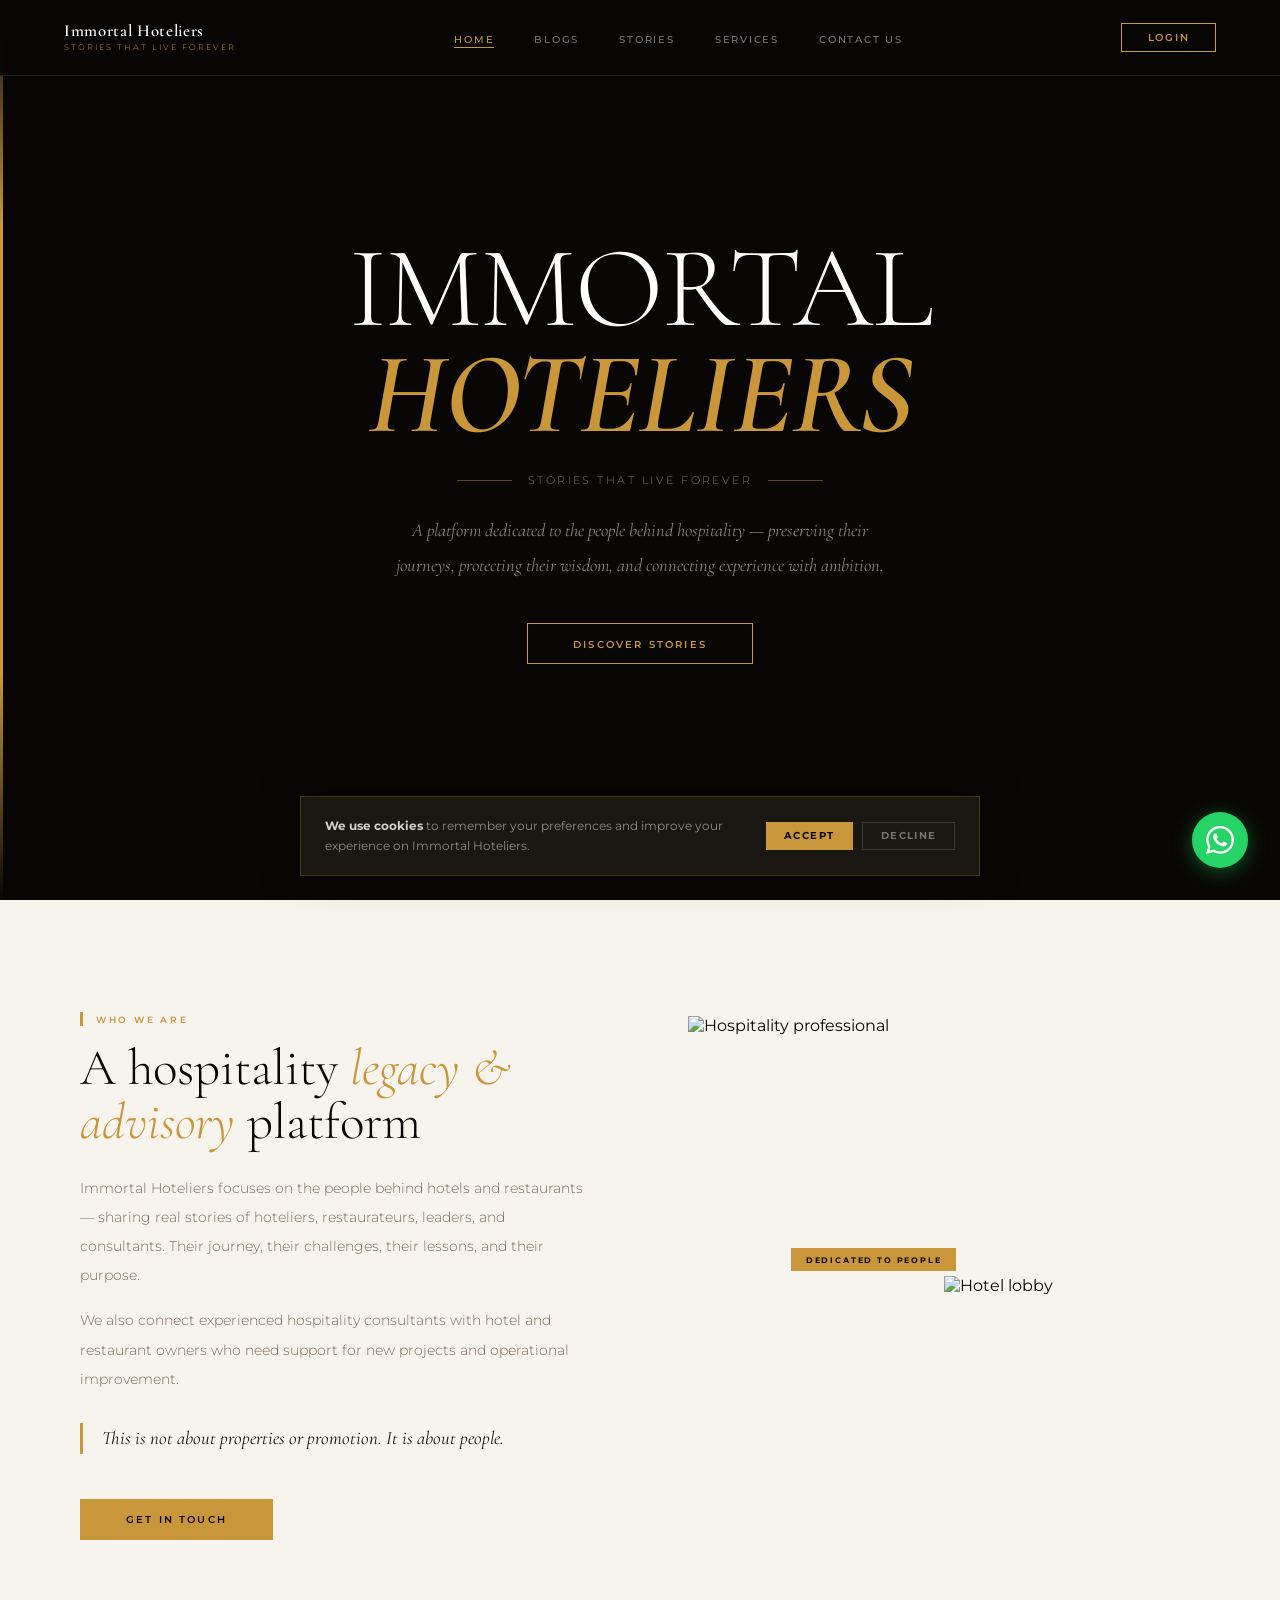
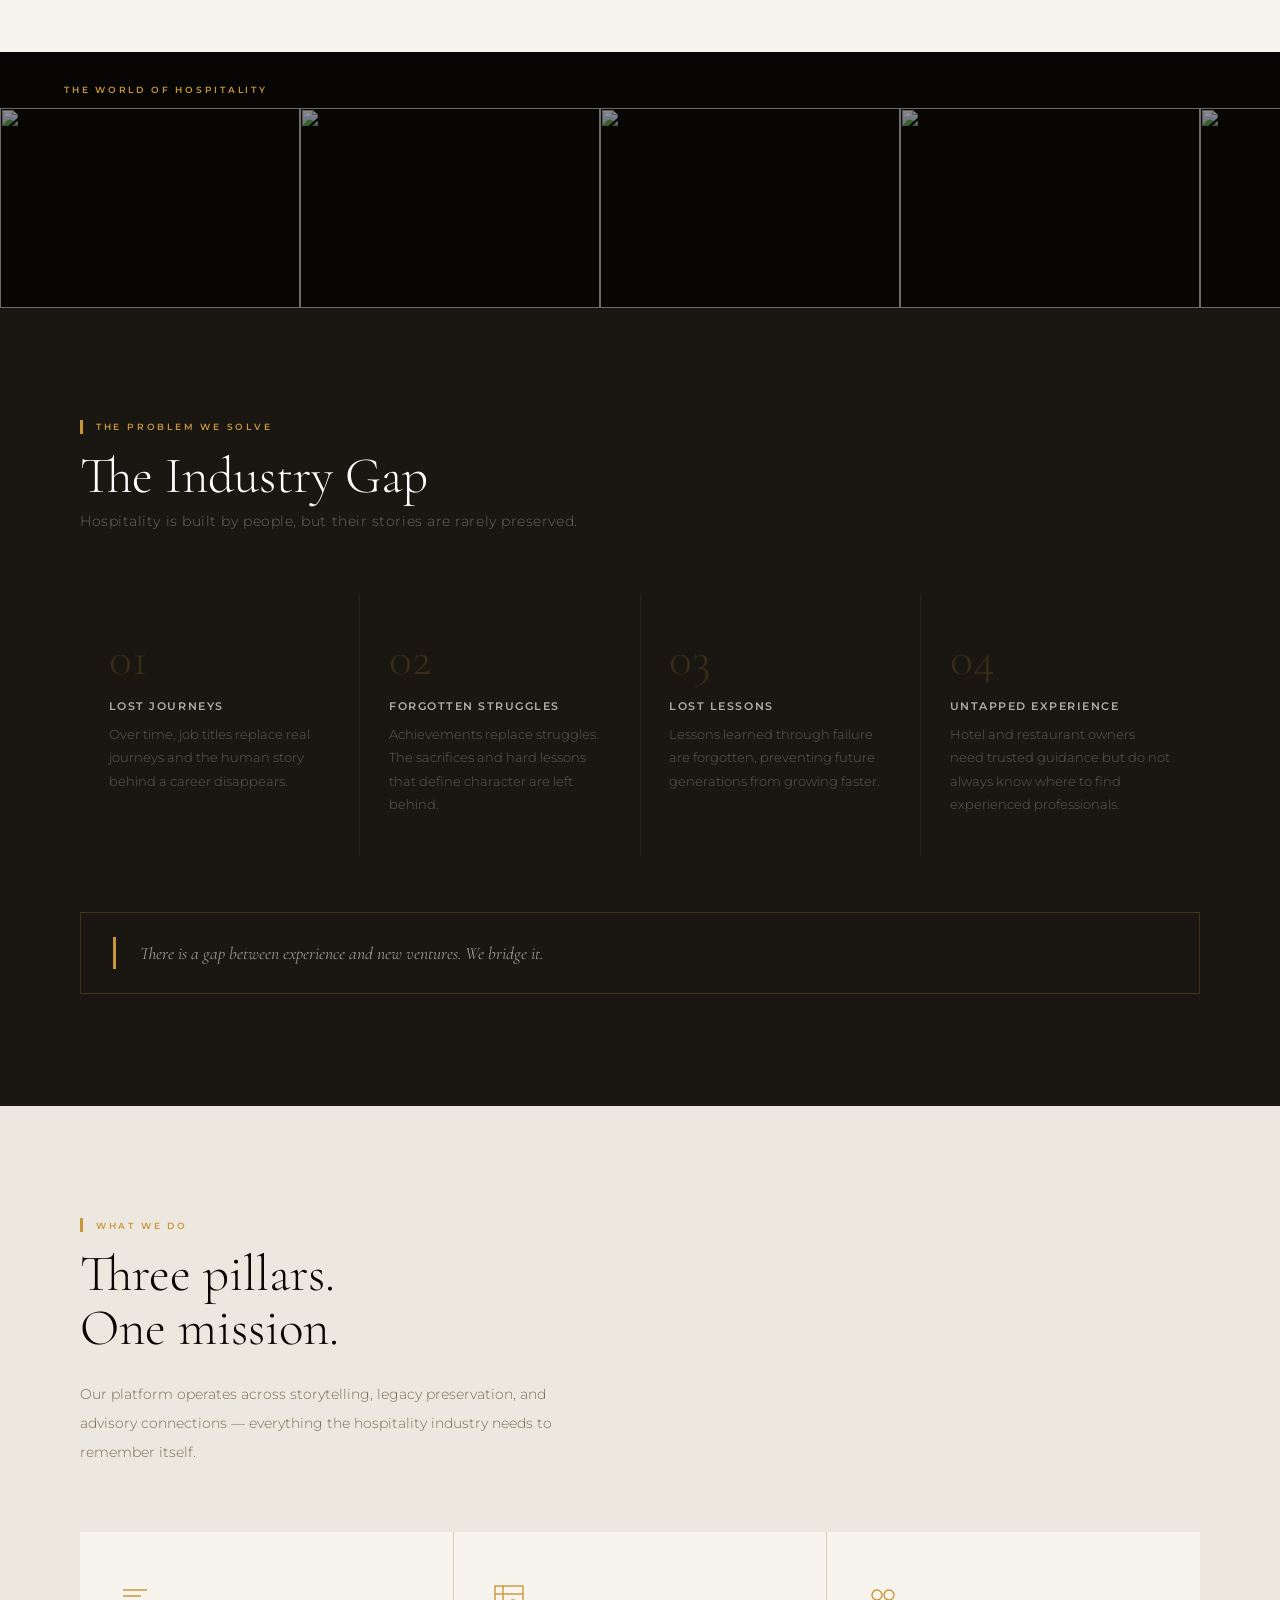
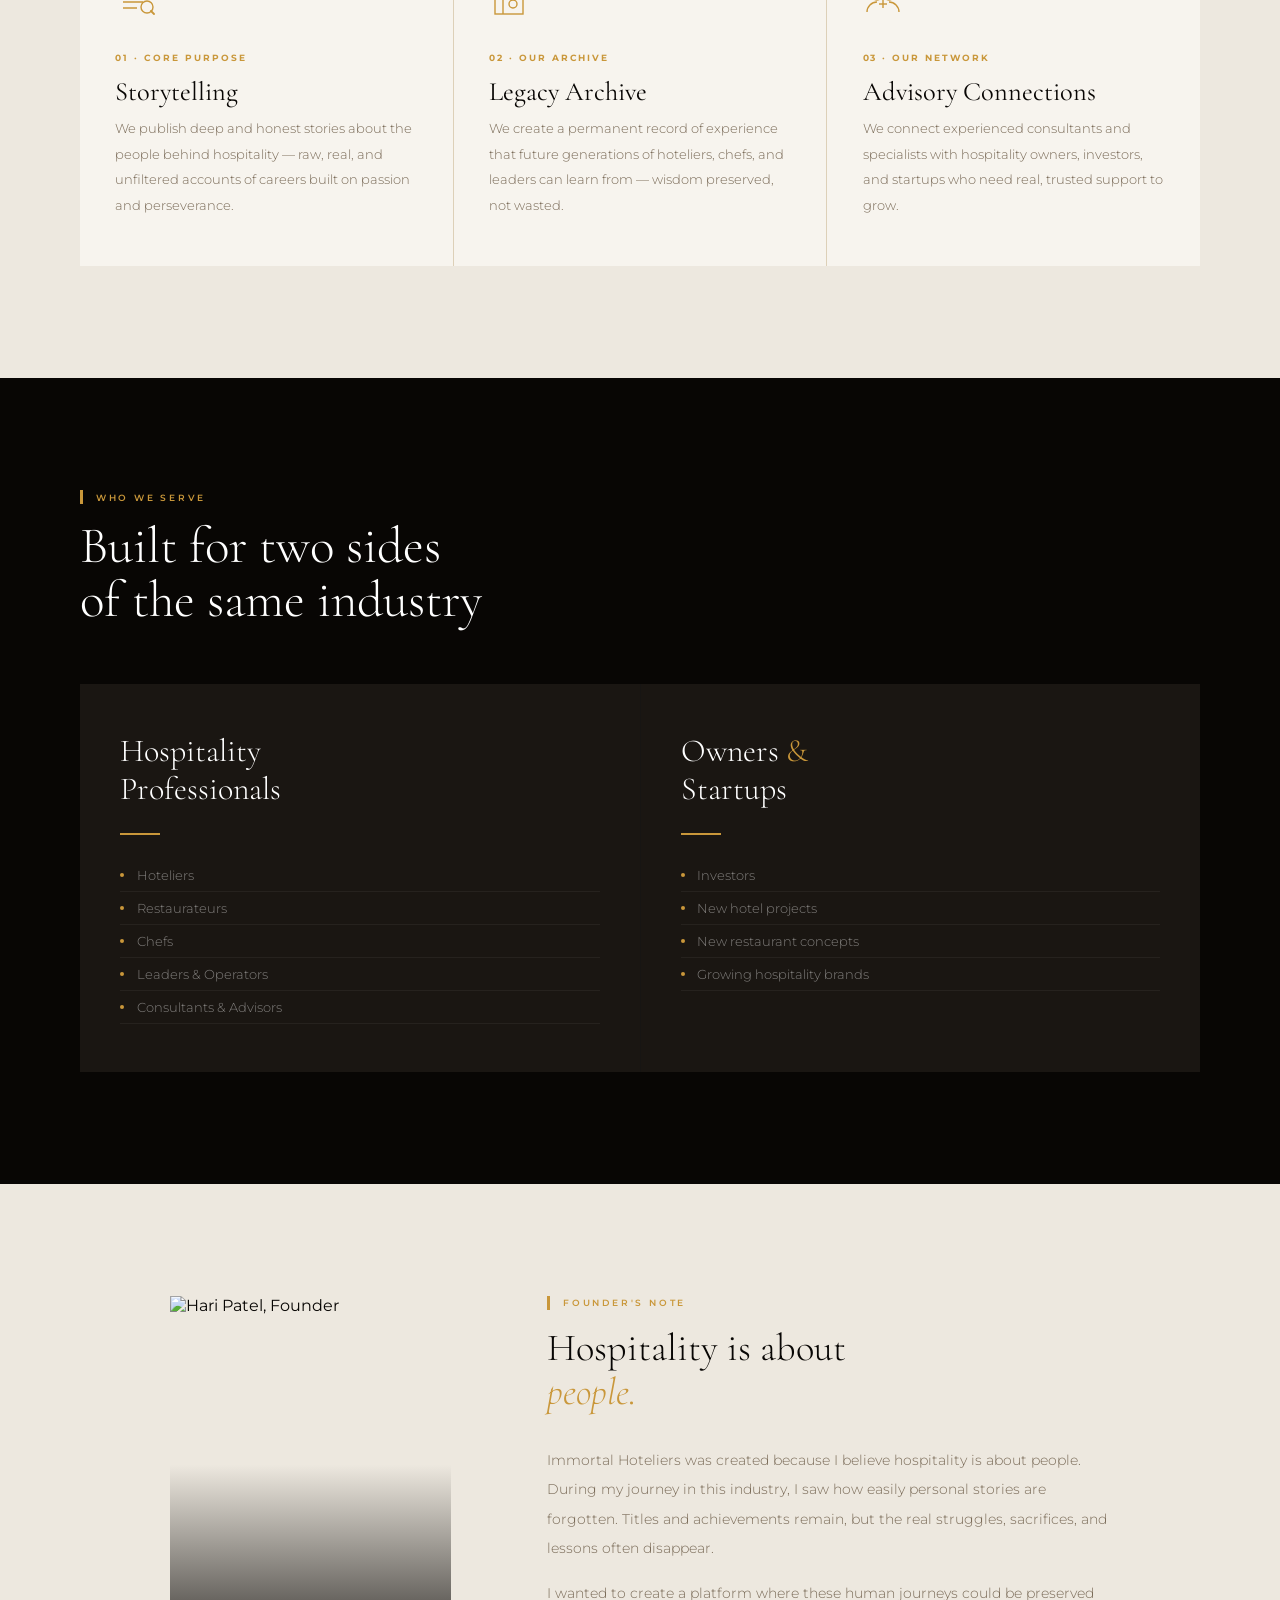
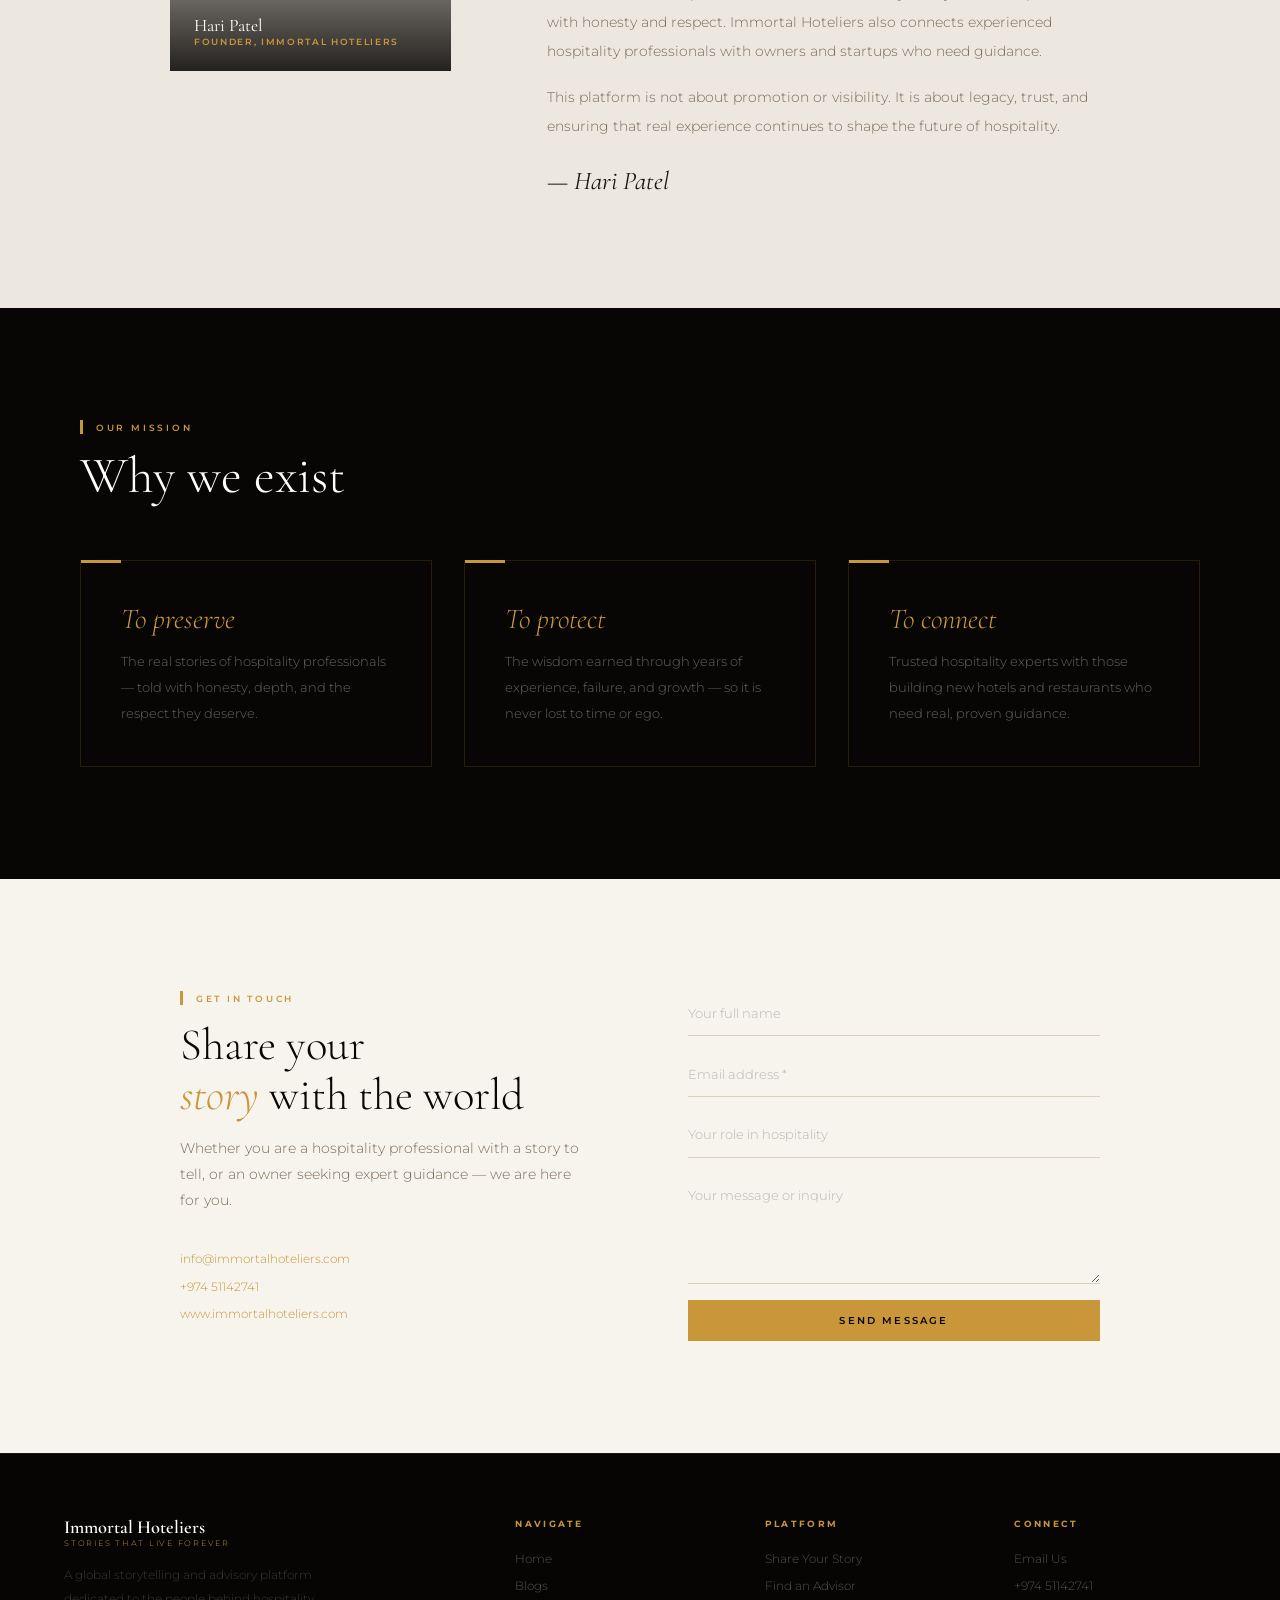
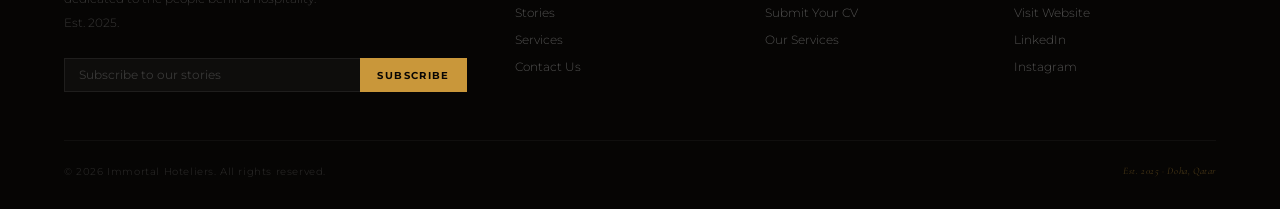
==== index.html @ 7fa104cd "Add files via upload" ====
<!DOCTYPE html>
<html lang="en">
<head>
<meta charset="UTF-8">
<meta name="viewport" content="width=device-width, initial-scale=1.0">
<title>Immortal Hoteliers — Stories That Live Forever</title>
<meta name="description" content="A platform dedicated to the people behind hospitality — preserving their journeys, protecting their wisdom, and connecting experience with ambition.">
<meta name="keywords" content="hospitality, hoteliers, hotel stories, restaurant industry, hospitality careers, Doha, Qatar">
<meta name="author" content="Hari Patel">
<meta name="robots" content="index, follow">

<!-- Open Graph / Social -->
<meta property="og:type" content="website">
<meta property="og:url" content="https://immortalhoteliers.com/">
<meta property="og:title" content="Immortal Hoteliers — Stories That Live Forever">
<meta property="og:description" content="Real stories of hoteliers, restaurateurs, chefs, and leaders — told with honesty and preserved forever.">
<meta property="og:image" content="https://images.unsplash.com/photo-1566073771259-6a8506099945?auto=format&fit=crop&w=1200&h=630&q=80">

<!-- Twitter Card -->
<meta name="twitter:card" content="summary_large_image">
<meta name="twitter:title" content="Immortal Hoteliers — Stories That Live Forever">
<meta name="twitter:description" content="Real stories of hoteliers, restaurateurs, chefs, and leaders — told with honesty and preserved forever.">
<meta name="twitter:image" content="https://images.unsplash.com/photo-1566073771259-6a8506099945?auto=format&fit=crop&w=1200&h=630&q=80">

<!-- Favicon (inline SVG as data URI) -->
<link rel="icon" href="data:image/svg+xml,<svg xmlns='http://www.w3.org/2000/svg' viewBox='0 0 100 100'><rect width='100' height='100' fill='%23080604'/><text y='.9em' font-size='80' x='10' fill='%23C9973A' font-family='Georgia'>IH</text></svg>">
  <!-- Clear any unpinned saved theme colours so CSS defaults always win on fresh load -->
  <script>
    try {
      var t = JSON.parse(localStorage.getItem('ih_theme'));
      if (t && !t.pinned) { delete t.vars; localStorage.setItem('ih_theme', JSON.stringify(t)); }
    } catch(e) {}
  </script>
  <link rel="stylesheet" href="css/styles.css">
  <link href="https://fonts.googleapis.com/css2?family=Cormorant+Garamond:ital,wght@0,300;0,400;0,600;1,300;1,400;1,600&family=Montserrat:wght@300;400;500;600;700&display=swap" rel="stylesheet">
</head>
<body>

<!-- ══ NAV ══ -->
<nav>
  <div class="nav-left">
       <div class="nav-brand">Immortal Hoteliers<small>Stories That Live Forever</small></div>
  </div>
  <ul class="nav-links">
    <li><a onclick="showPage('home')" class="active" id="nav-home">Home</a></li>
    <li><a onclick="showPage('blogs')" id="nav-blogs">Blogs</a></li>
    <li><a onclick="showPage('stories')" id="nav-stories">Stories</a></li>
    <li><a onclick="showPage('services')" id="nav-services">Services</a></li>
    <li><a onclick="showPage('contact')" id="nav-contact">Contact Us</a></li>
  </ul>
  <div id="nav-auth-area"></div>
  <div class="hamburger" onclick="toggleMenu()">
    <span></span><span></span><span></span>
  </div>
</nav>

<div class="mobile-menu" id="mobileMenu">
  <a onclick="showPage('home');toggleMenu()">Home</a>
  <a onclick="showPage('blogs');toggleMenu()">Blogs</a>
  <a onclick="showPage('stories');toggleMenu()">Stories</a>
  <a onclick="showPage('services');toggleMenu()">Services</a>
  <a onclick="showPage('contact');toggleMenu()">Contact Us</a>
  <div class="mobile-auth-divider"></div>
  <div id="mobile-auth-area"></div>
</div>

<!-- ══════════════════════════════════
     HOME PAGE
══════════════════════════════════ -->
<div class="page active" id="page-home">

  <!-- HERO -->
  <section class="hero">
    <video class="hero-video" autoplay muted loop playsinline poster="https://images.pexels.com/videos/8572174/pexels-photo-8572174.jpeg?auto=compress&cs=tinysrgb&fit=crop&h=630&w=1200">
      <source src="https://videos.pexels.com/video-files/8572174/8572174-uhd_4096_2160_25fps.mp4" type="video/mp4">
    </video>
    <div class="hero-overlay"></div>
    <div class="hero-gold-bar"></div>
    <div class="hero-content">
           <h1>IMMORTAL<span>HOTELIERS</span></h1>
      <div class="hero-divider">
        <span class="hero-tagline">Stories That Live Forever</span>
      </div>
      <p class="hero-sub">A platform dedicated to the people behind hospitality — preserving their journeys, protecting their wisdom, and connecting experience with ambition.</p>
      <a class="btn" onclick="showPage('stories')">Discover Stories</a>
    </div>
    <div class="scroll-cue">
      <span>Explore</span>
      <div class="scroll-line"></div>
    </div>
  </section>

  <!-- WHO WE ARE -->
  <section class="who" id="about">
    <div class="container">
      <div class="who-grid">
        <div class="who-text">
          <div class="eyebrow">Who We Are</div>
          <h2 class="section-title">A hospitality <em>legacy &amp; advisory</em> platform</h2>
          <p>Immortal Hoteliers focuses on the people behind hotels and restaurants — sharing real stories of hoteliers, restaurateurs, leaders, and consultants. Their journey, their challenges, their lessons, and their purpose.</p>
          <p>We also connect experienced hospitality consultants with hotel and restaurant owners who need support for new projects and operational improvement.</p>
          <blockquote class="big-quote">This is not about properties or promotion. It is about people.</blockquote>
          <a class="btn btn-solid" onclick="showPage('contact')" style="margin-top:1rem;display:inline-block">Get In Touch</a>
        </div>
        <div class="who-imgs">
          <img class="who-img-a" src="https://images.unsplash.com/photo-1584132967334-10e028bd69f7?auto=format&fit=crop&w=700&q=80" alt="Hospitality professional">
          <img class="who-img-b" src="https://images.unsplash.com/photo-1551882547-ff40c63fe5fa?auto=format&fit=crop&w=450&q=80" alt="Hotel lobby">
          <div class="who-label">Dedicated to People</div>
        </div>
      </div>
    </div>
  </section>

  <!-- MARQUEE -->
  <div class="marquee-section">
    <div class="marquee-label">The World of Hospitality</div>
    <div class="marquee">
      <img src="https://images.unsplash.com/photo-1566073771259-6a8506099945?auto=format&fit=crop&w=600&h=400&q=70" alt="">
      <img src="https://images.unsplash.com/photo-1578683010236-d716f9a3f461?auto=format&fit=crop&w=600&h=400&q=70" alt="">
      <img src="https://images.unsplash.com/photo-1584132967334-10e028bd69f7?auto=format&fit=crop&w=600&h=400&q=70" alt="">
      <img src="https://images.unsplash.com/photo-1571896349842-33c89424de2d?auto=format&fit=crop&w=600&h=400&q=70" alt="">
      <img src="https://images.unsplash.com/photo-1551882547-ff40c63fe5fa?auto=format&fit=crop&w=600&h=400&q=70" alt="">
      <img src="https://images.unsplash.com/photo-1555854877-bab0e564b8d5?auto=format&fit=crop&w=600&h=400&q=70" alt="">
      <img src="https://images.unsplash.com/photo-1566073771259-6a8506099945?auto=format&fit=crop&w=600&h=400&q=70" alt="">
      <img src="https://images.unsplash.com/photo-1578683010236-d716f9a3f461?auto=format&fit=crop&w=600&h=400&q=70" alt="">
      <img src="https://images.unsplash.com/photo-1584132967334-10e028bd69f7?auto=format&fit=crop&w=600&h=400&q=70" alt="">
      <img src="https://images.unsplash.com/photo-1571896349842-33c89424de2d?auto=format&fit=crop&w=600&h=400&q=70" alt="">
      <img src="https://images.unsplash.com/photo-1551882547-ff40c63fe5fa?auto=format&fit=crop&w=600&h=400&q=70" alt="">
      <img src="https://images.unsplash.com/photo-1555854877-bab0e564b8d5?auto=format&fit=crop&w=600&h=400&q=70" alt="">
    </div>
  </div>

  <!-- THE GAP -->
  <section class="gap-section">
    <div class="container">
      <div class="eyebrow" style="color:var(--gold)">The Problem We Solve</div>
      <h2 class="section-title section-title--light">The Industry Gap</h2>
      <p class="gap-sub">Hospitality is built by people, but their stories are rarely preserved.</p>
      <div class="gaps-grid">
        <div class="gap-card"><div class="gap-num">01</div><h4>Lost Journeys</h4><p>Over time, job titles replace real journeys and the human story behind a career disappears.</p></div>
        <div class="gap-card"><div class="gap-num">02</div><h4>Forgotten Struggles</h4><p>Achievements replace struggles. The sacrifices and hard lessons that define character are left behind.</p></div>
        <div class="gap-card"><div class="gap-num">03</div><h4>Lost Lessons</h4><p>Lessons learned through failure are forgotten, preventing future generations from growing faster.</p></div>
        <div class="gap-card"><div class="gap-num">04</div><h4>Untapped Experience</h4><p>Hotel and restaurant owners need trusted guidance but do not always know where to find experienced professionals.</p></div>
      </div>
      <div class="gap-footer">There is a gap between experience and new ventures. We bridge it.</div>
    </div>
  </section>

  <!-- WHAT WE DO -->
  <section class="what">
    <div class="container">
      <div class="eyebrow">What We Do</div>
      <h2 class="section-title">Three pillars.<br>One mission.</h2>
      <p class="what-intro">Our platform operates across storytelling, legacy preservation, and advisory connections — everything the hospitality industry needs to remember itself.</p>
      <div class="pillars">
        <div class="pillar">
          <div class="pillar-icon"><svg viewBox="0 0 40 40" fill="none" stroke="currentColor" stroke-width="1.4"><path d="M8 10h24M8 16h18M8 22h20M8 28h14"/><circle cx="32" cy="27" r="6" stroke-width="1.4"/><path d="M36 31l3 3" stroke-width="1.8" stroke-linecap="round"/></svg></div>
          <span class="pillar-tag">01 · Core Purpose</span>
          <h3>Storytelling</h3>
          <p>We publish deep and honest stories about the people behind hospitality — raw, real, and unfiltered accounts of careers built on passion and perseverance.</p>
        </div>
        <div class="pillar">
          <div class="pillar-icon"><svg viewBox="0 0 40 40" fill="none" stroke="currentColor" stroke-width="1.4"><rect x="6" y="6" width="28" height="28" rx="0"/><line x1="6" y1="14" x2="34" y2="14"/><line x1="14" y1="6" x2="14" y2="34"/><circle cx="24" cy="24" r="4"/></svg></div>
          <span class="pillar-tag">02 · Our Archive</span>
          <h3>Legacy Archive</h3>
          <p>We create a permanent record of experience that future generations of hoteliers, chefs, and leaders can learn from — wisdom preserved, not wasted.</p>
        </div>
        <div class="pillar">
          <div class="pillar-icon"><svg viewBox="0 0 40 40" fill="none" stroke="currentColor" stroke-width="1.4"><circle cx="14" cy="15" r="5"/><circle cx="26" cy="15" r="5"/><path d="M4 32c0-5.52 4.48-10 10-10"/><path d="M26 22c5.52 0 10 4.48 10 10"/><line x1="20" y1="20" x2="20" y2="28"/><line x1="16" y1="24" x2="24" y2="24"/></svg></div>
          <span class="pillar-tag">03 · Our Network</span>
          <h3>Advisory Connections</h3>
          <p>We connect experienced consultants and specialists with hospitality owners, investors, and startups who need real, trusted support to grow.</p>
        </div>
      </div>
    </div>
  </section>

  <!-- WHO WE SERVE -->
  <section class="serve">
    <div class="container">
      <div class="eyebrow" style="color:var(--gold)">Who We Serve</div>
      <h2 class="section-title section-title--light">Built for two sides<br>of the same industry</h2>
      <div class="serve-grid">
        <div class="serve-col">
          <h3>Hospitality<br>Professionals</h3>
          <div class="serve-divider"></div>
          <ul class="serve-list">
            <li>Hoteliers</li><li>Restaurateurs</li><li>Chefs</li>
            <li>Leaders &amp; Operators</li><li>Consultants &amp; Advisors</li>
          </ul>
        </div>
        <div class="serve-col">
          <h3>Owners <span class="amp">&amp;</span><br>Startups</h3>
          <div class="serve-divider"></div>
          <ul class="serve-list">
            <li>Investors</li><li>New hotel projects</li>
            <li>New restaurant concepts</li><li>Growing hospitality brands</li>
          </ul>
        </div>
      </div>
    </div>
  </section>

  <!-- FOUNDER -->
  <section class="founder">
    <div class="founder-inner">
      <div class="founder-avatar">
        <img src="https://images.unsplash.com/photo-1560250097-0b93528c311a?auto=format&fit=crop&w=500&q=80" alt="Hari Patel, Founder">
               <div class="founder-avatar-overlay"></div>
        <div class="founder-avatar-name">
          Hari Patel
          <div class="founder-avatar-title">Founder, Immortal Hoteliers</div>
        </div>
      </div>
      <div class="founder-text">
        <div class="eyebrow">Founder's Note</div>
        <h2 class="section-title" style="font-size:clamp(1.8rem,3vw,2.8rem)">Hospitality is about<br><em>people.</em></h2>
        <p>Immortal Hoteliers was created because I believe hospitality is about people. During my journey in this industry, I saw how easily personal stories are forgotten. Titles and achievements remain, but the real struggles, sacrifices, and lessons often disappear.</p>
        <p>I wanted to create a platform where these human journeys could be preserved with honesty and respect. Immortal Hoteliers also connects experienced hospitality professionals with owners and startups who need guidance.</p>
        <p>This platform is not about promotion or visibility. It is about legacy, trust, and ensuring that real experience continues to shape the future of hospitality.</p>
        <div class="founder-sig">— Hari Patel</div>
      </div>
    </div>
  </section>

  <!-- MISSION -->
  <section class="mission">
    <div class="container">
      <div class="eyebrow" style="color:var(--gold)">Our Mission</div>
      <h2 class="section-title section-title--light">Why we exist</h2>
      <div class="mission-grid">
        <div class="mission-card"><span class="mission-verb">To preserve</span><p>The real stories of hospitality professionals — told with honesty, depth, and the respect they deserve.</p></div>
        <div class="mission-card"><span class="mission-verb">To protect</span><p>The wisdom earned through years of experience, failure, and growth — so it is never lost to time or ego.</p></div>
        <div class="mission-card"><span class="mission-verb">To connect</span><p>Trusted hospitality experts with those building new hotels and restaurants who need real, proven guidance.</p></div>
      </div>
    </div>
  </section>

  <!-- CONTACT HOME -->
  <section class="contact-home">
    <div class="container">
      <div class="contact-home-inner">
        <div>
          <div class="eyebrow">Get In Touch</div>
          <h2>Share your<br><em>story</em> with the world</h2>
          <p style="font-size:0.85rem;color:var(--warm);line-height:1.9;font-weight:300;margin-top:1rem">Whether you are a hospitality professional with a story to tell, or an owner seeking expert guidance — we are here for you.</p>
          <div class="contact-detail">
            <a href="mailto:info@immortalhoteliers.com">info@immortalhoteliers.com</a><br>
            <a href="tel:+97451142741">+974 51142741</a><br>
            <a href="https://immortalhoteliers.com" target="_blank">www.immortalhoteliers.com</a>
          </div>
        </div>
        <div class="form" id="home-contact-form">
          <input type="text" id="hc-name" placeholder="Your full name" required>
          <input type="email" id="hc-email" placeholder="Email address *" required>
          <input type="text" id="hc-role" placeholder="Your role in hospitality">
          <textarea id="hc-message" placeholder="Your message or inquiry" style="min-height:110px"></textarea>
          <div id="hc-error" class="form-error" style="display:none"></div>
          <div id="hc-success" class="form-success" style="display:none">✓ Message sent! Hari will be in touch soon.</div>
          <button class="btn btn-solid" style="font-family:var(--sans);cursor:pointer" onclick="submitContactForm(event,'home')">Send Message</button>
        </div>
      </div>
    </div>
  </section>

</div><!-- /page-home -->


<!-- ══════════════════════════════════
     BLOGS PAGE
══════════════════════════════════ -->
<div class="page" id="page-blogs">
  <div class="page-hero" style="padding-top:76px">
    <div class="page-hero-inner">
      <div class="eyebrow" style="color:var(--gold)">Our Blog</div>
      <h1>Insights &amp; <em>Trends</em></h1>
      <p>Stay updated with the latest news, analysis, and thought leadership from the world of hospitality.</p>
    </div>
  </div>

  <section style="background:var(--cream);padding:5rem 2rem">
    <div class="container">
      <div class="blogs-grid" id="public-blogs-list">
        <!-- seed cards shown until admin adds real posts -->
        <div class="blog-card seed-blog">
          <div class="blog-img-wrap"><img class="blog-img" src="https://images.unsplash.com/photo-1566073771259-6a8506099945?auto=format&fit=crop&w=600&h=400&q=80" alt=""></div>
          <div class="blog-body">
            <span class="blog-tag">Industry Trends</span>
            <h3>The Future of Luxury Hospitality in the Middle East</h3>
            <p>Exploring how regional culture and global luxury standards are merging to create unprecedented guest experiences.</p>
            <div class="blog-meta"><span class="blog-date">March 2025</span><a class="blog-read" onclick="openSeedBlog(0)">Read More</a></div>
          </div>
        </div>
        <div class="blog-card seed-blog">
          <div class="blog-img-wrap"><img class="blog-img" src="https://images.unsplash.com/photo-1551882547-ff40c63fe5fa?auto=format&fit=crop&w=600&h=400&q=80" alt=""></div>
          <div class="blog-body">
            <span class="blog-tag">Leadership</span>
            <h3>What Makes a Great Hotel General Manager in 2025</h3>
            <p>The skills, mindset, and human qualities that define exceptional hotel leadership today.</p>
            <div class="blog-meta"><span class="blog-date">February 2025</span><a class="blog-read" onclick="openSeedBlog(1)">Read More</a></div>
          </div>
        </div>
        <div class="blog-card seed-blog">
          <div class="blog-img-wrap"><img class="blog-img" src="https://images.unsplash.com/photo-1584132967334-10e028bd69f7?auto=format&fit=crop&w=600&h=400&q=80" alt=""></div>
          <div class="blog-body">
            <span class="blog-tag">Career Growth</span>
            <h3>How to Transition from Operations to Consulting in Hospitality</h3>
            <p>A practical guide for experienced hoteliers looking to leverage their expertise as independent advisors.</p>
            <div class="blog-meta"><span class="blog-date">January 2025</span><a class="blog-read" onclick="openSeedBlog(2)">Read More</a></div>
          </div>
        </div>
        <div class="blog-card seed-blog">
          <div class="blog-img-wrap"><img class="blog-img" src="https://images.unsplash.com/photo-1571896349842-33c89424de2d?auto=format&fit=crop&w=600&h=400&q=80" alt=""></div>
          <div class="blog-body">
            <span class="blog-tag">Technology</span>
            <h3>AI and the Hospitality Industry: Friend or Foe?</h3>
            <p>How artificial intelligence is reshaping guest experiences and what it means for hospitality professionals.</p>
            <div class="blog-meta"><span class="blog-date">December 2024</span><a class="blog-read" onclick="openSeedBlog(3)">Read More</a></div>
          </div>
        </div>
        <div class="blog-card seed-blog">
          <div class="blog-img-wrap"><img class="blog-img" src="https://images.unsplash.com/photo-1555854877-bab0e564b8d5?auto=format&fit=crop&w=600&h=400&q=80" alt=""></div>
          <div class="blog-body">
            <span class="blog-tag">F&amp;B</span>
            <h3>The Art of Restaurant Concept Development</h3>
            <p>From vision to opening night — the critical steps that separate thriving restaurants from those that close within a year.</p>
            <div class="blog-meta"><span class="blog-date">November 2024</span><a class="blog-read" onclick="openSeedBlog(4)">Read More</a></div>
          </div>
        </div>
        <div class="blog-card seed-blog">
          <div class="blog-img-wrap"><img class="blog-img" src="https://images.unsplash.com/photo-1578683010236-d716f9a3f461?auto=format&fit=crop&w=600&h=400&q=80" alt=""></div>
          <div class="blog-body">
            <span class="blog-tag">People</span>
            <h3>Why Hospitality Professionals Burn Out — and How to Prevent It</h3>
            <p>An honest conversation about wellbeing, sustainability, and the human cost of a high-service industry.</p>
            <div class="blog-meta"><span class="blog-date">October 2024</span><a class="blog-read" onclick="openSeedBlog(5)">Read More</a></div>
          </div>
        </div>
      </div>
    </div>
  </section>
</div><!-- /page-blogs -->


<!-- ══════════════════════════════════
     STORIES PAGE
══════════════════════════════════ -->
<div class="page" id="page-stories">
  <div class="page-hero">
    <div class="page-hero-inner">
      <div class="eyebrow" style="color:var(--gold)">Human Journeys</div>
      <h1>Real <em>Stories</em></h1>
      <p>The unfiltered journeys of hoteliers, restaurateurs, chefs, and leaders — told with honesty and preserved forever.</p>
    </div>
  </div>

  <div class="stories-intro">
    <div class="stories-intro-inner">
      <div class="eyebrow" style="justify-content:center">Our Approach</div>
      <h2 class="section-title" style="text-align:center">Every career has a <em>story</em> worth telling</h2>
      <p>We sit with hospitality professionals and listen — really listen — to their journey. Not the polished version for LinkedIn, but the real one. The early mornings, the broken teams, the moments of doubt, and the quiet triumphs that no award ceremony ever captures.</p>
    </div>
  </div>

  <!-- SEARCH BAR -->
  <div class="stories-search-wrap">
    <div class="stories-search-inner">
      <div class="search-box">
        <svg class="search-icon" viewBox="0 0 24 24" fill="none" stroke="currentColor" stroke-width="1.5">
          <circle cx="11" cy="11" r="8"/><path d="M21 21l-4.35-4.35" stroke-linecap="round"/>
        </svg>
        <input type="text" id="stories-search-input" placeholder="Search by name, role, or keyword…" oninput="searchStories(this.value)" autocomplete="off">
        <button class="search-clear" id="search-clear-btn" onclick="clearSearch()" style="display:none" aria-label="Clear search">✕</button>
      </div>
      <div class="search-filters">
        <button class="filter-chip active" onclick="setStoryFilter('all', this)">All Stories</button>
        <button class="filter-chip" onclick="setStoryFilter('GM', this)">General Managers</button>
        <button class="filter-chip" onclick="setStoryFilter('Chef', this)">Chefs</button>
        <button class="filter-chip" onclick="setStoryFilter('F&B', this)">F&amp;B</button>
        <button class="filter-chip" onclick="setStoryFilter('Consultant', this)">Consultants</button>
      </div>
      <div id="search-results-count" class="search-count" style="display:none"></div>
    </div>
  </div>

  <section style="background:var(--cream);padding:0">
    <div class="stories-grid" id="public-stories-list">
      <!-- Populated by JS -->
    </div>
  </section>

  <!-- CV Submit -->
  <div class="cv-section">
    <div class="eyebrow" style="color:var(--gold);justify-content:center">Join the Community</div>
    <h2 class="section-title section-title--light">Share your <em>journey</em></h2>
    <p>Submit your story or CV to be featured in our platform. Your experience could inspire the next generation of hospitality leaders.</p>
    <div style="display:flex;gap:1rem;justify-content:center;flex-wrap:wrap">
      <button class="btn" onclick="showPage('contact')">Share My Story</button>
      <button class="btn btn-solid" onclick="showPage('contact')">Submit My CV</button>
    </div>
  </div>
</div><!-- /page-stories -->


<!-- ══════════════════════════════════
     SERVICES PAGE
══════════════════════════════════ -->
<div class="page" id="page-services">
  <div class="page-hero">
    <div class="page-hero-inner">
      <div class="eyebrow" style="color:var(--gold)">What We Offer</div>
      <h1>Our <em>Services</em></h1>
      <p>From storytelling and advisory connections to CV publishing and consulting support — here is how we serve the hospitality community.</p>
    </div>
  </div>

  <section style="background:var(--cream);padding:6rem 2rem">
    <div class="container">
      <div class="eyebrow">Core Services</div>
      <h2 class="section-title">How we can<br><em>help you</em></h2>
      <div class="services-grid">
        <div class="service-card">
          <div class="service-num">01</div>
          <h3>Story Publishing</h3>
          <p>We interview hospitality professionals and publish their full career story on our platform — preserving their legacy and amplifying their voice to a global audience.</p>
          <a class="service-cta-link" onclick="openServiceContact('Share my story')" href="#">
            Share My Story <span class="service-cta-arrow">→</span>
          </a>
        </div>
        <div class="service-card">
          <div class="service-num">02</div>
          <h3>CV Publishing</h3>
          <p>We feature your CV in our articles, increasing your visibility to recruiters, hotel owners, and investors actively searching for experienced hospitality talent.</p>
          <a class="service-cta-link" onclick="openServiceContact('Submit my CV')" href="#">
            Publish My CV <span class="service-cta-arrow">→</span>
          </a>
        </div>
        <div class="service-card">
          <div class="service-num">03</div>
          <h3>Advisory Matching</h3>
          <p>We connect hospitality owners and investors with trusted consultants, advisors, and specialists who have real operational experience in hotels and restaurants.</p>
          <a class="service-cta-link" onclick="openServiceContact('Find an advisor')" href="#">
            Find an Advisor <span class="service-cta-arrow">→</span>
          </a>
        </div>
        <div class="service-card">
          <div class="service-num">04</div>
          <h3>Pre-Opening Support</h3>
          <p>For new hotel and restaurant projects, we identify and connect you with the right experts to guide concept development, team building, and operational setup.</p>
          <a class="service-cta-link" onclick="openServiceContact('Pre-opening support')" href="#">
            Start a Conversation <span class="service-cta-arrow">→</span>
          </a>
        </div>
        <div class="service-card">
          <div class="service-num">05</div>
          <h3>Operational Consulting</h3>
          <p>We match established properties with experienced operators and consultants to improve service standards, efficiency, revenue performance, and guest satisfaction.</p>
          <a class="service-cta-link" onclick="openServiceContact('Operational consulting')" href="#">
            Get Expert Help <span class="service-cta-arrow">→</span>
          </a>
        </div>
        <div class="service-card">
          <div class="service-num">06</div>
          <h3>Industry Education</h3>
          <p>Our blog and story archive serve as a living educational resource — helping aspiring hoteliers learn from the real experiences of those who came before them.</p>
          <a class="service-cta-link" onclick="openServiceContact('General inquiry')" href="#">
            Explore the Archive <span class="service-cta-arrow">→</span>
          </a>
        </div>
      </div>
    </div>
  </section>

  <div class="services-cta">
    <div class="eyebrow" style="color:var(--gold);justify-content:center">Work With Us</div>
    <h2 class="section-title section-title--light">Ready to get <em>started?</em></h2>
    <p>Whether you are a professional with a story to tell, a property needing guidance, or an investor building something new — reach out and let's talk.</p>
    <button class="btn btn-solid" onclick="showPage('contact')">Contact Us Today</button>
  </div>
</div><!-- /page-services -->


<!-- ══════════════════════════════════
     CONTACT PAGE
══════════════════════════════════ -->
<div class="page" id="page-contact">
  <div class="page-hero" style="min-height:280px">
    <div class="page-hero-inner">
      <div class="eyebrow" style="color:var(--gold)">Get In Touch</div>
      <h1>Let's <em>Talk</em></h1>
    </div>
  </div>

  <div class="contact-page">
    <div class="contact-page-inner">
      <div class="contact-info">
        <h2>We would love to<br>hear your <em>story</em></h2>
        <p>Whether you are a hospitality professional with a journey to share, an owner seeking expert guidance, or a recruiter looking for top talent — we are here for you.</p>

        <div class="contact-detail-item">
          <div class="contact-icon"><svg viewBox="0 0 24 24" fill="none" stroke="currentColor" stroke-width="1.5"><path d="M3 8l9 6 9-6M5 6h14a2 2 0 012 2v8a2 2 0 01-2 2H5a2 2 0 01-2-2V8a2 2 0 012-2z"/></svg></div>
          <div><h4>Email</h4><p><a href="mailto:info@immortalhoteliers.com">info@immortalhoteliers.com</a></p></div>
        </div>
        <div class="contact-detail-item">
          <div class="contact-icon"><svg viewBox="0 0 24 24" fill="none" stroke="currentColor" stroke-width="1.5"><path d="M3 5a2 2 0 012-2h3.28a1 1 0 01.948.684l1.498 4.493a1 1 0 01-.502 1.21l-2.257 1.13a11.042 11.042 0 005.516 5.516l1.13-2.257a1 1 0 011.21-.502l4.493 1.498a1 1 0 01.684.949V19a2 2 0 01-2 2h-1C9.716 21 3 14.284 3 6V5z"/></svg></div>
          <div><h4>Phone</h4><p><a href="tel:+97451142741">+974 51142741</a></p></div>
        </div>
        <div class="contact-detail-item">
          <div class="contact-icon"><svg viewBox="0 0 24 24" fill="none" stroke="currentColor" stroke-width="1.5"><circle cx="12" cy="12" r="10"/><path d="M2 12h20M12 2a15.3 15.3 0 014 10 15.3 15.3 0 01-4 10 15.3 15.3 0 01-4-10 15.3 15.3 0 014-10z"/></svg></div>
          <div><h4>Website</h4><p><a href="https://immortalhoteliers.com" target="_blank">www.immortalhoteliers.com</a></p></div>
        </div>
        <div class="contact-detail-item">
          <div class="contact-icon"><svg viewBox="0 0 24 24" fill="none" stroke="currentColor" stroke-width="1.5"><path d="M17.657 16.657L13.414 20.9a1.998 1.998 0 01-2.827 0l-4.244-4.243a8 8 0 1111.314 0z"/><circle cx="12" cy="11" r="3"/></svg></div>
          <div><h4>Based In</h4><p>Doha, Qatar · Serving Globally</p></div>
        </div>
      </div>

      <div class="contact-form-wrap">
        <h3 class="contact-form-title">Send us a message</h3>
        <div class="form-full">
          <div class="form-row">
            <input type="text" id="cp-fname" placeholder="First name" required>
            <input type="text" id="cp-lname" placeholder="Last name" required>
          </div>
          <input type="email" id="cp-email" placeholder="Email address *" required>
          <input type="tel" id="cp-phone" placeholder="Phone number">
          <input type="text" id="cp-role" placeholder="Your role in hospitality">
          <select id="cp-reason">
            <option value="" disabled selected>Reason for contact</option>
            <option>Share my story</option>
            <option>Submit my CV</option>
            <option>Find an advisor</option>
            <option>Pre-opening support</option>
            <option>Partnership inquiry</option>
            <option>General inquiry</option>
          </select>
          <textarea id="cp-message" placeholder="Your message *" style="min-height:130px"></textarea>
          <div id="cp-error" class="form-error" style="display:none"></div>
          <div id="cp-success" class="form-success" style="display:none">✓ Message sent! Hari will be in touch soon.</div>
          <button class="btn btn-solid" style="font-family:var(--sans);cursor:pointer;align-self:flex-start" onclick="submitContactForm(event,'contact')">Send Message</button>
        </div>
      </div>
    </div>
  </div>
</div><!-- /page-contact -->


<!-- ══════════════════════════════════
     LOGIN PAGE
══════════════════════════════════ -->
<div class="page" id="page-login">
  <div class="auth-wrap">
    <div class="auth-card">
      <div class="auth-brand">Immortal Hoteliers</div>
      <div class="auth-sub">Sign in to your account</div>
      <form onsubmit="login(event)" class="form-full" style="margin-top:2rem">
        <input type="text" id="login-username" placeholder="Username" required autocomplete="username">
        <input type="password" id="login-password" placeholder="Password" required autocomplete="current-password">
        <div id="login-error" class="form-error" style="display:none"></div>
        <button type="submit" class="btn btn-solid" style="font-family:var(--sans);margin-top:0.5rem">Sign In</button>
      </form>
      <p class="auth-note">Don't have access? <a onclick="showPage('contact')" style="color:var(--gold);cursor:pointer">Contact Hari</a> to be invited.</p>
    </div>
  </div>
</div>

<!-- ══════════════════════════════════
     SUBMIT STORY PAGE
══════════════════════════════════ -->
<div class="page" id="page-submit">
  <div class="page-hero" style="min-height:260px">
    <div class="page-hero-inner">
      <div class="eyebrow" style="color:var(--gold)">Your Journey</div>
      <h1>Share Your <em>Story</em></h1>
      <p>Tell it honestly. Tell it fully. This is your legacy.</p>
    </div>
  </div>
  <section style="background:var(--cream);padding:5rem 2rem">
    <div class="container" style="max-width:720px">
      <div id="submit-form-wrap"><!-- Populated by JS --></div>
    </div>
  </section>
</div>

<!-- ══════════════════════════════════
     ADMIN PANEL PAGE
══════════════════════════════════ -->
<div class="page" id="page-admin">
  <div class="admin-header">
    <div class="admin-header-inner">
      <div>
        <div class="eyebrow" style="color:var(--gold)">Control Centre</div>
        <h1 class="admin-title">Admin Dashboard</h1>
      </div>
      <button class="admin-btn admin-btn--ghost" onclick="logout()">Sign Out</button>
    </div>
  </div>

  <!-- Stats Row -->
  <div class="admin-stats-bar">
    <div class="admin-stat">
      <div class="admin-stat-num" id="stat-total-stories">0</div>
      <div class="admin-stat-label">Total Stories</div>
    </div>
    <div class="admin-stat">
      <div class="admin-stat-num pending-col" id="stat-pending">0</div>
      <div class="admin-stat-label">Pending Review</div>
    </div>
    <div class="admin-stat">
      <div class="admin-stat-num approved-col" id="stat-published">0</div>
      <div class="admin-stat-label">Published</div>
    </div>
    <div class="admin-stat">
      <div class="admin-stat-num" id="stat-users">0</div>
      <div class="admin-stat-label">Invited Users</div>
    </div>
    <div class="admin-stat">
      <div class="admin-stat-num" id="stat-subscribers">0</div>
      <div class="admin-stat-label">Subscribers</div>
    </div>
  </div>

  <!-- Tabs -->
  <div class="admin-tabs">
    <button id="tab-dashboard" class="admin-tab active" onclick="setAdminTab('dashboard')">Overview</button>
    <button id="tab-pending" class="admin-tab" onclick="setAdminTab('pending')">Pending</button>
    <button id="tab-published" class="admin-tab" onclick="setAdminTab('published')">Published</button>
    <button id="tab-declined" class="admin-tab" onclick="setAdminTab('declined')">Declined</button>
    <button id="tab-blogs" class="admin-tab" onclick="setAdminTab('blogs')">Blogs</button>
    <button id="tab-users" class="admin-tab" onclick="setAdminTab('users')">Users</button>
    <button id="tab-theme" class="admin-tab" onclick="setAdminTab('theme')">🎨 Theme Studio</button>
  </div>

  <div class="admin-content">
    <div id="admin-tab-content"><!-- Populated by JS --></div>
  </div>
</div>

<!-- ══════════════════════════════════
     MODALS
══════════════════════════════════ -->

<!-- Blog Read Modal -->
<div class="modal-backdrop" id="blog-modal">
  <div class="modal-box modal-story">
    <button class="modal-close" onclick="closeBlogModal()">✕</button>
    <img id="bm-img" src="" alt="" style="width:100%;height:280px;object-fit:cover;display:none">
    <div class="modal-body">
      <span class="blog-tag" id="bm-tag"></span>
      <h2 id="bm-title" style="font-family:var(--serif);font-size:2rem;font-weight:400;margin:0.5rem 0 0.3rem"></h2>
      <div style="font-size:0.75rem;color:var(--warm);margin-bottom:1.8rem">By <strong id="bm-author"></strong> · <span id="bm-date"></span></div>
      <div id="bm-content" style="font-size:0.88rem;line-height:2.1;color:var(--warm);font-weight:300"></div>
    </div>
  </div>
</div>

<!-- Blog Edit Modal -->
<div class="modal-backdrop" id="blog-edit-modal">
  <div class="modal-box modal-edit" style="max-width:760px">
    <button class="modal-close" onclick="closeBlogEditModal()">✕</button>
    <div class="modal-body">
      <h3 style="font-family:var(--serif);font-weight:400;margin-bottom:1.5rem">Blog Post</h3>
      <form class="form-full">
        <input type="hidden" id="be-id">
        <input type="text" id="be-title" placeholder="Post title *" required>
        <input type="text" id="be-tag" placeholder="Category tag (e.g. Leadership, F&B, Technology)" required>
        <input type="text" id="be-img" placeholder="Cover image URL (optional)">
        <input type="text" id="be-excerpt" placeholder="Short excerpt shown on blog listing (optional)">
        <textarea id="be-content" placeholder="Full blog post content *" style="min-height:300px" required></textarea>
        <div style="display:flex;gap:1rem;flex-wrap:wrap;margin-top:0.5rem">
          <button type="button" class="admin-btn admin-btn--approve" onclick="saveBlog(event,true)" style="font-family:var(--sans)">Save & Publish</button>
          <button type="button" class="admin-btn admin-btn--edit" onclick="saveBlog(event,false)" style="font-family:var(--sans)">Save as Draft</button>
          <button type="button" class="admin-btn admin-btn--ghost" onclick="closeBlogEditModal()">Cancel</button>
        </div>
      </form>
    </div>
  </div>
</div>

<!-- Story Read Modal -->
<div class="modal-backdrop" id="story-modal">
  <div class="modal-box modal-story">
    <button class="modal-close" onclick="closeStoryModal()">✕</button>
    <img id="modal-photo" src="" alt="" style="width:100%;height:280px;object-fit:cover;display:none">
    <div class="modal-body">
      <span class="story-role" id="modal-role"></span>
      <h2 id="modal-title" style="font-family:var(--serif);font-size:2rem;font-weight:400;margin:0.5rem 0 0.3rem"></h2>
      <div style="font-size:0.75rem;color:var(--warm);margin-bottom:1.8rem">By <strong id="modal-author"></strong></div>
      <div id="modal-content" style="font-size:0.88rem;line-height:2.1;color:var(--warm);font-weight:300"></div>
    </div>
  </div>
</div>

<!-- Decline Modal -->
<div class="modal-backdrop" id="decline-modal">
  <div class="modal-box">
    <button class="modal-close" onclick="closeDeclineModal()">✕</button>
    <div class="modal-body">
      <h3 style="font-family:var(--serif);font-weight:400;margin-bottom:0.3rem">Decline Story</h3>
      <p id="decline-story-title" style="color:var(--gold);font-size:0.85rem;margin-bottom:1.5rem"></p>
      <div class="form-full">
        <textarea id="decline-note-input" placeholder="Optional note to the author explaining why..." style="min-height:100px"></textarea>
        <div style="display:flex;gap:1rem;margin-top:0.5rem">
          <button id="decline-confirm-btn" class="admin-btn admin-btn--decline" style="font-family:var(--sans)">Confirm Decline</button>
          <button class="admin-btn admin-btn--ghost" onclick="closeDeclineModal()">Cancel</button>
        </div>
      </div>
    </div>
  </div>
</div>

<!-- Edit Story Modal -->
<div class="modal-backdrop" id="edit-modal">
  <div class="modal-box modal-edit">
    <button class="modal-close" onclick="closeEditModal()">✕</button>
    <div class="modal-body">
      <h3 style="font-family:var(--serif);font-weight:400;margin-bottom:1.5rem">Edit Story</h3>
      <form onsubmit="saveEditedStory(event)" class="form-full">
        <input type="hidden" id="edit-story-id">
        <input type="text" id="edit-title" placeholder="Title *" required>
        <input type="text" id="edit-role" placeholder="Role / title *" required>
        <textarea id="edit-content" placeholder="Story content *" style="min-height:260px" required></textarea>
        <div style="display:flex;gap:1rem;margin-top:0.5rem">
          <button type="submit" class="admin-btn admin-btn--approve" style="font-family:var(--sans)">Save Changes</button>
          <button type="button" class="admin-btn admin-btn--ghost" onclick="closeEditModal()">Cancel</button>
        </div>
      </form>
    </div>
  </div>
</div>

<!-- Service Connect Modal -->
<div class="modal-backdrop" id="service-contact-modal">
  <div class="modal-box" style="max-width:560px">
    <button class="modal-close" onclick="closeServiceContactModal()">✕</button>
    <div class="modal-body">
      <div class="eyebrow" style="color:var(--gold);margin-bottom:0.5rem">Let's Connect</div>
      <h3 style="font-family:var(--serif);font-size:1.8rem;font-weight:400;color:var(--ink);margin-bottom:0.3rem">
        Tell us what you need
      </h3>
      <p style="font-size:0.82rem;color:var(--warm);margin-bottom:2rem;line-height:1.8">
        Fill in the form below and Hari will personally get back to you within 24 hours.
      </p>
      <div class="form-full">
        <div class="form-row">
          <input type="text"  id="sc-fname"   placeholder="First name *"      required>
          <input type="text"  id="sc-lname"   placeholder="Last name *"       required>
        </div>
        <input type="email"   id="sc-email"   placeholder="Email address *"   required>
        <input type="tel"     id="sc-phone"   placeholder="Phone / WhatsApp">
        <input type="text"    id="sc-role"    placeholder="Your role in hospitality">
        <select               id="sc-reason">
          <option value="" disabled>Reason for contact</option>
          <option>Share my story</option>
          <option>Submit my CV</option>
          <option>Find an advisor</option>
          <option>Pre-opening support</option>
          <option>Operational consulting</option>
          <option>General inquiry</option>
        </select>
        <textarea             id="sc-message" placeholder="Tell us a little about what you need…" style="min-height:110px"></textarea>
        <div id="sc-error"   class="form-error"  style="display:none"></div>
        <div id="sc-success" class="form-success" style="display:none">✓ Message sent! Hari will be in touch within 24 hours.</div>
        <button class="btn btn-solid" onclick="submitServiceContact(event)" style="font-family:var(--sans);align-self:flex-start">
          Send Message
        </button>
      </div>
    </div>
  </div>
</div>

<!-- ══ FOOTER ══ -->
<footer>
  <div class="footer-top">
    <div>
      <div class="footer-brand">
               <div class="footer-name">Immortal Hoteliers<small>Stories That Live Forever</small></div>
      </div>
      <p class="footer-tagline">A global storytelling and advisory platform dedicated to the people behind hospitality. Est. 2025.</p>
      <div class="footer-sub" style="margin-top:1.5rem">
        <input type="email" id="newsletter-email" placeholder="Subscribe to our stories">
        <button onclick="subscribeNewsletter(event)">Subscribe</button>
      </div>
      <div id="newsletter-msg" style="font-size:0.7rem;margin-top:0.6rem;display:none;color:var(--gold)"></div>
    </div>
    <div>
      <h4>Navigate</h4>
      <ul>
        <li><a onclick="showPage('home')">Home</a></li>
        <li><a onclick="showPage('blogs')">Blogs</a></li>
        <li><a onclick="showPage('stories')">Stories</a></li>
        <li><a onclick="showPage('services')">Services</a></li>
        <li><a onclick="showPage('contact')">Contact Us</a></li>
      </ul>
    </div>
    <div>
      <h4>Platform</h4>
      <ul>
        <li><a onclick="showPage('contact')">Share Your Story</a></li>
        <li><a onclick="showPage('contact')">Find an Advisor</a></li>
        <li><a onclick="showPage('contact')">Submit Your CV</a></li>
        <li><a onclick="showPage('services')">Our Services</a></li>
      </ul>
    </div>
    <div>
      <h4>Connect</h4>
      <ul>
        <li><a href="mailto:info@immortalhoteliers.com">Email Us</a></li>
        <li><a href="tel:+97451142741">+974 51142741</a></li>
        <li><a href="https://immortalhoteliers.com" target="_blank">Visit Website</a></li>
        <li><a href="#" id="footer-linkedin" data-social="linkedin" onclick="openSocial('linkedin')">LinkedIn</a></li>
        <li><a href="#" id="footer-instagram" data-social="instagram" onclick="openSocial('instagram')">Instagram</a></li>
      </ul>
    </div>
  </div>
  <div class="footer-bottom">
    <p>© <span id="footer-year"></span> Immortal Hoteliers. All rights reserved.</p>
    <p class="est">Est. 2025 · Doha, Qatar</p>
  </div>
</footer>

  <!-- WhatsApp FAB -->
  <a class="whatsapp-fab" href="https://wa.me/97451142741?text=Hello%2C%20I%20found%20Immortal%20Hoteliers%20and%20would%20love%20to%20connect." target="_blank" rel="noopener" aria-label="Chat on WhatsApp">
    <svg viewBox="0 0 24 24" fill="currentColor" xmlns="http://www.w3.org/2000/svg"><path d="M17.472 14.382c-.297-.149-1.758-.867-2.03-.967-.273-.099-.471-.148-.67.15-.197.297-.767.966-.94 1.164-.173.199-.347.223-.644.075-.297-.15-1.255-.463-2.39-1.475-.883-.788-1.48-1.761-1.653-2.059-.173-.297-.018-.458.13-.606.134-.133.298-.347.446-.52.149-.174.198-.298.298-.497.099-.198.05-.371-.025-.52-.075-.149-.669-1.612-.916-2.207-.242-.579-.487-.5-.669-.51-.173-.008-.371-.01-.57-.01-.198 0-.52.074-.792.372-.272.297-1.04 1.016-1.04 2.479 0 1.462 1.065 2.875 1.213 3.074.149.198 2.096 3.2 5.077 4.487.709.306 1.262.489 1.694.625.712.227 1.36.195 1.871.118.571-.085 1.758-.719 2.006-1.413.248-.694.248-1.289.173-1.413-.074-.124-.272-.198-.57-.347m-5.421 7.403h-.004a9.87 9.87 0 01-5.031-1.378l-.361-.214-3.741.982.998-3.648-.235-.374a9.86 9.86 0 01-1.51-5.26c.001-5.45 4.436-9.884 9.888-9.884 2.64 0 5.122 1.03 6.988 2.898a9.825 9.825 0 012.893 6.994c-.003 5.45-4.437 9.884-9.885 9.884m8.413-18.297A11.815 11.815 0 0012.05 0C5.495 0 .16 5.335.157 11.892c0 2.096.547 4.142 1.588 5.945L.057 24l6.305-1.654a11.882 11.882 0 005.683 1.448h.005c6.554 0 11.89-5.335 11.893-11.893a11.821 11.821 0 00-3.48-8.413z"/></svg>
  </a>

  <!-- Cookie Consent -->
  <div class="cookie-banner" id="cookie-banner">
    <div class="cookie-text">
      <strong>We use cookies</strong> to remember your preferences and improve your experience on Immortal Hoteliers.
    </div>
    <div class="cookie-actions">
      <button class="cookie-btn cookie-accept" onclick="acceptCookies()">Accept</button>
      <button class="cookie-btn cookie-decline" onclick="declineCookies()">Decline</button>
    </div>
  </div>

  <script src="js/main.js"></script>
</body>
</html>
---- css/styles.css ----
*,*::before,*::after{box-sizing:border-box;margin:0;padding:0}
:root{
  --gold:#C9973A;
  --gold-light:#E8B84B;
  --gold-pale:#F5EDD6;
  --ink:#080604;
  --ink-soft:#1A1612;
  --cream:#F7F4EE;
  --warm:#7A6B58;
  --rule:#DDD0B8;
  --serif:'Cormorant Garamond',Georgia,serif;
  --sans:'Montserrat',sans-serif;
}
html{scroll-behavior:smooth}
body{font-family:var(--sans);background:var(--cream);color:var(--ink);overflow-x:hidden}

/* ── NAV ── */
nav{
  position:fixed;top:0;left:0;right:0;z-index:300;
  display:flex;align-items:center;justify-content:space-between;
  padding:0 4rem;height:76px;
  background:rgba(8,6,4,0.96);
  backdrop-filter:blur(16px);
  border-bottom:1px solid rgba(201,151,58,0.18);
  transition:all 0.3s;
}
.nav-left{display:flex;align-items:center;gap:1rem}
.nav-logo{width:52px;height:52px;object-fit:contain}
.nav-brand{
  font-family:var(--serif);font-size:1.05rem;font-weight:600;
  color:#fff;letter-spacing:0.04em;line-height:1;
}
.nav-brand small{
  display:block;font-size:0.52rem;font-family:var(--sans);
  font-weight:300;letter-spacing:0.24em;text-transform:uppercase;
  color:var(--gold);margin-top:3px;
}
.nav-links{display:flex;gap:2.5rem;list-style:none}
.nav-links a{
  font-size:0.62rem;letter-spacing:0.18em;text-transform:uppercase;
  color:rgba(255,255,255,0.45);text-decoration:none;
  transition:color 0.2s;font-weight:500;cursor:pointer;
  padding-bottom:2px;border-bottom:1px solid transparent;
}
.nav-links a:hover,.nav-links a.active{color:var(--gold);border-bottom-color:var(--gold)}
.nav-cta{
  padding:0.5rem 1.6rem;border:1px solid var(--gold);
  color:var(--gold);font-size:0.6rem;letter-spacing:0.18em;
  text-transform:uppercase;font-family:var(--sans);font-weight:600;
  background:transparent;cursor:pointer;transition:all 0.25s;
}
.nav-cta:hover{background:var(--gold);color:var(--ink)}
.hamburger{display:none;flex-direction:column;gap:5px;cursor:pointer;padding:4px}
.hamburger span{width:24px;height:1.5px;background:var(--gold);transition:all 0.3s;display:block}
.mobile-menu{
  display:none;position:fixed;top:76px;left:0;right:0;z-index:299;
  background:rgba(8,6,4,0.98);padding:2rem;flex-direction:column;gap:1.5rem;
  border-bottom:1px solid rgba(201,151,58,0.2);
}
.mobile-menu a{
  font-size:0.75rem;letter-spacing:0.2em;text-transform:uppercase;
  color:rgba(255,255,255,0.6);text-decoration:none;cursor:pointer;
  padding:0.5rem 0;border-bottom:1px solid rgba(255,255,255,0.05);
}
.mobile-menu a:hover{color:var(--gold)}
.mobile-menu.open{display:flex}

/* ── PAGES ── */
.page{display:none;min-height:100vh}
.page.active{display:block}

/* ── SHARED ── */
.btn{
  display:inline-block;padding:0.85rem 2.8rem;
  border:1px solid var(--gold);color:var(--gold);
  font-family:var(--sans);font-size:0.62rem;letter-spacing:0.22em;
  text-transform:uppercase;text-decoration:none;font-weight:600;
  transition:all 0.25s;cursor:pointer;background:transparent;
}
.btn:hover{background:var(--gold);color:var(--ink)}
.btn-solid{background:var(--gold);color:var(--ink)}
.btn-solid:hover{background:var(--gold-light);border-color:var(--gold-light)}
section{padding:7rem 2rem}
.container{max-width:1120px;margin:0 auto}
.eyebrow{
  display:flex;align-items:center;gap:0.8rem;
  font-size:0.58rem;letter-spacing:0.3em;text-transform:uppercase;
  color:var(--gold);margin-bottom:1rem;font-weight:600;
}
.eyebrow::before{content:'';width:3px;height:14px;background:var(--gold);display:block;flex-shrink:0}
.section-title{
  font-family:var(--serif);font-size:clamp(2.2rem,4vw,3.8rem);
  font-weight:300;line-height:1.05;color:var(--ink);margin-bottom:1.5rem;
}
.section-title em{font-style:italic;color:var(--gold)}
.section-title--light{color:#fff}

/* ══════════════════════════════════════
   HOME PAGE
══════════════════════════════════════ */

/* HERO */
.hero{
  position:relative;min-height:100vh;
  display:flex;flex-direction:column;align-items:center;justify-content:center;
  overflow:hidden;background:var(--ink);
}
.hero-video{
  position:absolute;inset:0;width:100%;height:100%;object-fit:cover;opacity:0.35;
  z-index:0;
}
.hero-overlay{
  position:absolute;inset:0;z-index:1;
  background:linear-gradient(to bottom,rgba(8,6,4,0.5) 0%,rgba(8,6,4,0.2) 50%,rgba(8,6,4,0.9) 100%);
}
.hero-gold-bar{
  position:absolute;left:0;top:0;bottom:0;width:3px;z-index:2;
  background:linear-gradient(to bottom,transparent,var(--gold) 25%,var(--gold) 75%,transparent);
}
.hero-content{
  position:relative;z-index:3;text-align:center;padding:2rem;
  animation:heroIn 1.6s cubic-bezier(0.16,1,0.3,1) both;
}
@keyframes heroIn{from{opacity:0;transform:translateY(32px)}to{opacity:1;transform:translateY(0)}}
.hero-logo{width:120px;height:120px;object-fit:contain;margin:0 auto 1.5rem;display:block}
.hero-eyebrow{
  font-size:0.58rem;letter-spacing:0.34em;text-transform:uppercase;
  color:var(--gold);margin-bottom:1.2rem;font-weight:600;
}
.hero h1{
  font-family:var(--serif);font-size:clamp(3.5rem,9vw,8rem);
  font-weight:300;line-height:0.92;color:#fff;letter-spacing:-0.01em;
  margin-bottom:0.3rem;
}
.hero h1 span{display:block;font-weight:600;font-style:italic;color:var(--gold)}
.hero-divider{
  display:flex;align-items:center;gap:1rem;margin:1.6rem auto;
  justify-content:center;
}
.hero-divider::before,.hero-divider::after{
  content:'';display:block;width:55px;height:1px;background:var(--gold);opacity:0.45;
}
.hero-tagline{font-size:0.7rem;letter-spacing:0.22em;text-transform:uppercase;color:rgba(255,255,255,0.45);font-weight:300}
.hero-sub{
  font-family:var(--serif);font-style:italic;font-size:1.15rem;
  color:rgba(255,255,255,0.5);max-width:500px;margin:1.4rem auto 2.5rem;line-height:1.9;
}
.scroll-cue{
  position:absolute;bottom:2.5rem;left:50%;transform:translateX(-50%);
  z-index:3;display:flex;flex-direction:column;align-items:center;gap:0.5rem;
  animation:fadeUp 2s 2s both;
}
@keyframes fadeUp{from{opacity:0}to{opacity:0.6}}
.scroll-cue span{font-size:0.52rem;letter-spacing:0.28em;text-transform:uppercase;color:rgba(255,255,255,0.35)}
.scroll-line{width:1px;height:44px;background:linear-gradient(to bottom,var(--gold),transparent);animation:pulse 2s infinite}
@keyframes pulse{0%,100%{opacity:0.25}50%{opacity:1}}

/* WHO WE ARE */
.who{background:var(--cream)}
.who-grid{display:grid;grid-template-columns:1fr 1fr;gap:6rem;align-items:center}
.who-text p{font-size:0.87rem;line-height:2.1;color:var(--warm);font-weight:300;margin-bottom:1rem}
.big-quote{
  font-family:var(--serif);font-size:1.18rem;font-style:italic;
  color:var(--ink-soft);border-left:3px solid var(--gold);
  padding-left:1.2rem;margin:1.8rem 0;line-height:1.65;
}
.who-imgs{position:relative;height:520px}
.who-img-a{position:absolute;top:0;left:0;width:74%;height:80%;object-fit:cover}
.who-img-b{
  position:absolute;bottom:0;right:0;width:50%;height:50%;object-fit:cover;
  outline:5px solid var(--cream);
}
.who-label{
  position:absolute;bottom:calc(50% + 5px);right:calc(50% - 12px);
  background:var(--gold);color:var(--ink);
  font-size:0.52rem;letter-spacing:0.22em;text-transform:uppercase;
  font-weight:700;padding:0.4rem 0.9rem;white-space:nowrap;
}

/* MARQUEE */
.marquee-section{background:var(--ink);padding:0;overflow:hidden}
.marquee-label{padding:2rem 4rem 0.8rem;font-size:0.58rem;letter-spacing:0.3em;text-transform:uppercase;color:var(--gold);font-weight:600}
.marquee{display:flex;gap:0;animation:marqueeScroll 36s linear infinite;width:max-content}
@keyframes marqueeScroll{from{transform:translateX(0)}to{transform:translateX(-50%)}}
.marquee img{width:300px;height:200px;object-fit:cover;opacity:0.55;transition:opacity 0.3s;flex-shrink:0}
.marquee img:hover{opacity:1}

/* THE GAP */
.gap-section{background:var(--ink-soft)}
.gap-section .section-title{color:#fff;margin-bottom:0.6rem}
.gap-sub{font-size:0.85rem;color:rgba(255,255,255,0.35);margin-bottom:4rem;font-weight:300;letter-spacing:0.04em}
.gaps-grid{display:grid;grid-template-columns:repeat(4,1fr);gap:1px;background:rgba(255,255,255,0.06)}
.gap-card{
  background:var(--ink-soft);padding:2.5rem 1.8rem;
  border-top:2px solid transparent;transition:border-color 0.3s,background 0.3s;
}
.gap-card:hover{border-color:var(--gold);background:#171210}
.gap-num{font-family:var(--serif);font-size:3rem;font-weight:300;color:rgba(201,151,58,0.18);line-height:1;margin-bottom:1rem}
.gap-card h4{font-size:0.68rem;letter-spacing:0.14em;text-transform:uppercase;color:rgba(255,255,255,0.65);margin-bottom:0.6rem;font-weight:600}
.gap-card p{font-size:0.79rem;color:rgba(255,255,255,0.3);line-height:1.85;font-weight:300}
.gap-footer{
  margin-top:3.5rem;padding:1.5rem 2rem;
  border:1px solid rgba(201,151,58,0.22);
  font-family:var(--serif);font-style:italic;font-size:1.1rem;
  color:rgba(255,255,255,0.55);display:flex;align-items:center;gap:1.5rem;
}
.gap-footer::before{content:'';width:3px;height:2rem;background:var(--gold);flex-shrink:0}

/* WHAT WE DO */
.what{background:#EDE8DF}
.what-intro{font-size:0.87rem;color:var(--warm);max-width:520px;line-height:2.1;margin-bottom:4rem;font-weight:300}
.pillars{display:grid;grid-template-columns:repeat(3,1fr);gap:1px;background:var(--rule)}
.pillar{
  background:var(--cream);padding:3rem 2.2rem;
  transition:transform 0.3s;position:relative;overflow:hidden;
}
.pillar::after{
  content:'';position:absolute;bottom:0;left:0;right:0;height:3px;
  background:var(--gold);transform:scaleX(0);transform-origin:left;
  transition:transform 0.35s cubic-bezier(0.16,1,0.3,1);
}
.pillar:hover::after{transform:scaleX(1)}
.pillar:hover{transform:translateY(-4px)}
.pillar-icon{margin-bottom:1.8rem}
.pillar-icon svg{width:40px;height:40px;color:var(--gold)}
.pillar h3{font-family:var(--serif);font-size:1.65rem;font-weight:400;color:var(--ink);margin-bottom:0.5rem}
.pillar-tag{font-size:0.56rem;letter-spacing:0.22em;text-transform:uppercase;color:var(--gold);font-weight:700;margin-bottom:0.8rem;display:block}
.pillar p{font-size:0.82rem;color:var(--warm);line-height:1.95;font-weight:300}

/* WHO WE SERVE */
.serve{background:var(--ink)}
.serve .section-title{color:#fff;margin-bottom:3.5rem}
.serve-grid{display:grid;grid-template-columns:1fr 1fr;gap:1px;background:rgba(255,255,255,0.06)}
.serve-col{background:var(--ink-soft);padding:3rem 2.5rem}
.serve-col h3{font-family:var(--serif);font-size:2rem;font-weight:300;color:#fff;margin-bottom:0.5rem;line-height:1.2}
.serve-col .amp{color:var(--gold)}
.serve-divider{width:40px;height:2px;background:var(--gold);margin:1.5rem 0}
.serve-list{list-style:none}
.serve-list li{
  font-size:0.82rem;color:rgba(255,255,255,0.45);
  padding:0.5rem 0;border-bottom:1px solid rgba(255,255,255,0.05);
  font-weight:300;display:flex;align-items:center;gap:0.8rem;
}
.serve-list li::before{content:'';width:4px;height:4px;border-radius:50%;background:var(--gold);flex-shrink:0}

/* FOUNDER */
.founder{background:#EDE8DF}
.founder-inner{max-width:940px;margin:0 auto;display:grid;grid-template-columns:1fr 2fr;gap:6rem;align-items:start}
.founder-avatar{width:100%;aspect-ratio:3/4;position:relative;overflow:hidden}
.founder-avatar img{width:100%;height:100%;object-fit:cover;object-position:top center}
.founder-avatar-overlay{position:absolute;inset:0;background:linear-gradient(to top,rgba(8,6,4,0.88) 0%,transparent 55%)}
.founder-avatar-name{
  position:absolute;bottom:1.5rem;left:1.5rem;
  font-family:var(--serif);font-size:1.1rem;color:#fff;font-weight:400;
}
.founder-avatar-title{font-size:0.58rem;letter-spacing:0.18em;text-transform:uppercase;color:var(--gold);font-family:var(--sans);font-weight:600}
.founder-text h2{font-family:var(--serif);font-size:clamp(1.8rem,3vw,2.8rem);font-weight:300;color:var(--ink);margin-bottom:2rem;line-height:1.15}
.founder-text p{font-size:0.87rem;color:var(--warm);line-height:2.1;font-weight:300;margin-bottom:1rem}
.founder-sig{font-family:var(--serif);font-size:1.6rem;font-style:italic;color:var(--ink-soft);margin-top:1.5rem}

/* MISSION */
.mission{background:var(--ink)}
.mission .section-title{color:#fff;margin-bottom:3.5rem}
.mission-grid{display:grid;grid-template-columns:repeat(3,1fr);gap:2rem}
.mission-card{padding:2.5rem;border:1px solid rgba(201,151,58,0.15);position:relative}
.mission-card::before{content:'';position:absolute;top:-1px;left:0;width:40px;height:3px;background:var(--gold)}
.mission-verb{font-family:var(--serif);font-size:1.8rem;font-style:italic;font-weight:300;color:var(--gold);margin-bottom:0.8rem;display:block}
.mission-card p{font-size:0.83rem;color:rgba(255,255,255,0.38);line-height:1.95;font-weight:300}

/* CONTACT SECTION (home) */
.contact-home{background:var(--cream)}
.contact-home-inner{max-width:920px;margin:0 auto;display:grid;grid-template-columns:1fr 1fr;gap:6rem;align-items:start}
.contact-home h2{font-family:var(--serif);font-size:clamp(2rem,3.5vw,3rem);font-weight:300;color:var(--ink);line-height:1.1;margin-bottom:1rem}
.contact-home h2 em{font-style:italic;color:var(--gold)}
.contact-detail{font-size:0.78rem;color:var(--warm);margin-top:2rem;line-height:2.2;font-weight:300}
.contact-detail a{color:var(--gold);text-decoration:none}
.form{display:flex;flex-direction:column;gap:1rem}
.form input,.form textarea{
  background:transparent;
  border:none;border-bottom:1px solid var(--rule);
  padding:0.9rem 0;
  font-family:var(--sans);font-size:0.8rem;color:var(--ink);
  outline:none;transition:border-color 0.2s;resize:vertical;
}
.form input:focus,.form textarea:focus{border-bottom-color:var(--gold)}
.form input::placeholder,.form textarea::placeholder{color:rgba(0,0,0,0.25);font-weight:300}
.form textarea{min-height:110px}

/* ══════════════════════════════════════
   BLOGS PAGE
══════════════════════════════════════ */
.page-hero{
  padding-top:76px;background:var(--ink);min-height:360px;
  display:flex;align-items:flex-end;
}
.page-hero-inner{padding:4rem;max-width:800px}
.page-hero h1{font-family:var(--serif);font-size:clamp(2.8rem,6vw,5.5rem);font-weight:300;color:#fff;line-height:0.95}
.page-hero h1 em{font-style:italic;color:var(--gold)}
.page-hero p{font-size:0.88rem;color:rgba(255,255,255,0.4);margin-top:1rem;line-height:1.9;font-weight:300;max-width:480px}

.blogs-grid{display:grid;grid-template-columns:repeat(3,1fr);gap:2px;background:var(--rule)}
.blog-card{
  background:var(--cream);overflow:hidden;
  transition:transform 0.3s;cursor:pointer;
}
.blog-card:hover{transform:translateY(-6px)}
.blog-card:hover .blog-img{transform:scale(1.04)}
.blog-img-wrap{overflow:hidden;height:220px}
.blog-img{width:100%;height:100%;object-fit:cover;transition:transform 0.5s}
.blog-body{padding:1.8rem}
.blog-tag{font-size:0.55rem;letter-spacing:0.22em;text-transform:uppercase;color:var(--gold);font-weight:700;margin-bottom:0.6rem;display:block}
.blog-card h3{font-family:var(--serif);font-size:1.3rem;font-weight:400;color:var(--ink);margin-bottom:0.6rem;line-height:1.3}
.blog-card p{font-size:0.78rem;color:var(--warm);line-height:1.85;font-weight:300}
.blog-meta{display:flex;align-items:center;justify-content:space-between;margin-top:1.2rem;padding-top:1rem;border-top:1px solid var(--rule)}
.blog-date{font-size:0.62rem;color:rgba(0,0,0,0.3);letter-spacing:0.08em}
.blog-read{font-size:0.6rem;letter-spacing:0.15em;text-transform:uppercase;color:var(--gold);font-weight:600;text-decoration:none}

/* ══════════════════════════════════════
   STORIES PAGE
══════════════════════════════════════ */
.stories-intro{background:#EDE8DF;padding:5rem 2rem}
.stories-intro-inner{max-width:700px;margin:0 auto;text-align:center}
.stories-intro p{font-size:0.9rem;color:var(--warm);line-height:2.1;font-weight:300}
.stories-grid{display:grid;grid-template-columns:repeat(2,1fr);gap:2px;background:var(--rule)}
.story-card{
  background:var(--cream);display:grid;grid-template-columns:1fr 1fr;
  overflow:hidden;transition:transform 0.3s;cursor:pointer;
}
.story-card:hover{transform:scale(1.01)}
.story-card:nth-child(even){direction:rtl}
.story-card:nth-child(even)>*{direction:ltr}
.story-img{width:100%;height:100%;object-fit:cover;min-height:300px}
.story-body{padding:2.5rem;display:flex;flex-direction:column;justify-content:center}
.story-num{font-family:var(--serif);font-size:3.5rem;font-weight:300;color:rgba(201,151,58,0.15);line-height:1;margin-bottom:0.5rem}
.story-body h3{font-family:var(--serif);font-size:1.5rem;font-weight:400;color:var(--ink);margin-bottom:0.4rem}
.story-role{font-size:0.62rem;letter-spacing:0.18em;text-transform:uppercase;color:var(--gold);font-weight:600;margin-bottom:1rem;display:block}
.story-body p{font-size:0.8rem;color:var(--warm);line-height:1.9;font-weight:300}
.story-cta{display:inline-block;margin-top:1.2rem;font-size:0.62rem;letter-spacing:0.18em;text-transform:uppercase;color:var(--gold);font-weight:600;text-decoration:none}
.story-cta::after{content:' →'}

/* CV SUBMIT */
.cv-section{background:var(--ink);padding:6rem 2rem;text-align:center}
.cv-section .section-title{color:#fff;margin-bottom:1rem}
.cv-section p{font-size:0.87rem;color:rgba(255,255,255,0.35);margin-bottom:2.5rem;max-width:480px;margin-left:auto;margin-right:auto;line-height:1.9}

/* ══════════════════════════════════════
   SERVICES PAGE
══════════════════════════════════════ */
.services-grid{display:grid;grid-template-columns:repeat(3,1fr);gap:2rem;margin-top:4rem}
.service-card{
  border:1px solid var(--rule);padding:2.8rem 2.2rem;
  position:relative;transition:border-color 0.3s,transform 0.3s;
}
.service-card:hover{border-color:var(--gold);transform:translateY(-4px)}
.service-card::before{content:'';position:absolute;top:-1px;left:0;width:0;height:3px;background:var(--gold);transition:width 0.4s}
.service-card:hover::before{width:100%}
.service-num{font-family:var(--serif);font-size:2.8rem;font-weight:300;color:rgba(201,151,58,0.2);line-height:1;margin-bottom:1rem}
.service-card h3{font-family:var(--serif);font-size:1.4rem;font-weight:400;color:var(--ink);margin-bottom:0.5rem}
.service-card p{font-size:0.82rem;color:var(--warm);line-height:1.95;font-weight:300}
.services-cta{background:var(--ink);padding:5rem 2rem;text-align:center}
.services-cta .section-title{color:#fff;margin-bottom:1rem}
.services-cta p{font-size:0.87rem;color:rgba(255,255,255,0.35);margin-bottom:2.5rem;max-width:500px;margin-left:auto;margin-right:auto;line-height:1.9}

/* ══════════════════════════════════════
   CONTACT PAGE
══════════════════════════════════════ */
.contact-page{background:var(--cream)}
.contact-page-inner{max-width:980px;margin:0 auto;display:grid;grid-template-columns:1fr 1.4fr;gap:7rem;align-items:start;padding:5rem 2rem}
.contact-info h2{font-family:var(--serif);font-size:clamp(2rem,3.5vw,3.2rem);font-weight:300;color:var(--ink);line-height:1.1;margin-bottom:2rem}
.contact-info h2 em{font-style:italic;color:var(--gold)}
.contact-info p{font-size:0.86rem;color:var(--warm);line-height:2;font-weight:300;margin-bottom:2rem}
.contact-detail-item{display:flex;align-items:flex-start;gap:1rem;margin-bottom:1.5rem}
.contact-icon{
  width:40px;height:40px;border:1px solid rgba(201,151,58,0.3);
  display:flex;align-items:center;justify-content:center;flex-shrink:0;
}
.contact-icon svg{width:18px;height:18px;color:var(--gold)}
.contact-detail-item h4{font-size:0.6rem;letter-spacing:0.18em;text-transform:uppercase;color:var(--gold);font-weight:700;margin-bottom:0.2rem}
.contact-detail-item p{font-size:0.82rem;color:var(--warm);font-weight:300;margin:0}
.contact-detail-item a{color:var(--warm);text-decoration:none}
.contact-form-wrap{}
.contact-form-title{font-family:var(--serif);font-size:1.6rem;font-weight:300;color:var(--ink);margin-bottom:2rem}
.form-full{display:flex;flex-direction:column;gap:1.2rem}
.form-full input,.form-full textarea,.form-full select{
  background:transparent;border:none;border-bottom:1px solid var(--rule);
  padding:0.9rem 0;font-family:var(--sans);font-size:0.8rem;color:var(--ink);
  outline:none;transition:border-color 0.2s;resize:vertical;width:100%;
}
.form-full input:focus,.form-full textarea:focus,.form-full select:focus{border-bottom-color:var(--gold)}
.form-full input::placeholder,.form-full textarea::placeholder{color:rgba(0,0,0,0.22);font-weight:300}
.form-full textarea{min-height:130px}
.form-full select{-webkit-appearance:none;appearance:none;background-image:url("data:image/svg+xml,%3Csvg xmlns='http://www.w3.org/2000/svg' width='12' height='8' viewBox='0 0 12 8'%3E%3Cpath d='M1 1l5 5 5-5' stroke='%23C9973A' stroke-width='1.5' fill='none'/%3E%3C/svg%3E");background-repeat:no-repeat;background-position:right 0 center;cursor:pointer}
.form-row{display:grid;grid-template-columns:1fr 1fr;gap:1.2rem}

/* ══════════════════════════════════════
   FOOTER
══════════════════════════════════════ */
footer{
  background:#060504;padding:4rem 4rem 2rem;
  border-top:1px solid rgba(201,151,58,0.12);
}
.footer-top{display:grid;grid-template-columns:2fr 1fr 1fr 1fr;gap:3rem;margin-bottom:3rem}
.footer-brand{display:flex;align-items:center;gap:0.8rem;margin-bottom:1rem}
.footer-logo{width:48px;height:48px;object-fit:contain}
.footer-name{font-family:var(--serif);font-size:1.15rem;font-weight:600;color:#fff;line-height:1}
.footer-name small{display:block;font-size:0.5rem;font-family:var(--sans);font-weight:300;letter-spacing:0.22em;text-transform:uppercase;color:var(--gold);margin-top:3px}
.footer-tagline{font-size:0.76rem;color:rgba(255,255,255,0.2);line-height:1.95;max-width:260px;font-weight:300}
footer h4{font-size:0.56rem;letter-spacing:0.26em;text-transform:uppercase;color:var(--gold);margin-bottom:1.2rem;font-weight:700}
footer ul{list-style:none}
footer ul li{margin-bottom:0.5rem}
footer ul a{font-size:0.76rem;color:rgba(255,255,255,0.3);text-decoration:none;transition:color 0.2s;font-weight:300;cursor:pointer}
footer ul a:hover{color:var(--gold)}
.footer-sub{display:flex;gap:0;margin-top:1rem}
.footer-sub input{
  flex:1;background:rgba(255,255,255,0.03);border:1px solid rgba(255,255,255,0.07);
  border-right:none;padding:0.55rem 0.9rem;
  font-family:var(--sans);font-size:0.72rem;color:#fff;outline:none;
}
.footer-sub input::placeholder{color:rgba(255,255,255,0.18)}
.footer-sub button{
  padding:0.55rem 1.1rem;background:var(--gold);border:none;
  font-family:var(--sans);font-size:0.6rem;letter-spacing:0.14em;
  text-transform:uppercase;color:var(--ink);font-weight:700;cursor:pointer;
  transition:background 0.2s;
}
.footer-sub button:hover{background:var(--gold-light)}
.footer-bottom{
  padding-top:1.5rem;border-top:1px solid rgba(255,255,255,0.04);
  display:flex;justify-content:space-between;align-items:center;
}
.footer-bottom p{font-size:0.62rem;color:rgba(255,255,255,0.12);letter-spacing:0.06em}
.footer-bottom .est{color:rgba(201,151,58,0.35);font-family:var(--serif);font-style:italic}

/* ── RESPONSIVE ── */
@media(max-width:900px){
  nav{padding:0 1.5rem}
  .nav-links,.nav-cta{display:none}
  .hamburger{display:flex}
  .who-grid,.contact-home-inner,.founder-inner,.contact-page-inner,.form-row{grid-template-columns:1fr;gap:3rem}
  .who-imgs{height:300px}
  .gaps-grid,.pillars,.mission-grid,.services-grid{grid-template-columns:1fr}
  .blogs-grid{grid-template-columns:1fr}
  .stories-grid{grid-template-columns:1fr}
  .story-card{grid-template-columns:1fr;direction:ltr}
  .story-card:nth-child(even){direction:ltr}
  .serve-grid{grid-template-columns:1fr}
  .footer-top{grid-template-columns:1fr 1fr}
  footer{padding:3rem 1.5rem 1.5rem}
  nav{padding:0 1.5rem;height:68px}
}
@media(max-width:600px){
  .footer-top{grid-template-columns:1fr}
  .page-hero-inner{padding:2.5rem 1.5rem}
  .contact-page-inner{padding:3rem 1.5rem}
}
/* ══════════════════════════════════════
   NAV AUTH AREA
══════════════════════════════════════ */
#nav-auth-area{display:flex;align-items:center;gap:0.75rem}
.nav-user-badge{
  font-size:0.6rem;letter-spacing:0.14em;text-transform:uppercase;
  color:rgba(255,255,255,0.5);font-weight:500;white-space:nowrap;
}
.admin-badge{color:var(--gold)}
.nav-cta--ghost{
  background:transparent;border-color:rgba(255,255,255,0.15);color:rgba(255,255,255,0.45);
}
.nav-cta--ghost:hover{background:rgba(255,255,255,0.06);color:#fff;border-color:rgba(255,255,255,0.3)}

/* ══════════════════════════════════════
   AUTH / LOGIN PAGE
══════════════════════════════════════ */
.auth-wrap{
  min-height:100vh;display:flex;align-items:center;justify-content:center;
  background:var(--ink);padding:2rem;padding-top:76px;
  background-image:radial-gradient(ellipse at 60% 40%, rgba(201,151,58,0.07) 0%, transparent 65%);
}
.auth-card{
  width:100%;max-width:420px;
  background:rgba(255,255,255,0.03);
  border:1px solid rgba(201,151,58,0.18);
  padding:3rem 2.5rem;
}
.auth-brand{
  font-family:var(--serif);font-size:1.5rem;font-weight:600;color:#fff;
  letter-spacing:0.04em;margin-bottom:0.3rem;
}
.auth-sub{font-size:0.72rem;color:rgba(255,255,255,0.3);letter-spacing:0.12em;margin-bottom:0.5rem}
.auth-card .form-full input{
  background:rgba(255,255,255,0.04);
  border:1px solid rgba(201,151,58,0.15);
  border-bottom:1px solid rgba(201,151,58,0.25);
  padding:0.85rem 1rem;color:#fff;border-radius:0;
}
.auth-card .form-full input:focus{
  border-color:var(--gold);
  background:rgba(201,151,58,0.05);
}
.auth-card .form-full input::placeholder{color:rgba(255,255,255,0.2)}
.auth-card .btn-solid{width:100%;text-align:center;padding:0.9rem}
.auth-note{font-size:0.72rem;color:rgba(255,255,255,0.25);margin-top:1.5rem;text-align:center;line-height:1.7}
.form-error{font-size:0.75rem;color:#e05555;padding:0.5rem 0;letter-spacing:0.03em}
.form-success{font-size:0.78rem;color:#5cba82;padding:0.6rem 1rem;border:1px solid rgba(92,186,130,0.25);background:rgba(92,186,130,0.06);margin-bottom:0.5rem}

/* ══════════════════════════════════════
   SUBMIT PAGE
══════════════════════════════════════ */
.my-stories{margin-top:3rem;padding-top:2.5rem;border-top:1px solid var(--rule)}
.my-stories-title{font-family:var(--serif);font-size:1.4rem;font-weight:400;color:var(--ink);margin-bottom:1.5rem}
.my-story-item{
  display:flex;align-items:center;justify-content:space-between;flex-wrap:wrap;gap:0.8rem;
  padding:1rem 0;border-bottom:1px solid var(--rule);
}
.my-story-info strong{display:block;font-size:0.88rem;color:var(--ink);font-weight:500}
.my-story-role{font-size:0.72rem;color:var(--warm);font-weight:300}
.status-badge{
  font-size:0.58rem;letter-spacing:0.16em;text-transform:uppercase;font-weight:700;
  padding:0.3rem 0.7rem;border-radius:0;
}
.status-pending{background:rgba(201,151,58,0.12);color:var(--gold)}
.status-approved{background:rgba(92,186,130,0.12);color:#5cba82}
.status-declined{background:rgba(224,85,85,0.12);color:#e05555}
.decline-note{font-size:0.72rem;color:rgba(0,0,0,0.4);font-style:italic;width:100%}

/* ══════════════════════════════════════
   STORY IMG PLACEHOLDER (no photo)
══════════════════════════════════════ */
.story-img-placeholder{
  display:flex;align-items:center;justify-content:center;
  background:linear-gradient(135deg,var(--ink-soft),#2a221a);
  min-height:300px;
}
.story-img-placeholder span{
  font-family:var(--serif);font-size:5rem;font-weight:300;
  color:rgba(201,151,58,0.35);
}
.no-stories{
  padding:5rem 2rem;text-align:center;
  font-family:var(--serif);font-style:italic;font-size:1.2rem;
  color:var(--warm);grid-column:1/-1;
}

/* ══════════════════════════════════════
   ADMIN PANEL
══════════════════════════════════════ */
.admin-header{
  background:var(--ink);padding-top:76px;
  border-bottom:1px solid rgba(201,151,58,0.15);
}
.admin-header-inner{
  max-width:1200px;margin:0 auto;padding:2rem 3rem;
  display:flex;align-items:flex-end;justify-content:space-between;
}
.admin-title{
  font-family:var(--serif);font-size:2.2rem;font-weight:300;color:#fff;margin:0;
}

.admin-stats-bar{
  background:#0d0b09;
  display:grid;grid-template-columns:repeat(4,1fr);
  border-bottom:1px solid rgba(201,151,58,0.1);
}
.admin-stat{
  padding:1.8rem 2.5rem;
  border-right:1px solid rgba(255,255,255,0.05);
}
.admin-stat:last-child{border-right:none}
.admin-stat-num{font-family:var(--serif);font-size:2.8rem;font-weight:300;color:#fff;line-height:1}
.admin-stat-label{font-size:0.6rem;letter-spacing:0.2em;text-transform:uppercase;color:rgba(255,255,255,0.25);margin-top:0.3rem}
.pending-col{color:var(--gold)}
.approved-col{color:#5cba82}

.admin-tabs{
  background:#0d0b09;padding:0 3rem;
  display:flex;gap:0;border-bottom:1px solid rgba(255,255,255,0.05);
  overflow-x:auto;
}
.admin-tab{
  padding:1rem 1.5rem;font-size:0.62rem;letter-spacing:0.18em;text-transform:uppercase;
  font-family:var(--sans);font-weight:600;color:rgba(255,255,255,0.3);
  background:transparent;border:none;cursor:pointer;
  border-bottom:2px solid transparent;transition:all 0.2s;white-space:nowrap;
}
.admin-tab:hover{color:rgba(255,255,255,0.6)}
.admin-tab.active{color:var(--gold);border-bottom-color:var(--gold)}

.admin-content{background:var(--cream);min-height:60vh;padding:2.5rem 3rem}
.admin-section-title{
  font-size:0.6rem;letter-spacing:0.24em;text-transform:uppercase;
  color:var(--warm);font-weight:700;margin-bottom:1.5rem;padding-bottom:0.8rem;
  border-bottom:1px solid var(--rule);
}
.empty-state{
  font-family:var(--serif);font-style:italic;color:var(--warm);font-size:1rem;
  padding:3rem 0;text-align:center;
}

/* Story rows */
.story-row{
  display:flex;gap:1.5rem;align-items:flex-start;justify-content:space-between;
  padding:1.4rem 0;border-bottom:1px solid var(--rule);
  transition:background 0.2s;
}
.story-row-main{flex:1;min-width:0}
.story-row-title{font-weight:600;font-size:0.9rem;color:var(--ink);margin-bottom:0.2rem}
.story-row-meta{font-size:0.72rem;color:var(--gold);letter-spacing:0.08em;margin-bottom:0.4rem}
.story-row-preview{font-size:0.78rem;color:var(--warm);font-weight:300;line-height:1.7}
.story-row-actions{display:flex;gap:0.5rem;flex-shrink:0;flex-wrap:wrap;align-items:flex-start;padding-top:0.2rem}

/* Admin buttons */
.admin-btn{
  padding:0.4rem 0.9rem;font-size:0.6rem;letter-spacing:0.14em;
  text-transform:uppercase;font-weight:700;border:1px solid;cursor:pointer;
  transition:all 0.2s;white-space:nowrap;font-family:var(--sans);
}
.admin-btn--approve{background:rgba(92,186,130,0.1);border-color:rgba(92,186,130,0.35);color:#3a9e6a}
.admin-btn--approve:hover{background:rgba(92,186,130,0.22)}
.admin-btn--decline{background:rgba(224,85,85,0.08);border-color:rgba(224,85,85,0.3);color:#c04040}
.admin-btn--decline:hover{background:rgba(224,85,85,0.18)}
.admin-btn--edit{background:rgba(201,151,58,0.08);border-color:rgba(201,151,58,0.3);color:var(--gold)}
.admin-btn--edit:hover{background:rgba(201,151,58,0.18)}
.admin-btn--delete{background:transparent;border-color:rgba(0,0,0,0.15);color:rgba(0,0,0,0.35)}
.admin-btn--delete:hover{border-color:#c04040;color:#c04040}
.admin-btn--ghost{background:transparent;border-color:rgba(255,255,255,0.15);color:rgba(255,255,255,0.45)}
.admin-btn--ghost:hover{border-color:rgba(255,255,255,0.3);color:#fff}

/* Add user form */
.add-user-form{
  display:flex;flex-wrap:wrap;gap:0.8rem;align-items:flex-end;
  padding:1.2rem;background:rgba(201,151,58,0.04);
  border:1px solid rgba(201,151,58,0.15);margin-bottom:1.5rem;
}
.add-user-form input{
  flex:1;min-width:140px;background:transparent;
  border:none;border-bottom:1px solid var(--rule);
  padding:0.6rem 0;font-family:var(--sans);font-size:0.8rem;
  color:var(--ink);outline:none;
}
.add-user-form input:focus{border-bottom-color:var(--gold)}
.add-user-form input::placeholder{color:rgba(0,0,0,0.25);font-weight:300}

.users-list{margin-top:0.5rem}
.user-row{
  display:flex;align-items:center;justify-content:space-between;flex-wrap:wrap;
  gap:1rem;padding:1.1rem 0;border-bottom:1px solid var(--rule);
}
.user-row-info strong{display:block;font-size:0.88rem;color:var(--ink)}
.user-row-meta{font-size:0.72rem;color:var(--warm);font-weight:300}
.user-row-actions{display:flex;gap:0.5rem;align-items:center;flex-wrap:wrap}

/* ══════════════════════════════════════
   MODALS
══════════════════════════════════════ */
.modal-backdrop{
  display:none;position:fixed;inset:0;z-index:500;
  background:rgba(8,6,4,0.88);backdrop-filter:blur(6px);
  align-items:center;justify-content:center;padding:1.5rem;
  overflow-y:auto;
}
.modal-backdrop.open{display:flex}
.modal-box{
  background:var(--cream);width:100%;max-width:600px;
  position:relative;animation:modalIn 0.3s cubic-bezier(0.16,1,0.3,1);
  margin:auto;
}
.modal-edit{max-width:680px}
.modal-story{max-width:720px;overflow:hidden}
@keyframes modalIn{from{opacity:0;transform:translateY(24px)}to{opacity:1;transform:translateY(0)}}
.modal-close{
  position:absolute;top:1rem;right:1rem;z-index:2;
  background:rgba(0,0,0,0.08);border:none;width:32px;height:32px;
  display:flex;align-items:center;justify-content:center;
  cursor:pointer;font-size:0.75rem;color:var(--warm);
  transition:background 0.2s;
}
.modal-close:hover{background:rgba(0,0,0,0.16)}
.modal-body{padding:2.5rem}
.modal-story .modal-close{background:rgba(0,0,0,0.35);color:#fff}
.modal-story .modal-close:hover{background:rgba(0,0,0,0.55)}

/* Dark modal inputs */
#decline-modal .form-full textarea,
#edit-modal .form-full input,
#edit-modal .form-full textarea{
  background:transparent;border:none;border-bottom:1px solid var(--rule);
  padding:0.75rem 0;font-family:var(--sans);font-size:0.8rem;
  color:var(--ink);outline:none;resize:vertical;width:100%;
  transition:border-color 0.2s;
}
#decline-modal .form-full textarea:focus,
#edit-modal .form-full input:focus,
#edit-modal .form-full textarea:focus{border-bottom-color:var(--gold)}

/* ── ADMIN RESPONSIVE ── */
@media(max-width:900px){
  .admin-header-inner{padding:1.5rem;flex-direction:column;align-items:flex-start;gap:1rem}
  .admin-stats-bar{grid-template-columns:1fr 1fr}
  .admin-content{padding:1.5rem}
  .admin-tabs{padding:0 1rem}
  .story-row{flex-direction:column}
  .story-row-actions{flex-direction:row}
  #nav-auth-area{display:none}
}
@media(max-width:600px){
  .admin-stats-bar{grid-template-columns:1fr 1fr}
  .add-user-form{flex-direction:column}
}

/* ══════════════════════════════════════
   THEME STUDIO
══════════════════════════════════════ */
.theme-studio{max-width:900px}
.theme-section{margin-bottom:3rem;padding-bottom:3rem;border-bottom:1px solid var(--rule)}
.theme-section:last-child{border-bottom:none}
.theme-section-title{
  font-size:0.62rem;letter-spacing:0.24em;text-transform:uppercase;
  color:var(--ink);font-weight:700;margin-bottom:1.5rem;
}
.theme-hint{font-weight:300;color:var(--warm);letter-spacing:0.06em;text-transform:none;font-size:0.75rem;margin-left:0.8rem}
.seasonal-banner{
  background:rgba(201,151,58,0.1);border:1px solid rgba(201,151,58,0.3);
  padding:0.8rem 1.2rem;font-size:0.8rem;color:var(--ink);margin-bottom:2rem;
  border-left:3px solid var(--gold);
}
.seasonal-grid{display:grid;grid-template-columns:repeat(4,1fr);gap:1rem}
.seasonal-card{
  padding:1.5rem;border-radius:0;cursor:pointer;position:relative;
  border:1px solid rgba(255,255,255,0.08);transition:transform 0.2s;
}
.seasonal-card:hover{transform:translateY(-3px)}
.seasonal-name{font-family:var(--serif);font-size:1.2rem;color:#fff;font-weight:400;margin-bottom:0.2rem}
.seasonal-dates{font-size:0.6rem;color:rgba(255,255,255,0.45);letter-spacing:0.1em;margin-bottom:1rem}
.seasonal-actions{display:flex;gap:0.5rem}

.font-grid{display:grid;grid-template-columns:repeat(5,1fr);gap:1rem}
.font-card{
  border:1px solid var(--rule);padding:1.2rem;cursor:pointer;
  transition:border-color 0.2s,transform 0.2s;text-align:center;
}
.font-card:hover{border-color:var(--gold);transform:translateY(-2px)}
.font-card--active{border-color:var(--gold);background:rgba(201,151,58,0.06)}
.font-preview{font-size:1.6rem;color:var(--ink);margin-bottom:0.4rem;line-height:1}
.font-label{font-size:0.6rem;color:var(--warm);letter-spacing:0.08em}

.color-grid{display:flex;gap:2rem;flex-wrap:wrap}
.color-swatch-wrap{display:flex;flex-direction:column;align-items:center;gap:0.5rem}
.color-swatch-wrap label{font-size:0.62rem;letter-spacing:0.12em;text-transform:uppercase;color:var(--warm);font-weight:600}
.color-swatch-wrap input[type="color"]{
  width:64px;height:64px;border:2px solid var(--rule);cursor:pointer;
  padding:2px;background:transparent;border-radius:0;
}

@media(max-width:900px){
  .seasonal-grid{grid-template-columns:1fr 1fr}
  .font-grid{grid-template-columns:1fr 1fr}
}
@media(max-width:600px){
  .seasonal-grid{grid-template-columns:1fr}
  .font-grid{grid-template-columns:1fr}
}

/* ══════════════════════════════════════
   WHATSAPP FAB
══════════════════════════════════════ */
.whatsapp-fab {
  position: fixed; bottom: 2rem; right: 2rem; z-index: 400;
  width: 56px; height: 56px; border-radius: 50%;
  background: #25D366; color: #fff;
  display: flex; align-items: center; justify-content: center;
  box-shadow: 0 4px 20px rgba(37,211,102,0.4);
  transition: transform 0.2s, box-shadow 0.2s;
  text-decoration: none;
}
.whatsapp-fab:hover { transform: scale(1.1); box-shadow: 0 6px 28px rgba(37,211,102,0.55); }
.whatsapp-fab svg { width: 28px; height: 28px; }

/* ══════════════════════════════════════
   COOKIE BANNER
══════════════════════════════════════ */
.cookie-banner {
  position: fixed; bottom: -120px; left: 50%; transform: translateX(-50%);
  z-index: 450; width: calc(100% - 4rem); max-width: 680px;
  background: var(--ink-soft); border: 1px solid rgba(201,151,58,0.25);
  padding: 1.2rem 1.5rem; display: flex; align-items: center;
  justify-content: space-between; gap: 1.5rem; flex-wrap: wrap;
  transition: bottom 0.4s cubic-bezier(0.16,1,0.3,1);
  box-shadow: 0 -4px 40px rgba(0,0,0,0.4);
}
.cookie-banner.visible { bottom: 1.5rem; }
.cookie-text { font-size: 0.78rem; color: rgba(255,255,255,0.5); line-height: 1.6; flex: 1; min-width: 200px; }
.cookie-text strong { color: rgba(255,255,255,0.8); }
.cookie-actions { display: flex; gap: 0.6rem; }
.cookie-btn { padding: 0.45rem 1.1rem; font-size: 0.6rem; letter-spacing: 0.14em; text-transform: uppercase; font-family: var(--sans); font-weight: 700; cursor: pointer; border: 1px solid; transition: all 0.2s; }
.cookie-accept { background: var(--gold); border-color: var(--gold); color: var(--ink); }
.cookie-accept:hover { background: var(--gold-light); }
.cookie-decline { background: transparent; border-color: rgba(255,255,255,0.15); color: rgba(255,255,255,0.4); }
.cookie-decline:hover { border-color: rgba(255,255,255,0.3); color: rgba(255,255,255,0.7); }

/* ══════════════════════════════════════
   MOBILE AUTH IN MENU
══════════════════════════════════════ */
.mobile-auth-divider {
  height: 1px; background: rgba(255,255,255,0.06); margin: 0.5rem 0;
}
#mobile-auth-area { display: flex; flex-direction: column; gap: 0; }
.mobile-auth-link {
  font-size: 0.75rem; letter-spacing: 0.2em; text-transform: uppercase;
  color: var(--gold) !important; text-decoration: none; cursor: pointer;
  padding: 0.5rem 0; border-bottom: 1px solid rgba(255,255,255,0.04);
}
.mobile-auth-name {
  font-size: 0.68rem; color: rgba(255,255,255,0.35);
  letter-spacing: 0.14em; padding: 0.4rem 0; display: block;
}

/* ══════════════════════════════════════
   LOAD MORE
══════════════════════════════════════ */
.load-more-wrap {
  grid-column: 1 / -1; text-align: center;
  padding: 3rem 0 1rem;
}

/* ══════════════════════════════════════
   ADMIN STATS — 5 columns
══════════════════════════════════════ */
.admin-stats-bar { grid-template-columns: repeat(5, 1fr); }
@media(max-width:900px) { .admin-stats-bar { grid-template-columns: repeat(3, 1fr); } }
@media(max-width:600px) { .admin-stats-bar { grid-template-columns: 1fr 1fr; } }

/* ══════════════════════════════════════
   PLACEHOLDER STORY CARDS
══════════════════════════════════════ */
.placeholder-story { opacity: 0.65; pointer-events: none; }
.placeholder-story .story-cta { pointer-events: all; cursor: pointer; }

/* ══════════════════════════════════════
   STORIES SEARCH BAR
══════════════════════════════════════ */
.stories-search-wrap {
  background: #EDE8DF;
  padding: 2.5rem 2rem 2rem;
  border-bottom: 1px solid var(--rule);
}
.stories-search-inner {
  max-width: 780px;
  margin: 0 auto;
}
.search-box {
  display: flex;
  align-items: center;
  gap: 0;
  background: var(--cream);
  border: 1px solid var(--rule);
  transition: border-color 0.2s, box-shadow 0.2s;
  margin-bottom: 1.2rem;
}
.search-box:focus-within {
  border-color: var(--gold);
  box-shadow: 0 0 0 3px rgba(201,151,58,0.1);
}
.search-icon {
  width: 18px; height: 18px;
  color: rgba(0,0,0,0.3);
  margin: 0 1rem;
  flex-shrink: 0;
}
.search-box input {
  flex: 1;
  border: none;
  background: transparent;
  padding: 1rem 0.5rem;
  font-family: var(--sans);
  font-size: 0.85rem;
  color: var(--ink);
  outline: none;
}
.search-box input::placeholder { color: rgba(0,0,0,0.28); font-weight: 300; }
.search-clear {
  background: transparent;
  border: none;
  padding: 0 1rem;
  cursor: pointer;
  font-size: 0.75rem;
  color: rgba(0,0,0,0.3);
  display: flex;
  align-items: center;
  height: 100%;
  transition: color 0.2s;
}
.search-clear:hover { color: var(--ink); }

.search-filters {
  display: flex;
  gap: 0.5rem;
  flex-wrap: wrap;
}
.filter-chip {
  padding: 0.4rem 1rem;
  border: 1px solid rgba(0,0,0,0.12);
  background: transparent;
  font-family: var(--sans);
  font-size: 0.6rem;
  letter-spacing: 0.14em;
  text-transform: uppercase;
  font-weight: 600;
  color: var(--warm);
  cursor: pointer;
  transition: all 0.2s;
}
.filter-chip:hover  { border-color: var(--gold); color: var(--gold); }
.filter-chip.active { background: var(--gold); border-color: var(--gold); color: var(--ink); }

.search-count {
  margin-top: 0.8rem;
  font-size: 0.72rem;
  letter-spacing: 0.1em;
  color: var(--warm);
  font-weight: 500;
}

/* Search highlight */
mark.search-highlight {
  background: rgba(201,151,58,0.25);
  color: inherit;
  padding: 0 1px;
  border-radius: 2px;
}

/* Empty search state */
.search-empty {
  grid-column: 1 / -1;
  text-align: center;
  padding: 5rem 2rem;
}
.search-empty-icon {
  font-size: 3rem;
  color: rgba(0,0,0,0.1);
  margin-bottom: 1rem;
  line-height: 1;
}
.search-empty h3 {
  font-family: var(--serif);
  font-size: 1.6rem;
  font-weight: 400;
  color: var(--ink);
  margin-bottom: 0.5rem;
}
.search-empty p {
  font-size: 0.85rem;
  color: var(--warm);
  font-weight: 300;
}

/* ══════════════════════════════════════
   SERVICE CARD CTAs
══════════════════════════════════════ */
.service-card {
  display: flex;
  flex-direction: column;
}
.service-card p {
  flex: 1; /* pushes CTA to bottom */
}
.service-cta-link {
  display: inline-flex;
  align-items: center;
  gap: 0.4rem;
  margin-top: 1.5rem;
  font-size: 0.62rem;
  letter-spacing: 0.18em;
  text-transform: uppercase;
  font-weight: 700;
  color: var(--gold);
  text-decoration: none;
  transition: gap 0.2s, opacity 0.2s;
  cursor: pointer;
  padding-top: 1rem;
  border-top: 1px solid var(--rule);
}
.service-cta-link:hover { gap: 0.8rem; }
.service-cta-arrow {
  transition: transform 0.2s;
}
.service-cta-link:hover .service-cta-arrow { transform: translateX(3px); }

/* ══════════════════════════════════════
   RESPONSIVE — SEARCH
══════════════════════════════════════ */
@media(max-width:600px) {
  .search-filters { gap: 0.4rem; }
  .filter-chip    { font-size: 0.55rem; padding: 0.35rem 0.7rem; }
}
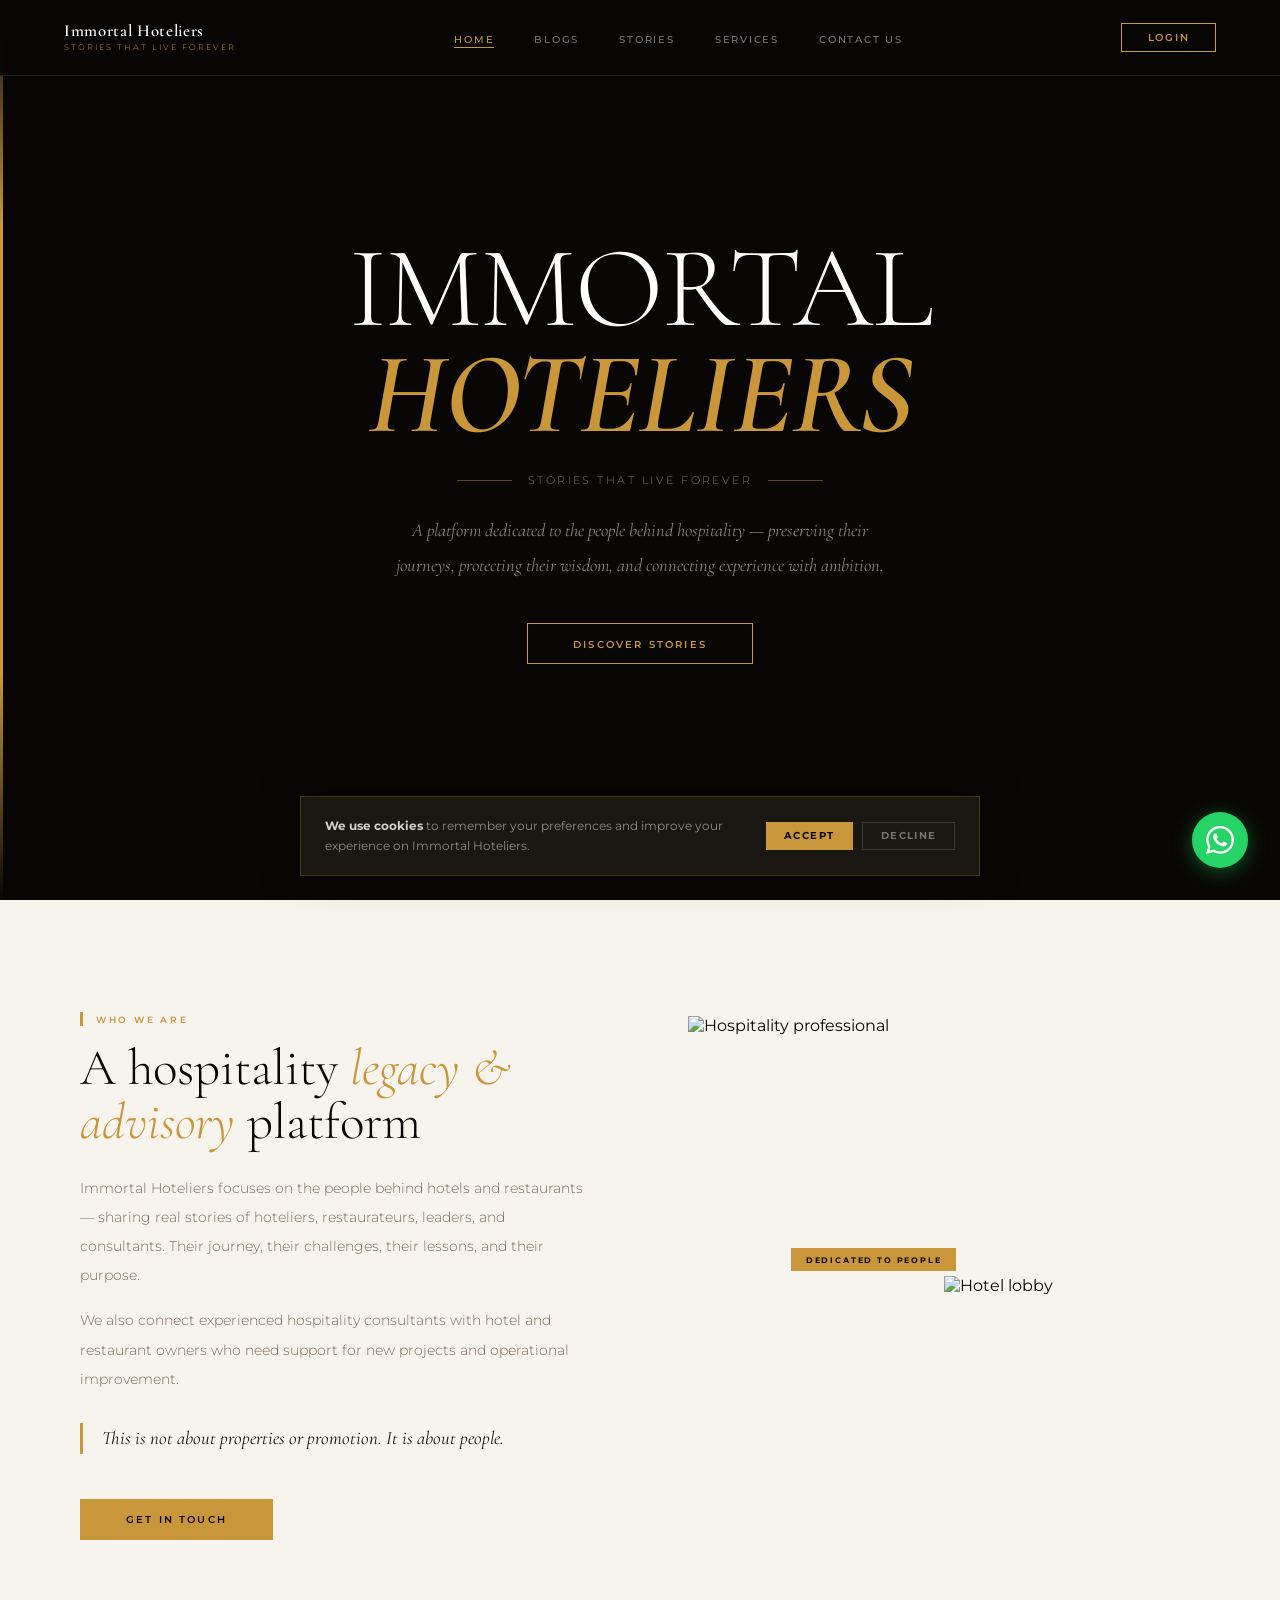
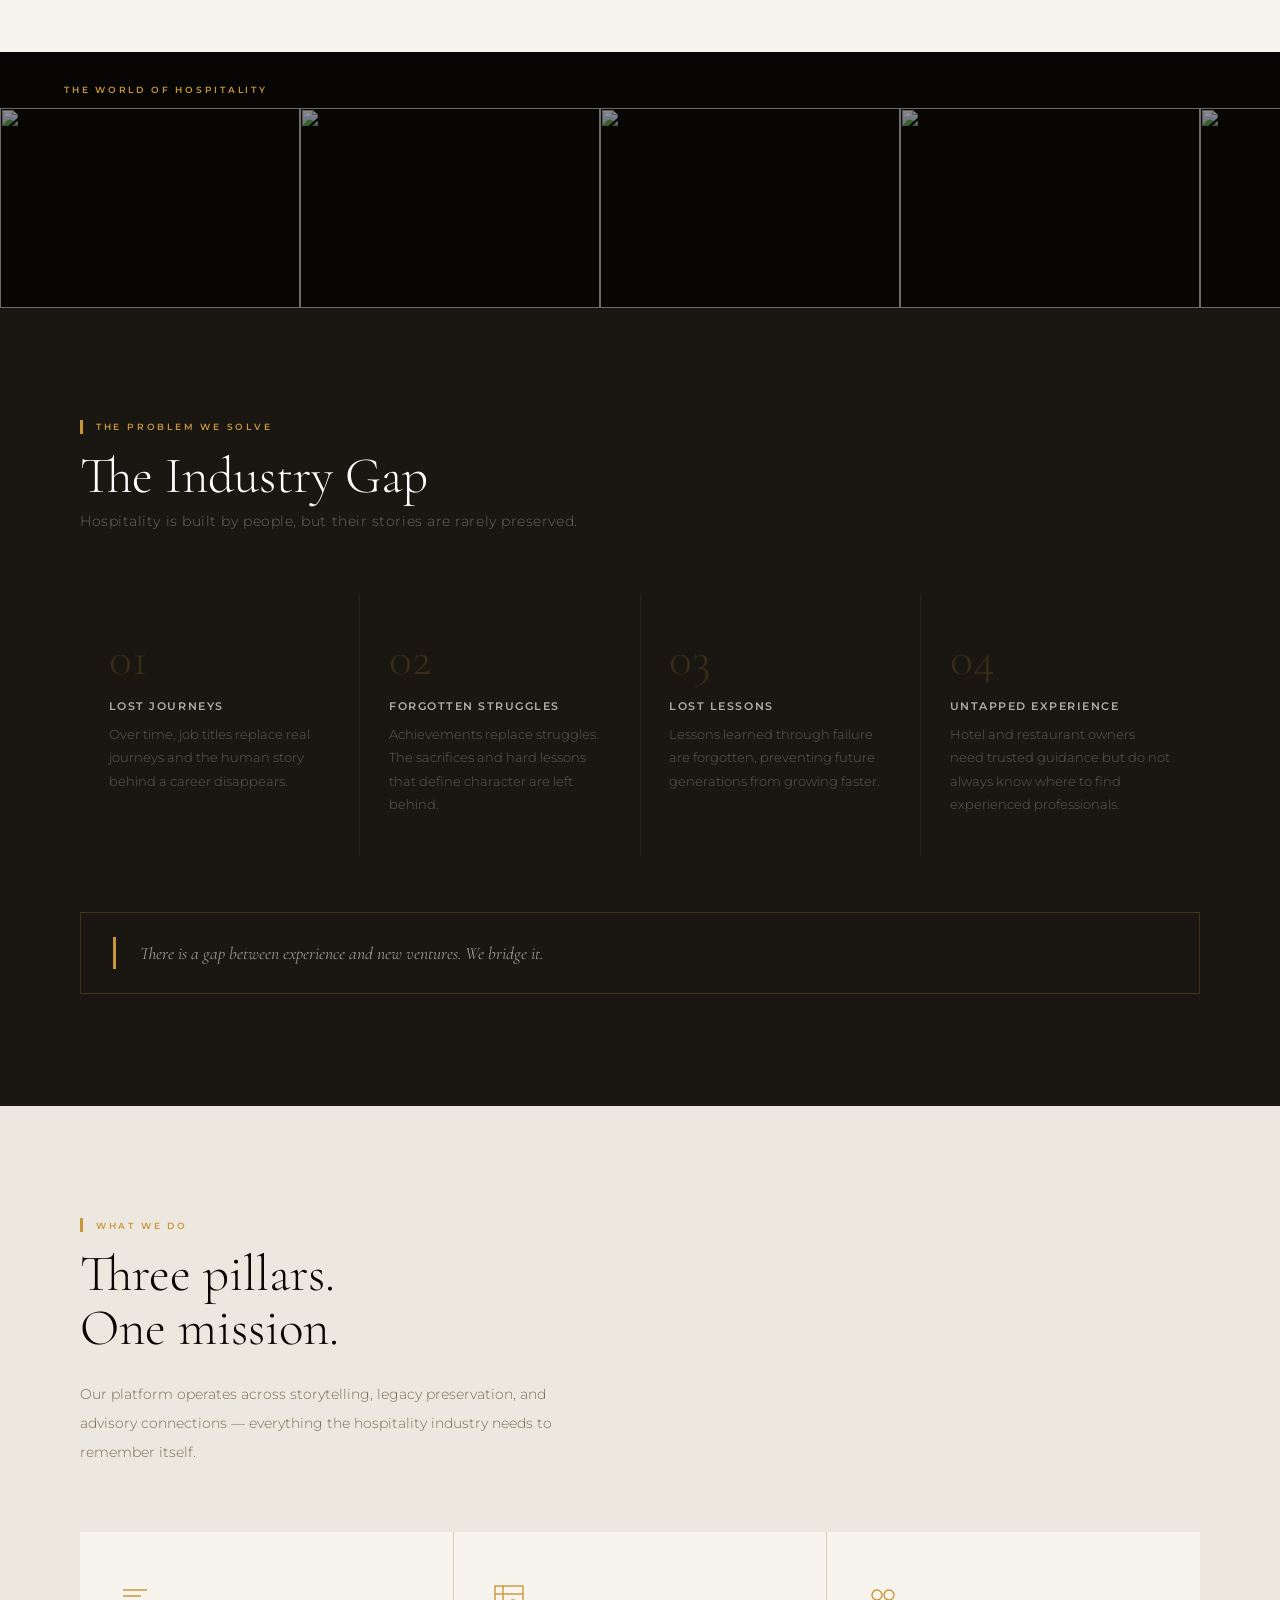
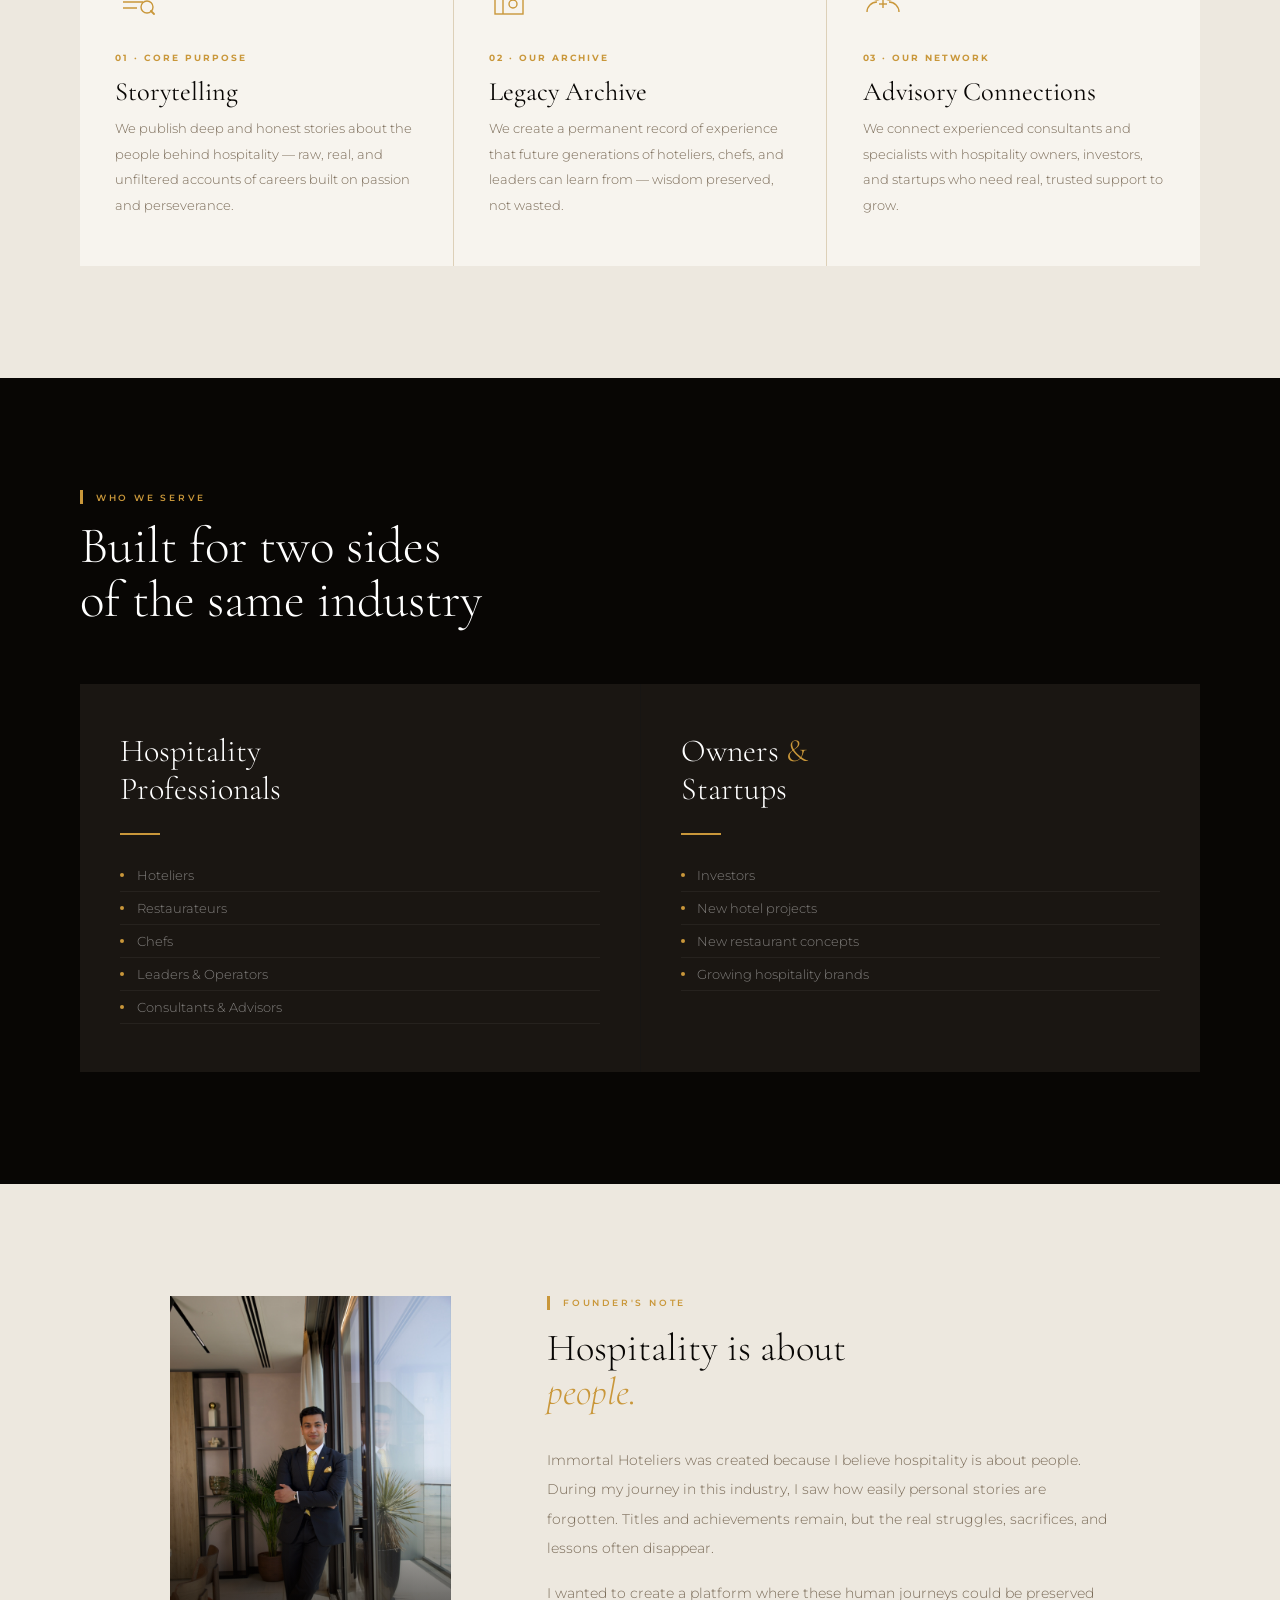
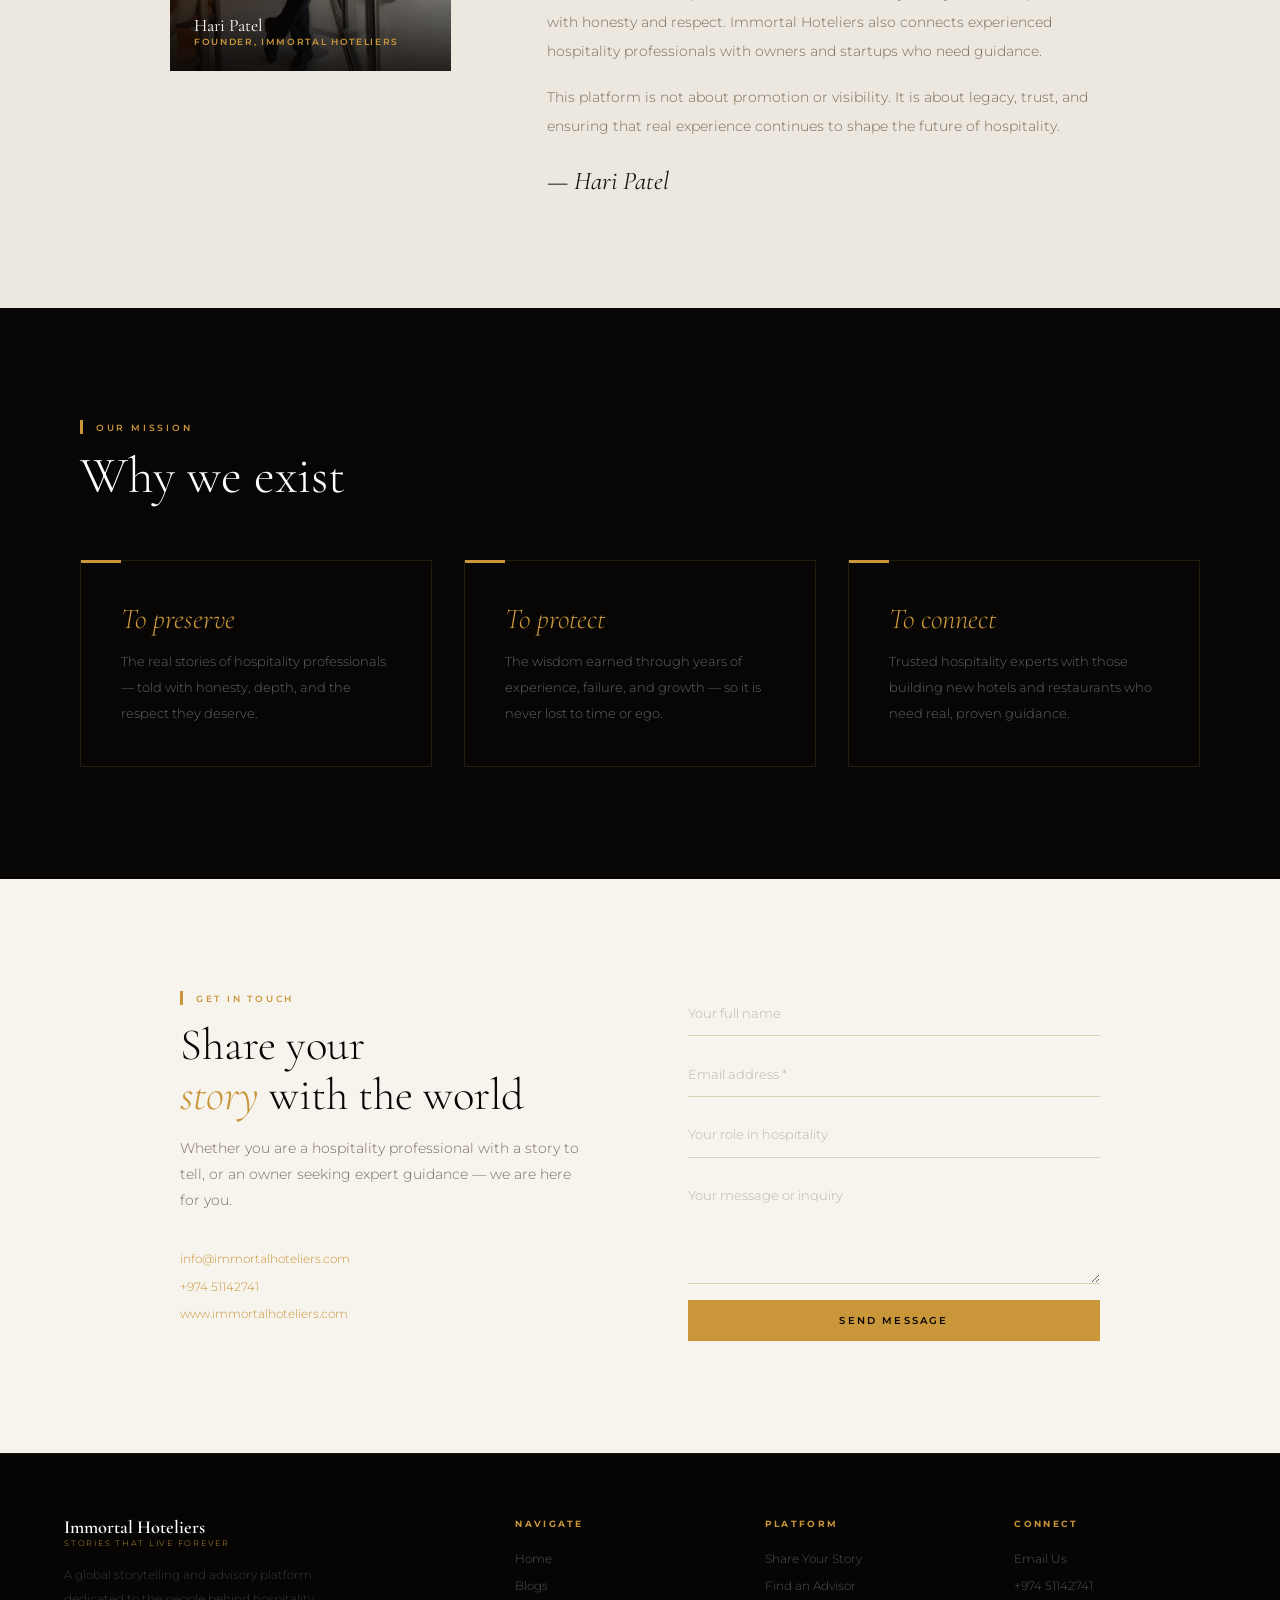
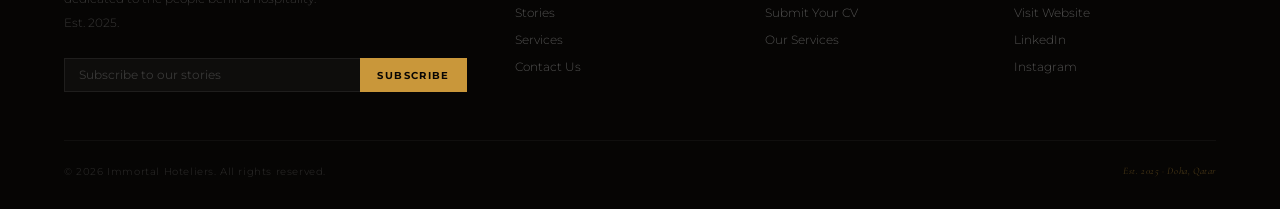
==== commit 133389ae: "Add files via upload" ====
--- a/index.html
+++ b/index.html
@@ -205,7 +205,7 @@
   <section class="founder">
     <div class="founder-inner">
       <div class="founder-avatar">
-        <img src="https://images.unsplash.com/photo-1560250097-0b93528c311a?auto=format&fit=crop&w=500&q=80" alt="Hari Patel, Founder">
+        <img src="media/hari-patel.jpg" alt="Hari Patel, Founder">
                <div class="founder-avatar-overlay"></div>
         <div class="founder-avatar-name">
           Hari Patel
--- a/css/styles.css
+++ b/css/styles.css
@@ -247,7 +247,7 @@
 .founder{background:#EDE8DF}
 .founder-inner{max-width:940px;margin:0 auto;display:grid;grid-template-columns:1fr 2fr;gap:6rem;align-items:start}
 .founder-avatar{width:100%;aspect-ratio:3/4;position:relative;overflow:hidden}
-.founder-avatar img{width:100%;height:100%;object-fit:cover;object-position:top center}
+.founder-avatar img{width:100%;height:100%;object-fit:cover;object-position:center 15%}
 .founder-avatar-overlay{position:absolute;inset:0;background:linear-gradient(to top,rgba(8,6,4,0.88) 0%,transparent 55%)}
 .founder-avatar-name{
   position:absolute;bottom:1.5rem;left:1.5rem;
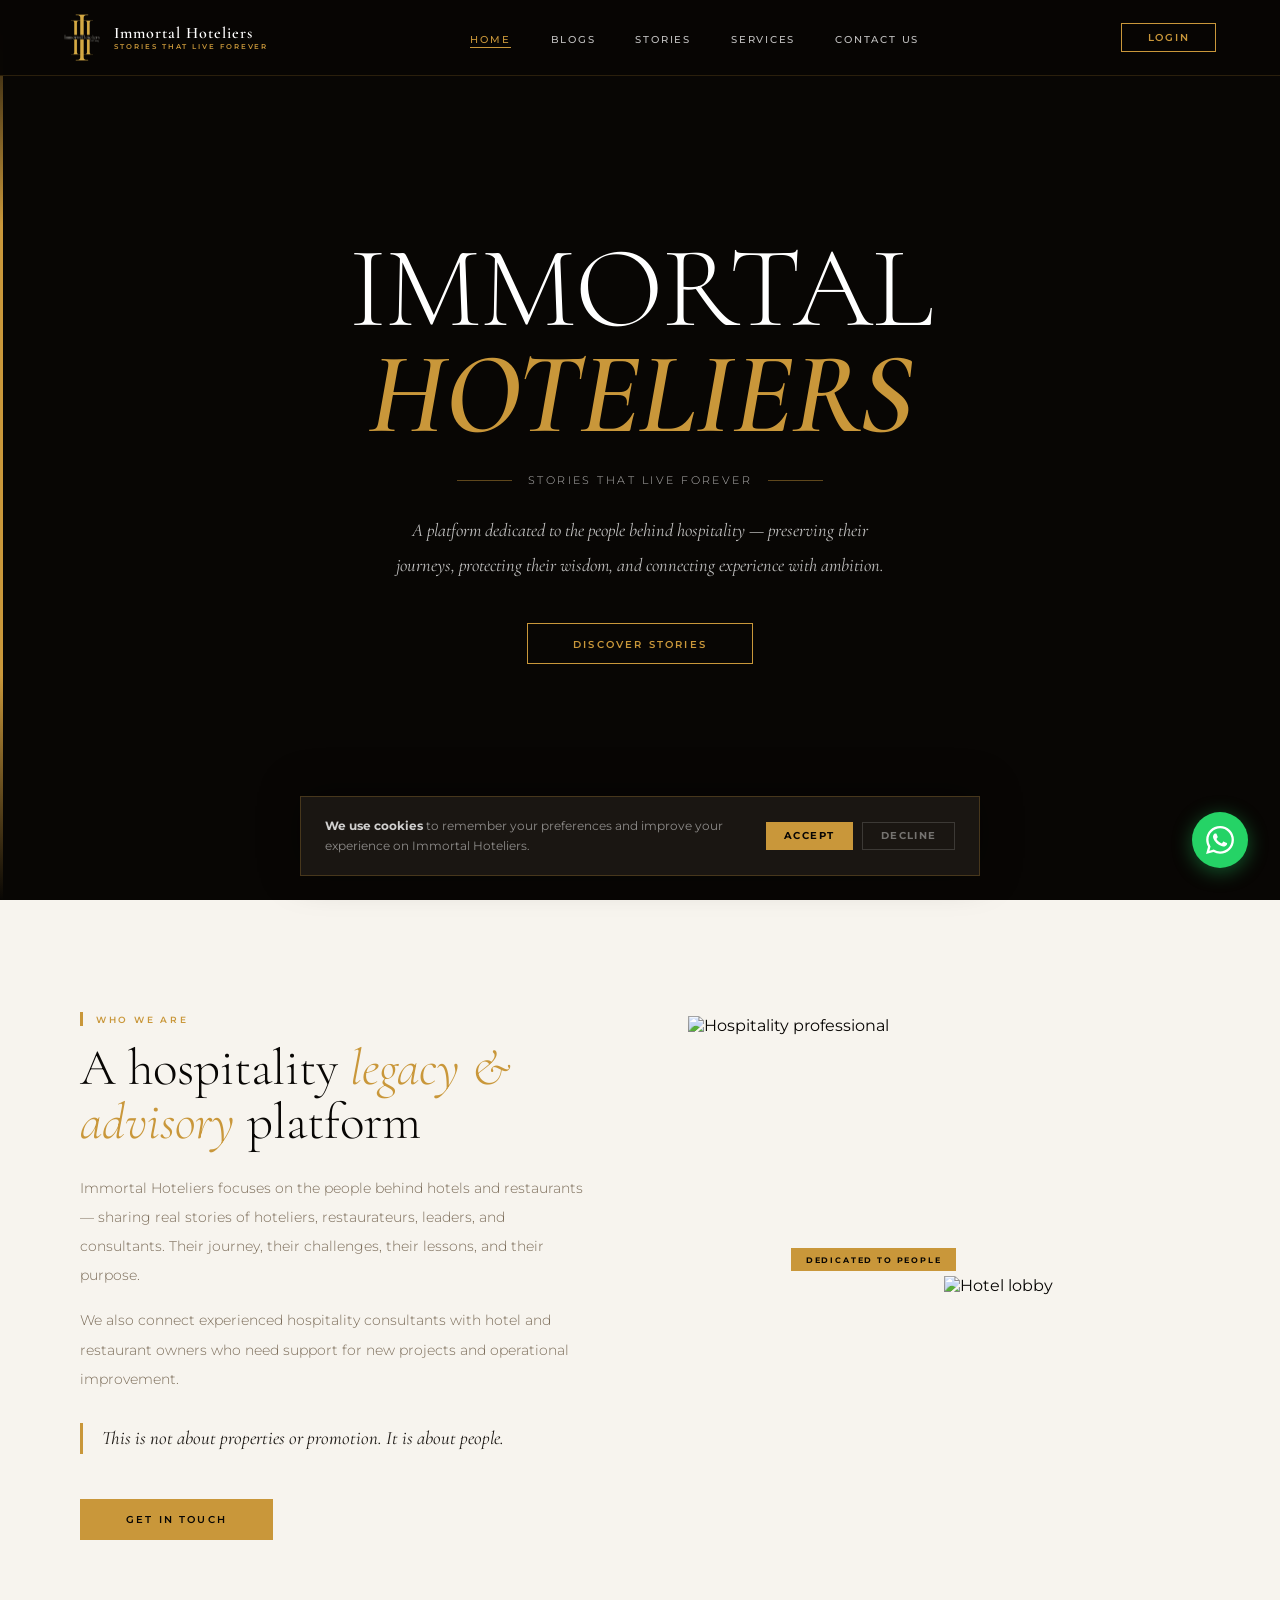
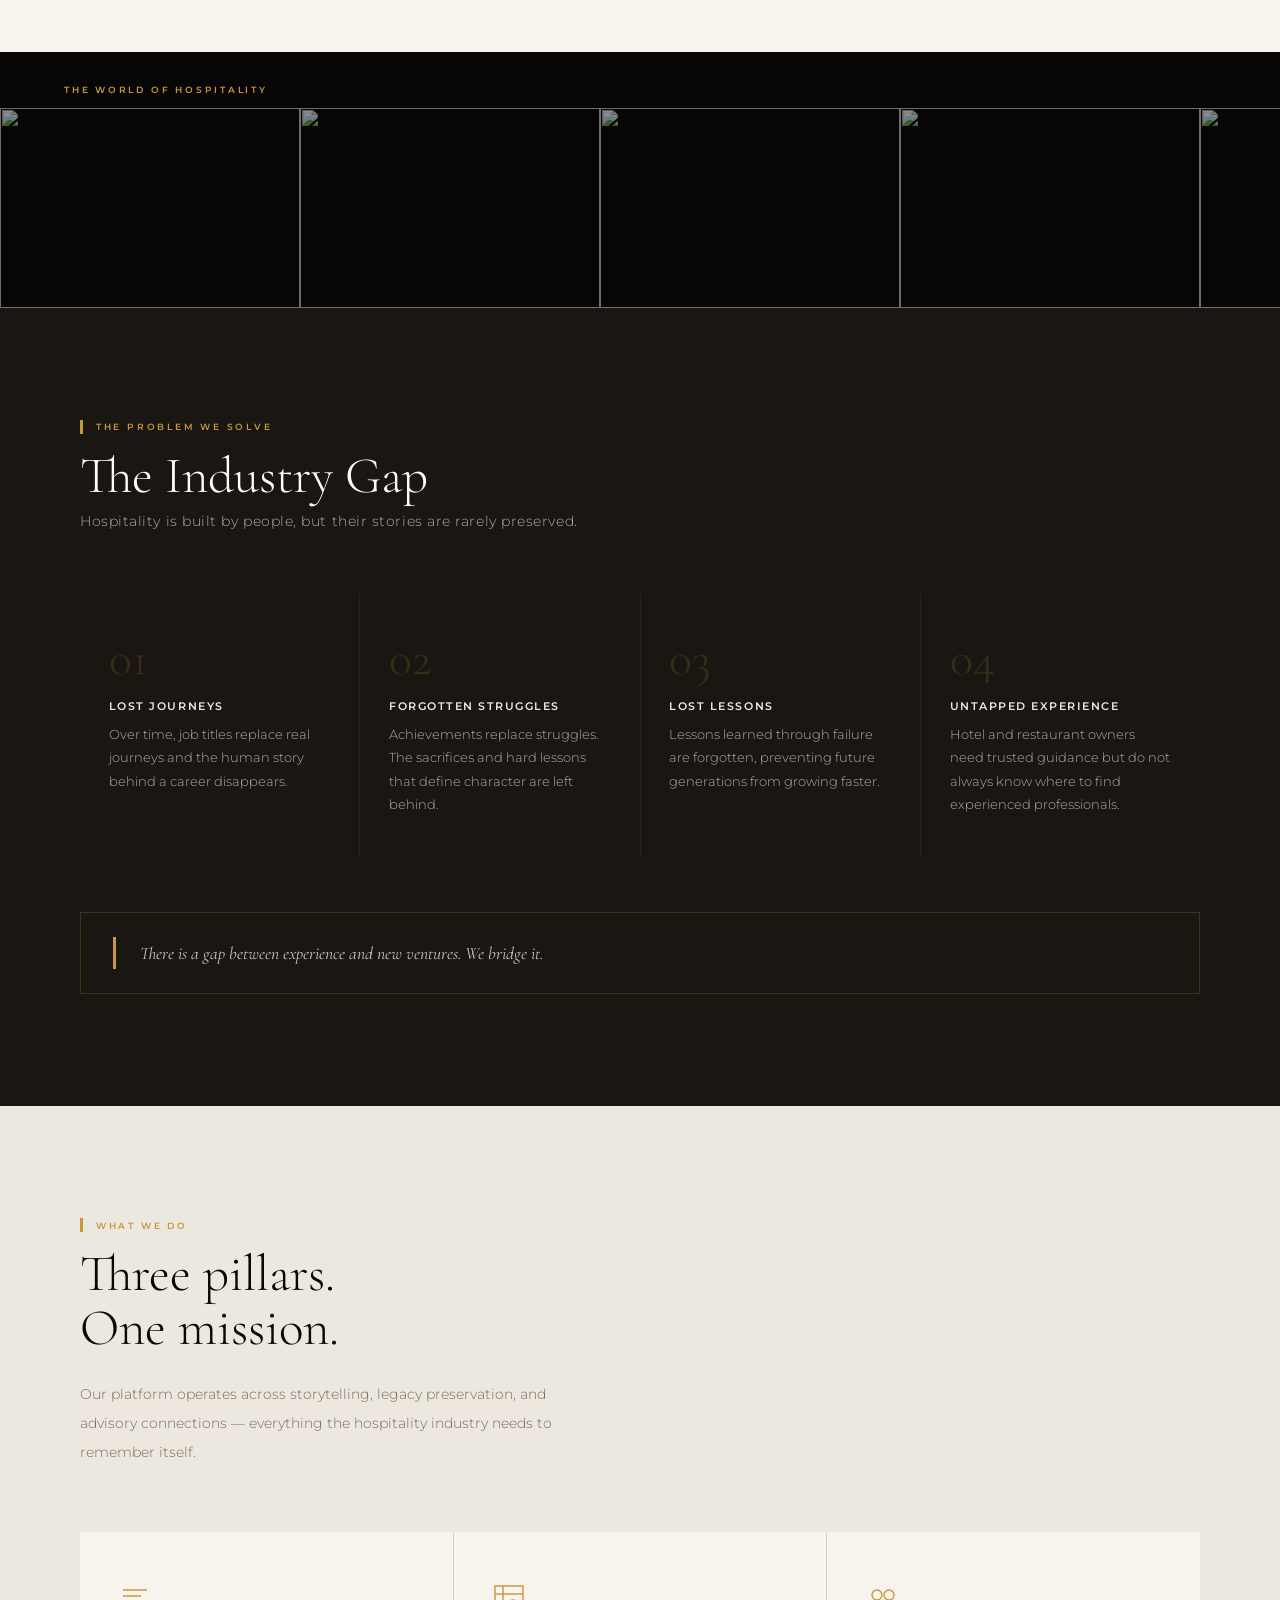
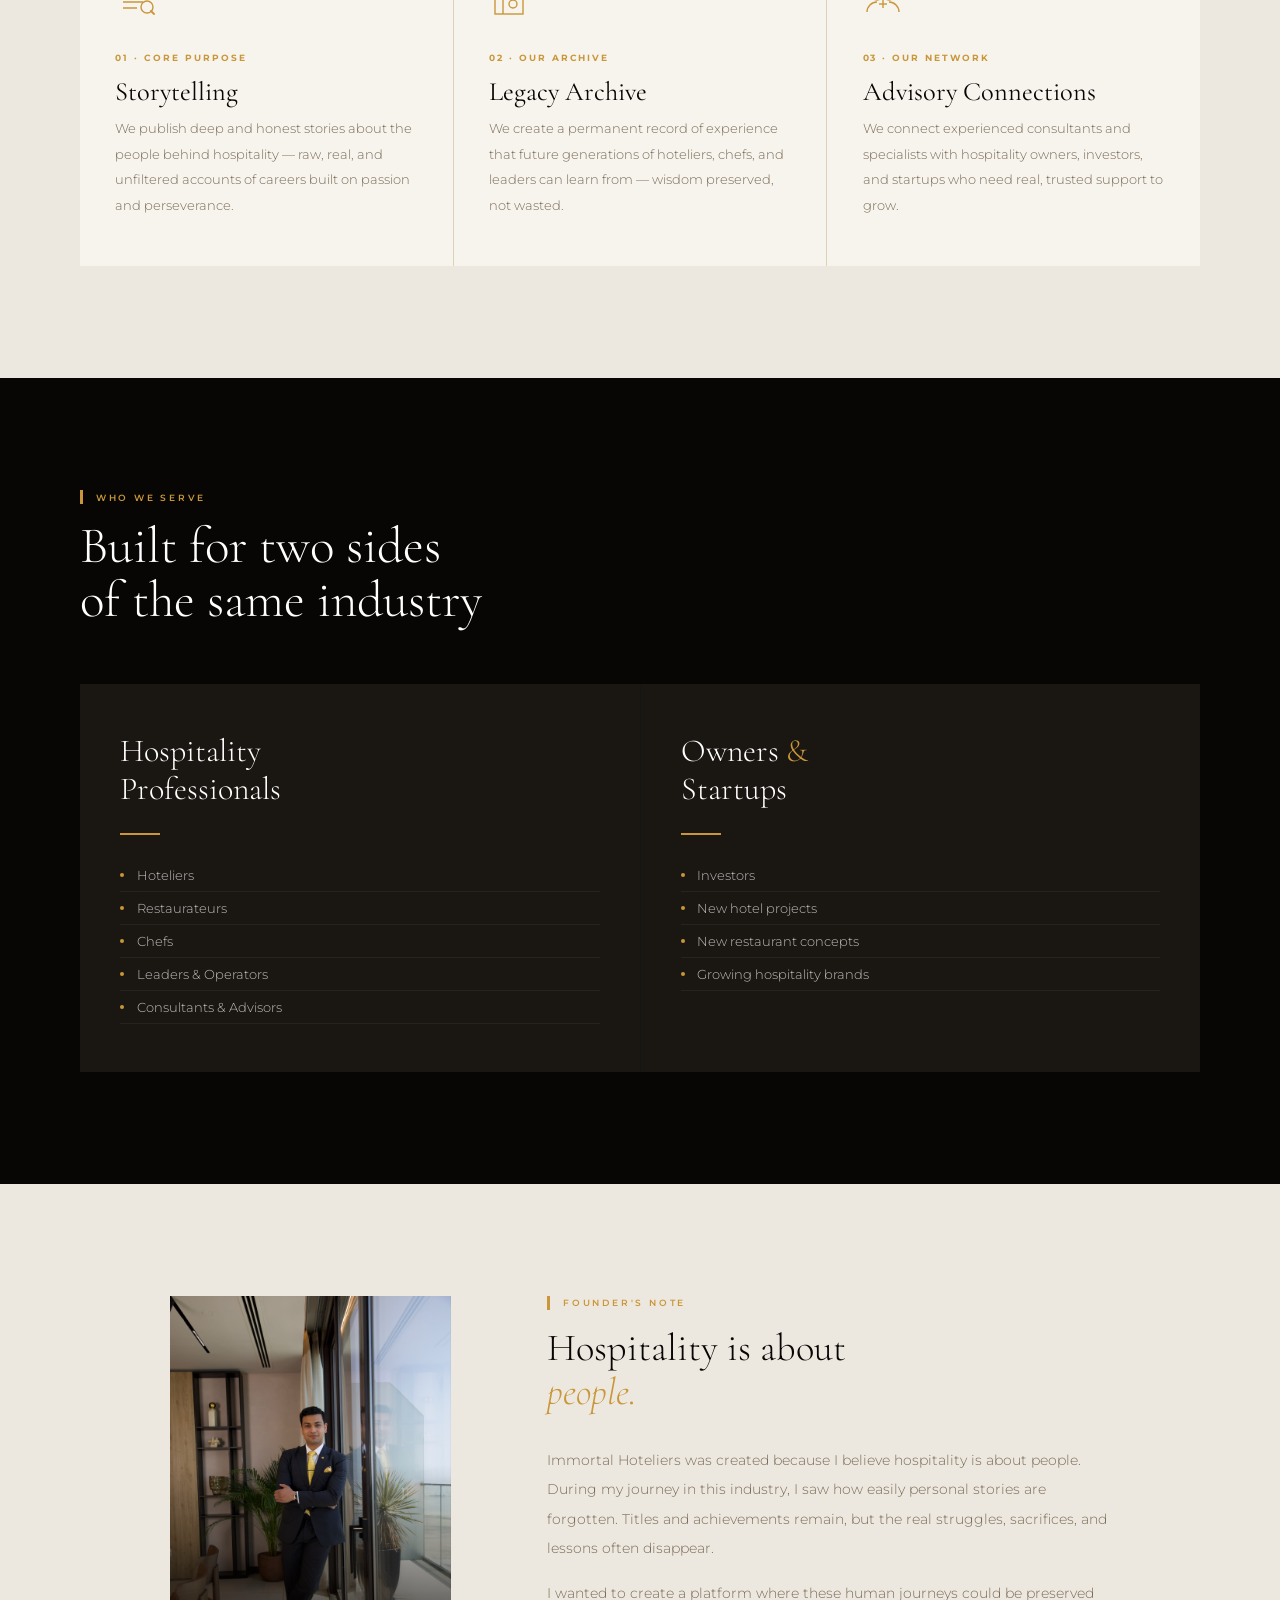
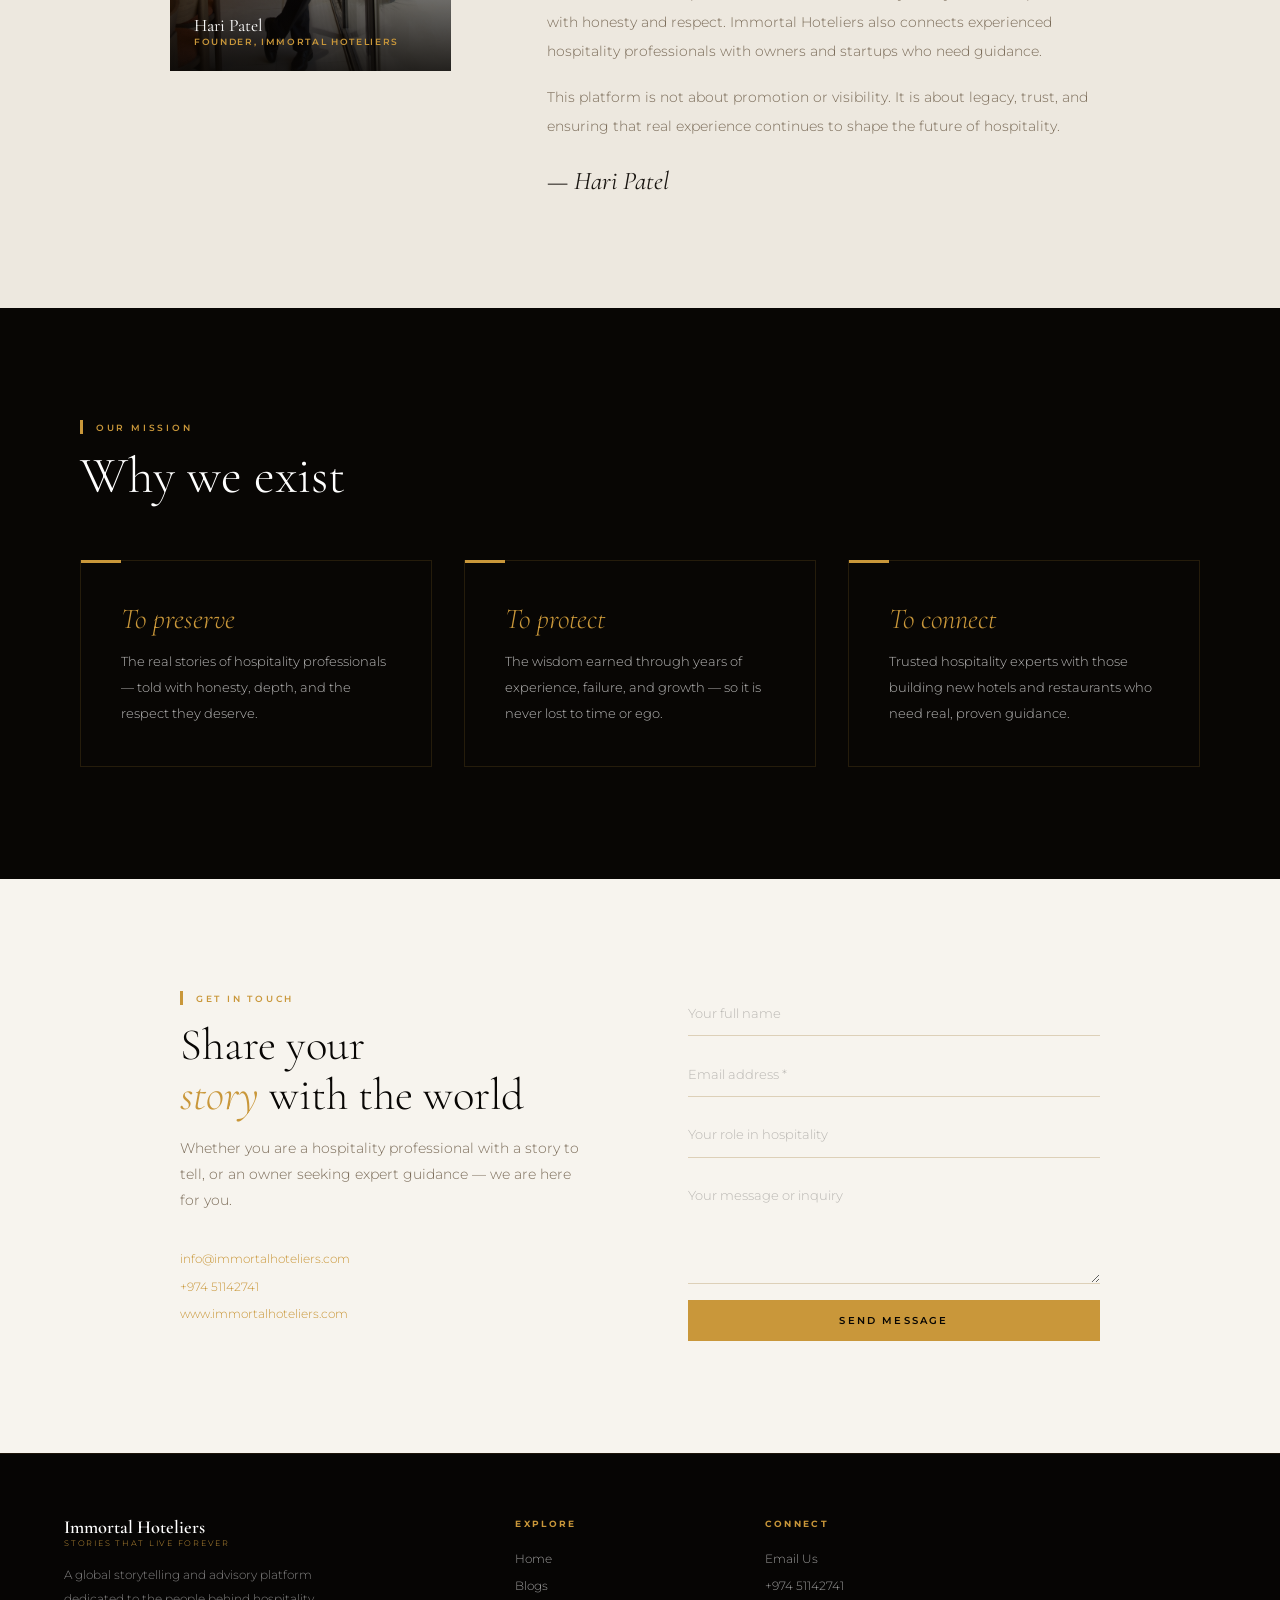
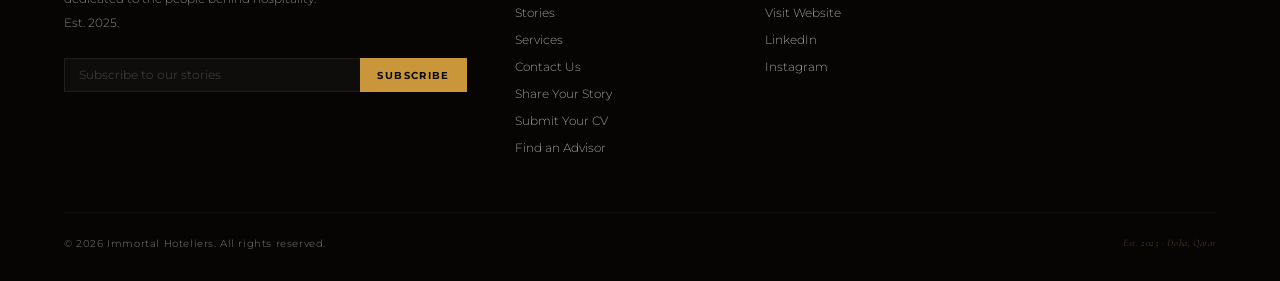
==== commit 0dc1bdc1: "Add files via upload" ====
--- a/index.html
+++ b/index.html
@@ -14,16 +14,17 @@
 <meta property="og:url" content="https://immortalhoteliers.com/">
 <meta property="og:title" content="Immortal Hoteliers — Stories That Live Forever">
 <meta property="og:description" content="Real stories of hoteliers, restaurateurs, chefs, and leaders — told with honesty and preserved forever.">
-<meta property="og:image" content="https://images.unsplash.com/photo-1566073771259-6a8506099945?auto=format&fit=crop&w=1200&h=630&q=80">
+<meta property="og:image" content="media/og-image.jpg">
 
 <!-- Twitter Card -->
 <meta name="twitter:card" content="summary_large_image">
 <meta name="twitter:title" content="Immortal Hoteliers — Stories That Live Forever">
 <meta name="twitter:description" content="Real stories of hoteliers, restaurateurs, chefs, and leaders — told with honesty and preserved forever.">
-<meta name="twitter:image" content="https://images.unsplash.com/photo-1566073771259-6a8506099945?auto=format&fit=crop&w=1200&h=630&q=80">
+<meta name="twitter:image" content="media/og-image.jpg">
 
 <!-- Favicon (inline SVG as data URI) -->
-<link rel="icon" href="data:image/svg+xml,<svg xmlns='http://www.w3.org/2000/svg' viewBox='0 0 100 100'><rect width='100' height='100' fill='%23080604'/><text y='.9em' font-size='80' x='10' fill='%23C9973A' font-family='Georgia'>IH</text></svg>">
+<link rel="icon" type="image/png" href="media/favicon.png">
+<link rel="apple-touch-icon" href="media/favicon.png">
   <!-- Clear any unpinned saved theme colours so CSS defaults always win on fresh load -->
   <script>
     try {
@@ -39,7 +40,15 @@
 <!-- ══ NAV ══ -->
 <nav>
   <div class="nav-left">
-       <div class="nav-brand">Immortal Hoteliers<small>Stories That Live Forever</small></div>
+       <div class="nav-brand">
+    <div class="nav-brand-inner" onclick="showPage('home')">
+      <img src="media/logo-nav.png" alt="IH" class="nav-logo-mark">
+      <div class="nav-brand-text">
+        <span class="nav-brand-name">Immortal Hoteliers</span>
+        <span class="nav-brand-tagline">Stories That Live Forever</span>
+      </div>
+    </div>
+  </div>
   </div>
   <ul class="nav-links">
     <li><a onclick="showPage('home')" class="active" id="nav-home">Home</a></li>
@@ -70,7 +79,7 @@
 <div class="page active" id="page-home">
 
   <!-- HERO -->
-  <section class="hero">
+  <section class="hero" style="background:#080604">
     <video class="hero-video" autoplay muted loop playsinline poster="https://images.pexels.com/videos/8572174/pexels-photo-8572174.jpeg?auto=compress&cs=tinysrgb&fit=crop&h=630&w=1200">
       <source src="https://videos.pexels.com/video-files/8572174/8572174-uhd_4096_2160_25fps.mp4" type="video/mp4">
     </video>
@@ -278,6 +287,29 @@
     </div>
   </div>
 
+  <!-- Blog search + filter -->
+  <div class="stories-search-wrap">
+    <div class="stories-search-inner">
+      <div class="search-box">
+        <svg class="search-icon" viewBox="0 0 24 24" fill="none" stroke="currentColor" stroke-width="1.5">
+          <circle cx="11" cy="11" r="8"/><path d="M21 21l-4.35-4.35" stroke-linecap="round"/>
+        </svg>
+        <input type="text" id="blogs-search-input" placeholder="Search articles by keyword or topic…" oninput="searchBlogs(this.value)" autocomplete="off">
+        <button class="search-clear" id="blogs-clear-btn" onclick="clearBlogSearch()" style="display:none" aria-label="Clear">✕</button>
+      </div>
+      <div class="search-filters">
+        <button class="filter-chip active" onclick="setBlogFilter('all', this)">All</button>
+        <button class="filter-chip" onclick="setBlogFilter('Leadership', this)">Leadership</button>
+        <button class="filter-chip" onclick="setBlogFilter('Industry Trends', this)">Industry Trends</button>
+        <button class="filter-chip" onclick="setBlogFilter('Career Growth', this)">Career Growth</button>
+        <button class="filter-chip" onclick="setBlogFilter('F&B', this)">F&amp;B</button>
+        <button class="filter-chip" onclick="setBlogFilter('Technology', this)">Technology</button>
+        <button class="filter-chip" onclick="setBlogFilter('People', this)">People</button>
+      </div>
+      <div id="blog-results-count" class="search-count" style="display:none"></div>
+    </div>
+  </div>
+
   <section style="background:var(--cream);padding:5rem 2rem">
     <div class="container">
       <div class="blogs-grid" id="public-blogs-list">
@@ -385,7 +417,10 @@
 
   <section style="background:var(--cream);padding:0">
     <div class="stories-grid" id="public-stories-list">
-      <!-- Populated by JS -->
+      <!-- skeleton -->
+      <div class="skel-card"><div class="skel-img"></div><div class="skel-body"><div class="skel-line skel-line--short"></div><div class="skel-line"></div><div class="skel-line"></div><div class="skel-line skel-line--med"></div></div></div>
+      <div class="skel-card"><div class="skel-img"></div><div class="skel-body"><div class="skel-line skel-line--short"></div><div class="skel-line"></div><div class="skel-line"></div><div class="skel-line skel-line--med"></div></div></div>
+      <div class="skel-card"><div class="skel-img"></div><div class="skel-body"><div class="skel-line skel-line--short"></div><div class="skel-line"></div><div class="skel-line"></div><div class="skel-line skel-line--med"></div></div></div>
     </div>
   </section>
 
@@ -396,7 +431,7 @@
     <p>Submit your story or CV to be featured in our platform. Your experience could inspire the next generation of hospitality leaders.</p>
     <div style="display:flex;gap:1rem;justify-content:center;flex-wrap:wrap">
       <button class="btn" onclick="showPage('contact')">Share My Story</button>
-      <button class="btn btn-solid" onclick="showPage('contact')">Submit My CV</button>
+      <button class="btn btn-solid" onclick="openServiceContact('Submit my CV')">Submit My CV</button>
     </div>
   </div>
 </div><!-- /page-stories -->
@@ -573,6 +608,7 @@
       <div class="eyebrow" style="color:var(--gold)">Your Journey</div>
       <h1>Share Your <em>Story</em></h1>
       <p>Tell it honestly. Tell it fully. This is your legacy.</p>
+      <p style="font-size:0.75rem;color:rgba(255,255,255,0.4);margin-top:0.8rem;letter-spacing:0.05em">Write in first person · Any length · Hari will review and refine with you</p>
     </div>
   </div>
   <section style="background:var(--cream);padding:5rem 2rem">
@@ -784,22 +820,16 @@
       <div id="newsletter-msg" style="font-size:0.7rem;margin-top:0.6rem;display:none;color:var(--gold)"></div>
     </div>
     <div>
-      <h4>Navigate</h4>
+      <h4>Explore</h4>
       <ul>
         <li><a onclick="showPage('home')">Home</a></li>
         <li><a onclick="showPage('blogs')">Blogs</a></li>
         <li><a onclick="showPage('stories')">Stories</a></li>
         <li><a onclick="showPage('services')">Services</a></li>
         <li><a onclick="showPage('contact')">Contact Us</a></li>
-      </ul>
-    </div>
-    <div>
-      <h4>Platform</h4>
-      <ul>
-        <li><a onclick="showPage('contact')">Share Your Story</a></li>
-        <li><a onclick="showPage('contact')">Find an Advisor</a></li>
-        <li><a onclick="showPage('contact')">Submit Your CV</a></li>
-        <li><a onclick="showPage('services')">Our Services</a></li>
+        <li><a onclick="openServiceContact('Share my story')">Share Your Story</a></li>
+        <li><a onclick="openServiceContact('Submit my CV')">Submit Your CV</a></li>
+        <li><a onclick="openServiceContact('Find an advisor')">Find an Advisor</a></li>
       </ul>
     </div>
     <div>
--- a/css/styles.css
+++ b/css/styles.css
@@ -38,7 +38,7 @@
 .nav-links{display:flex;gap:2.5rem;list-style:none}
 .nav-links a{
   font-size:0.62rem;letter-spacing:0.18em;text-transform:uppercase;
-  color:rgba(255,255,255,0.45);text-decoration:none;
+  color:rgba(255,255,255,0.75);text-decoration:none;
   transition:color 0.2s;font-weight:500;cursor:pointer;
   padding-bottom:2px;border-bottom:1px solid transparent;
 }
@@ -59,7 +59,7 @@
 }
 .mobile-menu a{
   font-size:0.75rem;letter-spacing:0.2em;text-transform:uppercase;
-  color:rgba(255,255,255,0.6);text-decoration:none;cursor:pointer;
+  color:rgba(255,255,255,0.8);text-decoration:none;cursor:pointer;
   padding:0.5rem 0;border-bottom:1px solid rgba(255,255,255,0.05);
 }
 .mobile-menu a:hover{color:var(--gold)}
@@ -140,10 +140,10 @@
 .hero-divider::before,.hero-divider::after{
   content:'';display:block;width:55px;height:1px;background:var(--gold);opacity:0.45;
 }
-.hero-tagline{font-size:0.7rem;letter-spacing:0.22em;text-transform:uppercase;color:rgba(255,255,255,0.45);font-weight:300}
+.hero-tagline{font-size:0.7rem;letter-spacing:0.22em;text-transform:uppercase;color:rgba(255,255,255,0.7);font-weight:300}
 .hero-sub{
   font-family:var(--serif);font-style:italic;font-size:1.15rem;
-  color:rgba(255,255,255,0.5);max-width:500px;margin:1.4rem auto 2.5rem;line-height:1.9;
+  color:rgba(255,255,255,0.75);max-width:500px;margin:1.4rem auto 2.5rem;line-height:1.9;
 }
 .scroll-cue{
   position:absolute;bottom:2.5rem;left:50%;transform:translateX(-50%);
@@ -188,7 +188,7 @@
 /* THE GAP */
 .gap-section{background:var(--ink-soft)}
 .gap-section .section-title{color:#fff;margin-bottom:0.6rem}
-.gap-sub{font-size:0.85rem;color:rgba(255,255,255,0.35);margin-bottom:4rem;font-weight:300;letter-spacing:0.04em}
+.gap-sub{font-size:0.85rem;color:rgba(255,255,255,0.65);margin-bottom:4rem;font-weight:300;letter-spacing:0.04em}
 .gaps-grid{display:grid;grid-template-columns:repeat(4,1fr);gap:1px;background:rgba(255,255,255,0.06)}
 .gap-card{
   background:var(--ink-soft);padding:2.5rem 1.8rem;
@@ -196,13 +196,13 @@
 }
 .gap-card:hover{border-color:var(--gold);background:#171210}
 .gap-num{font-family:var(--serif);font-size:3rem;font-weight:300;color:rgba(201,151,58,0.18);line-height:1;margin-bottom:1rem}
-.gap-card h4{font-size:0.68rem;letter-spacing:0.14em;text-transform:uppercase;color:rgba(255,255,255,0.65);margin-bottom:0.6rem;font-weight:600}
-.gap-card p{font-size:0.79rem;color:rgba(255,255,255,0.3);line-height:1.85;font-weight:300}
+.gap-card h4{font-size:0.68rem;letter-spacing:0.14em;text-transform:uppercase;color:rgba(255,255,255,0.9);margin-bottom:0.6rem;font-weight:600}
+.gap-card p{font-size:0.79rem;color:rgba(255,255,255,0.65);line-height:1.85;font-weight:300}
 .gap-footer{
   margin-top:3.5rem;padding:1.5rem 2rem;
   border:1px solid rgba(201,151,58,0.22);
   font-family:var(--serif);font-style:italic;font-size:1.1rem;
-  color:rgba(255,255,255,0.55);display:flex;align-items:center;gap:1.5rem;
+  color:rgba(255,255,255,0.75);display:flex;align-items:center;gap:1.5rem;
 }
 .gap-footer::before{content:'';width:3px;height:2rem;background:var(--gold);flex-shrink:0}
 
@@ -237,7 +237,7 @@
 .serve-divider{width:40px;height:2px;background:var(--gold);margin:1.5rem 0}
 .serve-list{list-style:none}
 .serve-list li{
-  font-size:0.82rem;color:rgba(255,255,255,0.45);
+  font-size:0.82rem;color:rgba(255,255,255,0.72);
   padding:0.5rem 0;border-bottom:1px solid rgba(255,255,255,0.05);
   font-weight:300;display:flex;align-items:center;gap:0.8rem;
 }
@@ -265,7 +265,7 @@
 .mission-card{padding:2.5rem;border:1px solid rgba(201,151,58,0.15);position:relative}
 .mission-card::before{content:'';position:absolute;top:-1px;left:0;width:40px;height:3px;background:var(--gold)}
 .mission-verb{font-family:var(--serif);font-size:1.8rem;font-style:italic;font-weight:300;color:var(--gold);margin-bottom:0.8rem;display:block}
-.mission-card p{font-size:0.83rem;color:rgba(255,255,255,0.38);line-height:1.95;font-weight:300}
+.mission-card p{font-size:0.83rem;color:rgba(255,255,255,0.72);line-height:1.95;font-weight:300}
 
 /* CONTACT SECTION (home) */
 .contact-home{background:var(--cream)}
@@ -296,7 +296,7 @@
 .page-hero-inner{padding:4rem;max-width:800px}
 .page-hero h1{font-family:var(--serif);font-size:clamp(2.8rem,6vw,5.5rem);font-weight:300;color:#fff;line-height:0.95}
 .page-hero h1 em{font-style:italic;color:var(--gold)}
-.page-hero p{font-size:0.88rem;color:rgba(255,255,255,0.4);margin-top:1rem;line-height:1.9;font-weight:300;max-width:480px}
+.page-hero p{font-size:0.88rem;color:rgba(255,255,255,0.72);margin-top:1rem;line-height:1.9;font-weight:300;max-width:480px}
 
 .blogs-grid{display:grid;grid-template-columns:repeat(3,1fr);gap:2px;background:var(--rule)}
 .blog-card{
@@ -312,7 +312,7 @@
 .blog-card h3{font-family:var(--serif);font-size:1.3rem;font-weight:400;color:var(--ink);margin-bottom:0.6rem;line-height:1.3}
 .blog-card p{font-size:0.78rem;color:var(--warm);line-height:1.85;font-weight:300}
 .blog-meta{display:flex;align-items:center;justify-content:space-between;margin-top:1.2rem;padding-top:1rem;border-top:1px solid var(--rule)}
-.blog-date{font-size:0.62rem;color:rgba(0,0,0,0.3);letter-spacing:0.08em}
+.blog-date{font-size:0.62rem;color:rgba(0,0,0,0.55);letter-spacing:0.08em}
 .blog-read{font-size:0.6rem;letter-spacing:0.15em;text-transform:uppercase;color:var(--gold);font-weight:600;text-decoration:none}
 
 /* ══════════════════════════════════════
@@ -341,7 +341,7 @@
 /* CV SUBMIT */
 .cv-section{background:var(--ink);padding:6rem 2rem;text-align:center}
 .cv-section .section-title{color:#fff;margin-bottom:1rem}
-.cv-section p{font-size:0.87rem;color:rgba(255,255,255,0.35);margin-bottom:2.5rem;max-width:480px;margin-left:auto;margin-right:auto;line-height:1.9}
+.cv-section p{font-size:0.87rem;color:rgba(255,255,255,0.65);margin-bottom:2.5rem;max-width:480px;margin-left:auto;margin-right:auto;line-height:1.9}
 
 /* ══════════════════════════════════════
    SERVICES PAGE
@@ -359,7 +359,7 @@
 .service-card p{font-size:0.82rem;color:var(--warm);line-height:1.95;font-weight:300}
 .services-cta{background:var(--ink);padding:5rem 2rem;text-align:center}
 .services-cta .section-title{color:#fff;margin-bottom:1rem}
-.services-cta p{font-size:0.87rem;color:rgba(255,255,255,0.35);margin-bottom:2.5rem;max-width:500px;margin-left:auto;margin-right:auto;line-height:1.9}
+.services-cta p{font-size:0.87rem;color:rgba(255,255,255,0.65);margin-bottom:2.5rem;max-width:500px;margin-left:auto;margin-right:auto;line-height:1.9}
 
 /* ══════════════════════════════════════
    CONTACT PAGE
@@ -404,11 +404,11 @@
 .footer-logo{width:48px;height:48px;object-fit:contain}
 .footer-name{font-family:var(--serif);font-size:1.15rem;font-weight:600;color:#fff;line-height:1}
 .footer-name small{display:block;font-size:0.5rem;font-family:var(--sans);font-weight:300;letter-spacing:0.22em;text-transform:uppercase;color:var(--gold);margin-top:3px}
-.footer-tagline{font-size:0.76rem;color:rgba(255,255,255,0.2);line-height:1.95;max-width:260px;font-weight:300}
+.footer-tagline{font-size:0.76rem;color:rgba(255,255,255,0.5);line-height:1.95;max-width:260px;font-weight:300}
 footer h4{font-size:0.56rem;letter-spacing:0.26em;text-transform:uppercase;color:var(--gold);margin-bottom:1.2rem;font-weight:700}
 footer ul{list-style:none}
 footer ul li{margin-bottom:0.5rem}
-footer ul a{font-size:0.76rem;color:rgba(255,255,255,0.3);text-decoration:none;transition:color 0.2s;font-weight:300;cursor:pointer}
+footer ul a{font-size:0.76rem;color:rgba(255,255,255,0.6);text-decoration:none;transition:color 0.2s;font-weight:300;cursor:pointer}
 footer ul a:hover{color:var(--gold)}
 .footer-sub{display:flex;gap:0;margin-top:1rem}
 .footer-sub input{
@@ -428,7 +428,7 @@
   padding-top:1.5rem;border-top:1px solid rgba(255,255,255,0.04);
   display:flex;justify-content:space-between;align-items:center;
 }
-.footer-bottom p{font-size:0.62rem;color:rgba(255,255,255,0.12);letter-spacing:0.06em}
+.footer-bottom p{font-size:0.62rem;color:rgba(255,255,255,0.35);letter-spacing:0.06em}
 .footer-bottom .est{color:rgba(201,151,58,0.35);font-family:var(--serif);font-style:italic}
 
 /* ── RESPONSIVE ── */
@@ -463,7 +463,7 @@
 }
 .admin-badge{color:var(--gold)}
 .nav-cta--ghost{
-  background:transparent;border-color:rgba(255,255,255,0.15);color:rgba(255,255,255,0.45);
+  background:transparent;border-color:rgba(255,255,255,0.15);color:rgba(255,255,255,0.72);
 }
 .nav-cta--ghost:hover{background:rgba(255,255,255,0.06);color:#fff;border-color:rgba(255,255,255,0.3)}
 
@@ -485,7 +485,7 @@
   font-family:var(--serif);font-size:1.5rem;font-weight:600;color:#fff;
   letter-spacing:0.04em;margin-bottom:0.3rem;
 }
-.auth-sub{font-size:0.72rem;color:rgba(255,255,255,0.3);letter-spacing:0.12em;margin-bottom:0.5rem}
+.auth-sub{font-size:0.72rem;color:rgba(255,255,255,0.55);letter-spacing:0.12em;margin-bottom:0.5rem}
 .auth-card .form-full input{
   background:rgba(255,255,255,0.04);
   border:1px solid rgba(201,151,58,0.15);
@@ -498,7 +498,7 @@
 }
 .auth-card .form-full input::placeholder{color:rgba(255,255,255,0.2)}
 .auth-card .btn-solid{width:100%;text-align:center;padding:0.9rem}
-.auth-note{font-size:0.72rem;color:rgba(255,255,255,0.25);margin-top:1.5rem;text-align:center;line-height:1.7}
+.auth-note{font-size:0.72rem;color:rgba(255,255,255,0.5);margin-top:1.5rem;text-align:center;line-height:1.7}
 .form-error{font-size:0.75rem;color:#e05555;padding:0.5rem 0;letter-spacing:0.03em}
 .form-success{font-size:0.78rem;color:#5cba82;padding:0.6rem 1rem;border:1px solid rgba(92,186,130,0.25);background:rgba(92,186,130,0.06);margin-bottom:0.5rem}
 
@@ -729,7 +729,7 @@
 }
 .seasonal-card:hover{transform:translateY(-3px)}
 .seasonal-name{font-family:var(--serif);font-size:1.2rem;color:#fff;font-weight:400;margin-bottom:0.2rem}
-.seasonal-dates{font-size:0.6rem;color:rgba(255,255,255,0.45);letter-spacing:0.1em;margin-bottom:1rem}
+.seasonal-dates{font-size:0.6rem;color:rgba(255,255,255,0.72);letter-spacing:0.1em;margin-bottom:1rem}
 .seasonal-actions{display:flex;gap:0.5rem}
 
 .font-grid{display:grid;grid-template-columns:repeat(5,1fr);gap:1rem}
@@ -991,3 +991,106 @@
   .search-filters { gap: 0.4rem; }
   .filter-chip    { font-size: 0.55rem; padding: 0.35rem 0.7rem; }
 }
+
+/* ══════════════════════════════════════
+   REAL LOGO IN NAV + FAVICON
+══════════════════════════════════════ */
+.nav-logo-img {
+  height: 38px;
+  width: auto;
+  display: block;
+  /* Invert to white since nav background is near-black */
+  filter: invert(1) brightness(1.8);
+  transition: opacity 0.2s;
+}
+.nav-brand:hover .nav-logo-img { opacity: 0.85; }
+
+/* Keep tagline below logo */
+.nav-brand {
+  display: flex;
+  flex-direction: column;
+  align-items: flex-start;
+  gap: 2px;
+}
+.nav-brand small {
+  /* Keep existing tagline style */
+}
+
+/* ══════════════════════════════════════
+   NAV LOGO REFINEMENT
+══════════════════════════════════════ */
+.nav-logo-img { display: none; } /* hide old full logo */
+.nav-brand-inner {
+  display: flex; align-items: center; gap: 0.9rem; cursor: pointer;
+}
+.nav-logo-mark {
+  height: 48px; width: auto; object-fit: contain; flex-shrink: 0;
+  display: block;
+}
+.nav-brand-text {
+  display: flex; flex-direction: column; gap: 2px;
+}
+.nav-brand-name {
+  font-family: var(--serif); font-size: 1rem; font-weight: 600;
+  color: #fff; letter-spacing: 0.06em; line-height: 1;
+}
+.nav-brand-tagline {
+  font-size: 0.46rem; letter-spacing: 0.26em; text-transform: uppercase;
+  color: var(--gold); font-weight: 600; font-family: var(--sans);
+}
+@media(max-width:600px) {
+  .nav-logo-mark { height: 36px; }
+  .nav-brand-tagline { display: none; }
+  .nav-brand-name { font-size: 0.88rem; }
+}
+
+/* ══════════════════════════════════════
+   SKELETON LOADING CARDS
+══════════════════════════════════════ */
+@keyframes skelPulse {
+  0%, 100% { opacity: 0.4; }
+  50%       { opacity: 0.9; }
+}
+.skel-card {
+  background: #fff;
+  display: flex; flex-direction: column;
+}
+.skel-img {
+  width: 100%; aspect-ratio: 4/3;
+  background: linear-gradient(90deg, #e8e2d8 25%, #f0ebe2 50%, #e8e2d8 75%);
+  background-size: 200% 100%;
+  animation: skelShimmer 1.4s ease-in-out infinite;
+}
+.skel-body { padding: 2rem; display: flex; flex-direction: column; gap: 0.8rem; }
+.skel-line {
+  height: 12px; border-radius: 2px;
+  background: linear-gradient(90deg, #e8e2d8 25%, #f0ebe2 50%, #e8e2d8 75%);
+  background-size: 200% 100%;
+  animation: skelShimmer 1.4s ease-in-out infinite;
+  width: 100%;
+}
+.skel-line--short { width: 35%; height: 8px; }
+.skel-line--med   { width: 60%; height: 10px; }
+@keyframes skelShimmer {
+  0%   { background-position: 200% 0; }
+  100% { background-position: -200% 0; }
+}
+
+/* ══════════════════════════════════════
+   BLOG READING TIME
+══════════════════════════════════════ */
+.blog-read-time {
+  font-size: 0.62rem; color: rgba(0,0,0,0.3);
+  letter-spacing: 0.1em; font-weight: 400;
+  padding: 0 0.6rem;
+  border-left: 1px solid var(--rule);
+  border-right: 1px solid var(--rule);
+}
+.blog-meta {
+  display: flex; align-items: center; gap: 0.5rem; flex-wrap: wrap; margin-top: auto; padding-top: 1rem;
+}
+.modal-read-time {
+  font-size: 0.65rem; color: var(--gold); letter-spacing: 0.16em;
+  text-transform: uppercase; font-weight: 600;
+  margin-bottom: 1.2rem; margin-top: -0.5rem;
+}
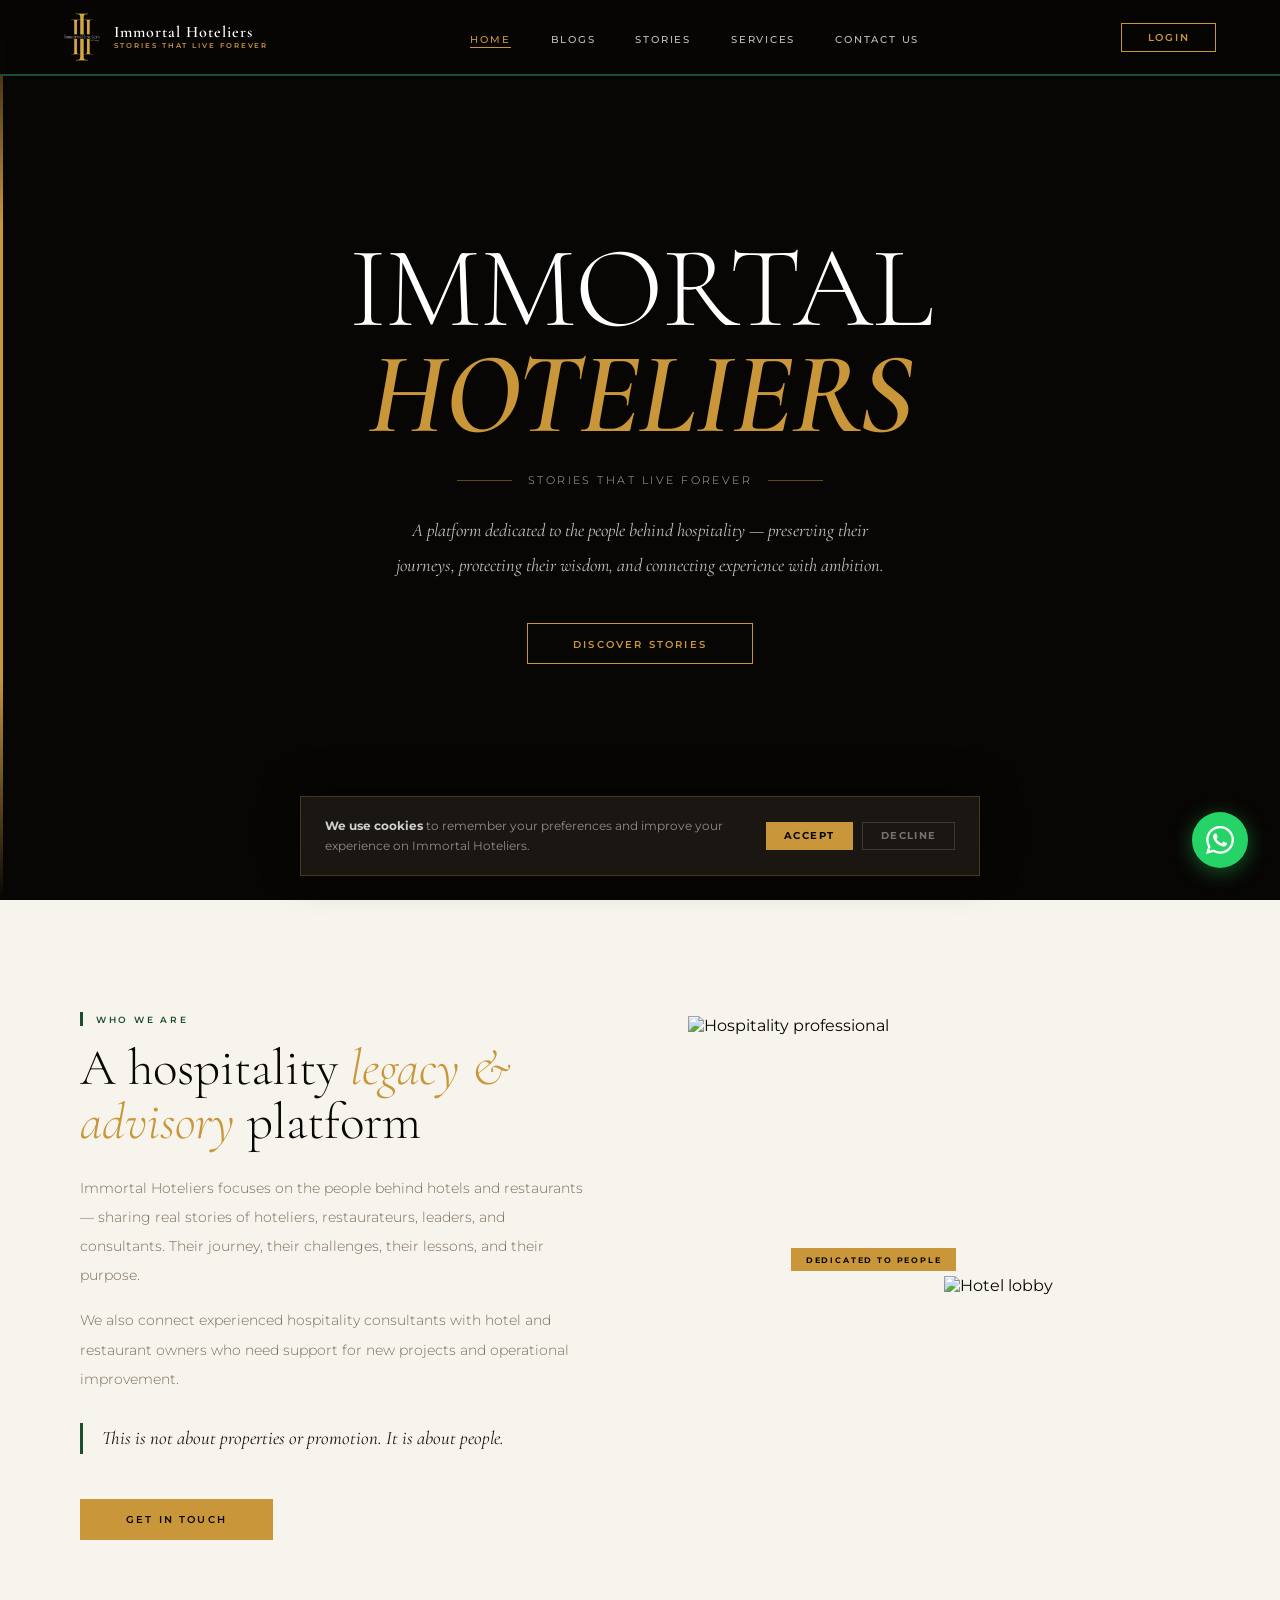
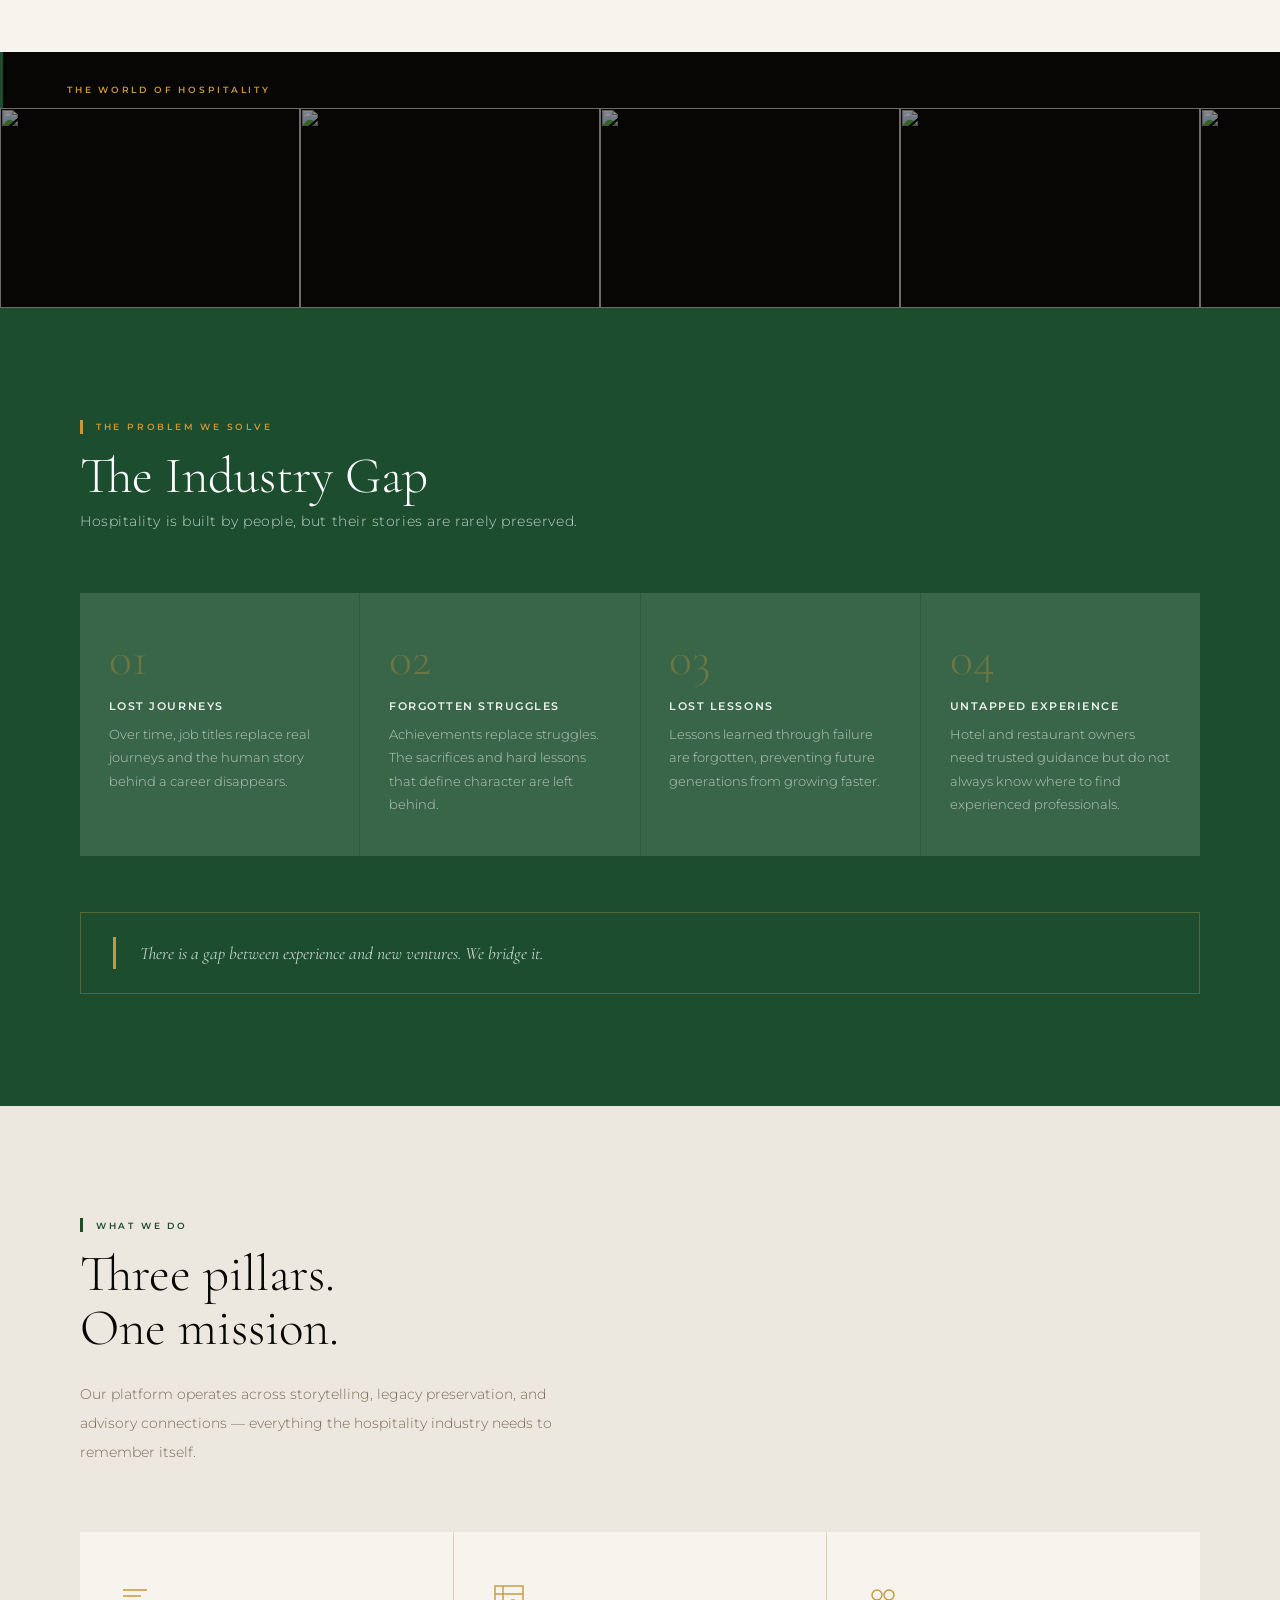
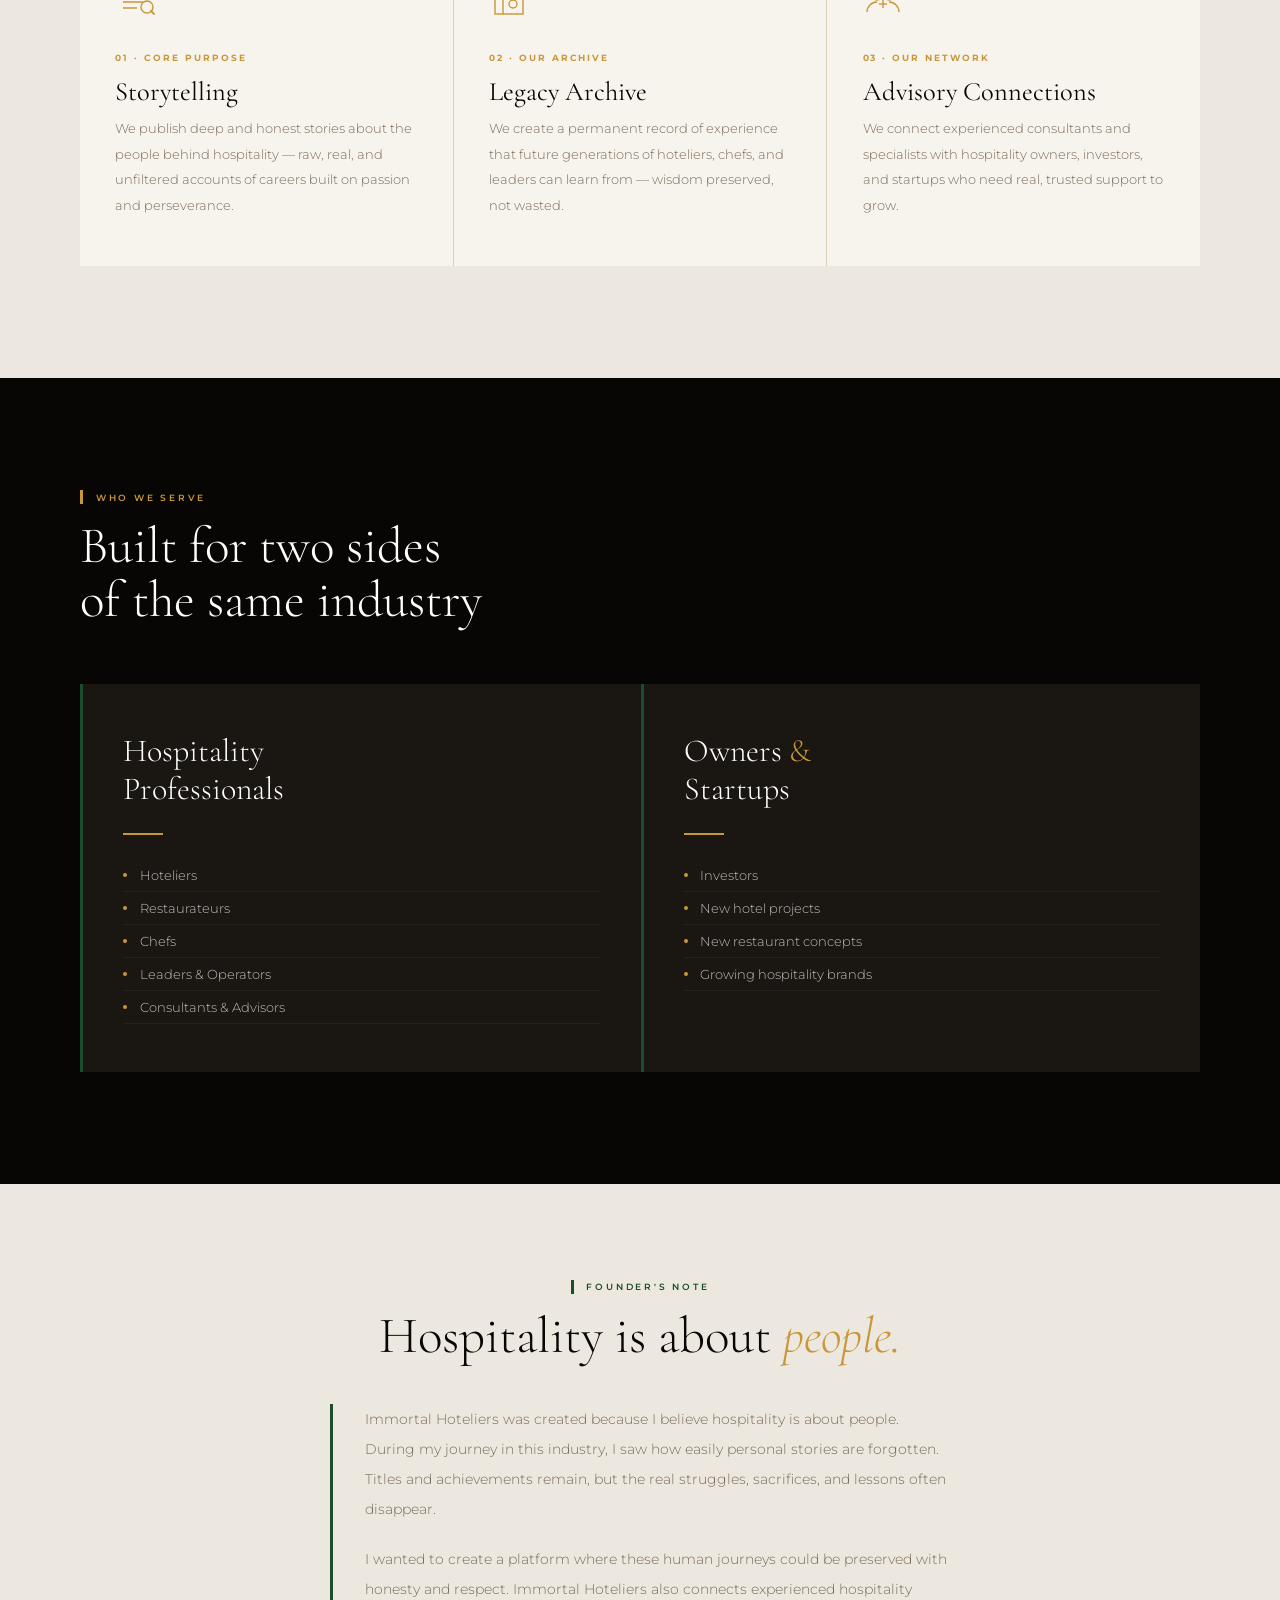
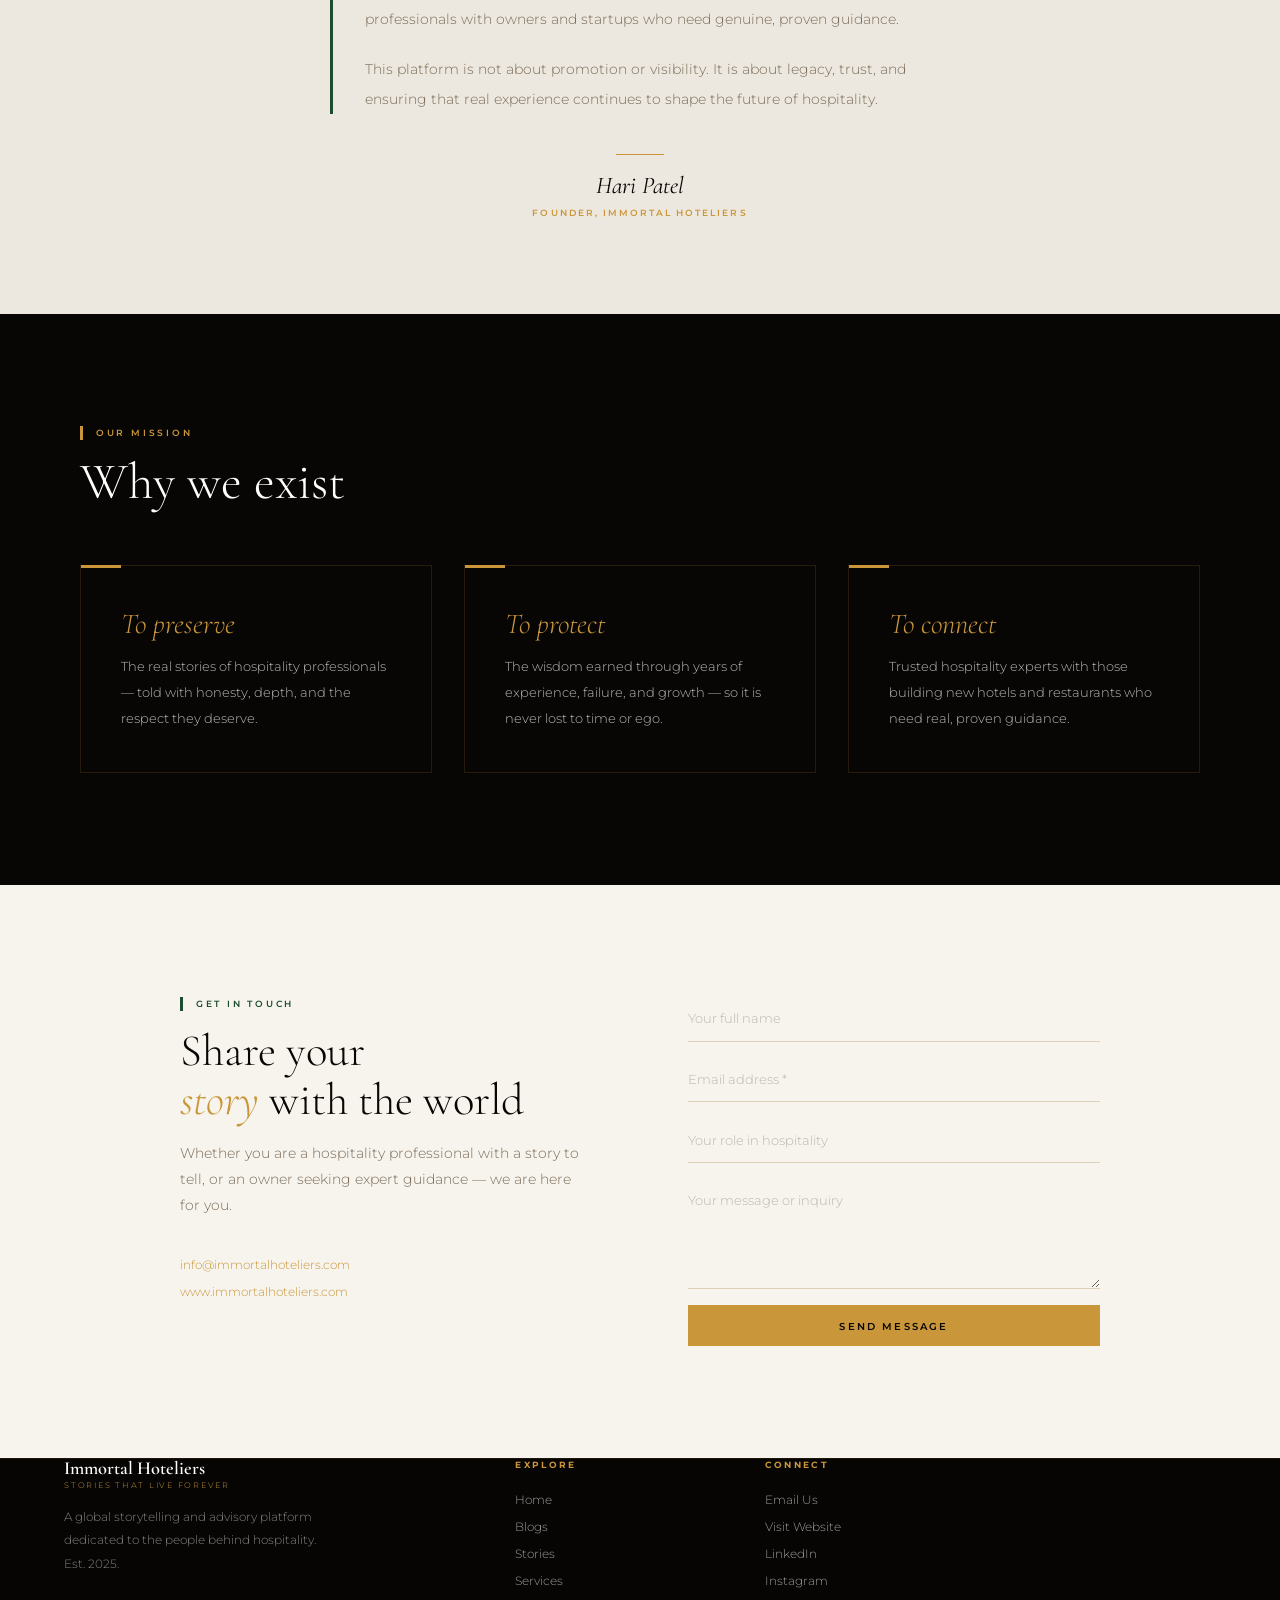
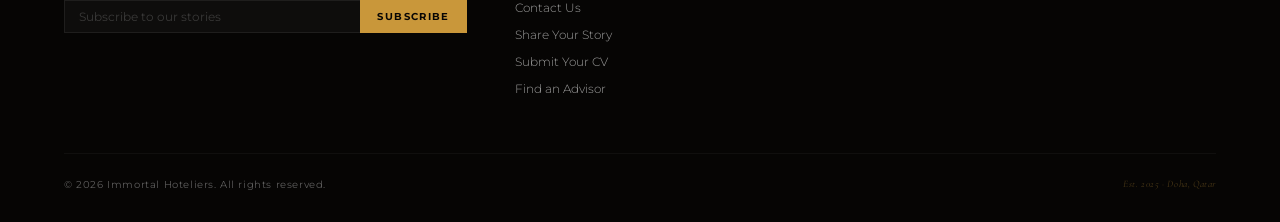
==== commit c61d5bd5: "Add files via upload" ====
--- a/index.html
+++ b/index.html
@@ -23,14 +23,21 @@
 <meta name="twitter:image" content="media/og-image.jpg">
 
 <!-- Favicon (inline SVG as data URI) -->
-<link rel="icon" type="image/png" href="media/favicon.png">
-<link rel="apple-touch-icon" href="media/favicon.png">
+<link rel="icon" type="image/png" sizes="64x64" href="media/favicon.png">
+<link rel="icon" type="image/png" sizes="180x180" href="media/favicon-large.png">
+<link rel="apple-touch-icon" sizes="180x180" href="media/favicon-large.png">
   <!-- Clear any unpinned saved theme colours so CSS defaults always win on fresh load -->
   <script>
     try {
       var t = JSON.parse(localStorage.getItem('ih_theme'));
       if (t && !t.pinned) { delete t.vars; localStorage.setItem('ih_theme', JSON.stringify(t)); }
     } catch(e) {}
+  </script>
+  <!-- EmailJS — sends form submissions directly to info@immortalhoteliers.com -->
+  <script src="https://cdn.jsdelivr.net/npm/@emailjs/browser@4/dist/email.min.js"></script>
+  <script>
+    // Replace with your EmailJS public key after signing up at emailjs.com
+    (function(){ if(window.emailjs) emailjs.init({ publicKey: "YOUR_EMAILJS_PUBLIC_KEY" }); })();
   </script>
   <link rel="stylesheet" href="css/styles.css">
   <link href="https://fonts.googleapis.com/css2?family=Cormorant+Garamond:ital,wght@0,300;0,400;0,600;1,300;1,400;1,600&family=Montserrat:wght@300;400;500;600;700&display=swap" rel="stylesheet">
@@ -104,7 +111,7 @@
     <div class="container">
       <div class="who-grid">
         <div class="who-text">
-          <div class="eyebrow">Who We Are</div>
+          <div class="eyebrow eyebrow--green">Who We Are</div>
           <h2 class="section-title">A hospitality <em>legacy &amp; advisory</em> platform</h2>
           <p>Immortal Hoteliers focuses on the people behind hotels and restaurants — sharing real stories of hoteliers, restaurateurs, leaders, and consultants. Their journey, their challenges, their lessons, and their purpose.</p>
           <p>We also connect experienced hospitality consultants with hotel and restaurant owners who need support for new projects and operational improvement.</p>
@@ -158,7 +165,7 @@
   <!-- WHAT WE DO -->
   <section class="what">
     <div class="container">
-      <div class="eyebrow">What We Do</div>
+      <div class="eyebrow eyebrow--green">What We Do</div>
       <h2 class="section-title">Three pillars.<br>One mission.</h2>
       <p class="what-intro">Our platform operates across storytelling, legacy preservation, and advisory connections — everything the hospitality industry needs to remember itself.</p>
       <div class="pillars">
@@ -211,23 +218,21 @@
   </section>
 
   <!-- FOUNDER -->
-  <section class="founder">
-    <div class="founder-inner">
-      <div class="founder-avatar">
-        <img src="media/hari-patel.jpg" alt="Hari Patel, Founder">
-               <div class="founder-avatar-overlay"></div>
-        <div class="founder-avatar-name">
-          Hari Patel
-          <div class="founder-avatar-title">Founder, Immortal Hoteliers</div>
-        </div>
-      </div>
-      <div class="founder-text">
-        <div class="eyebrow">Founder's Note</div>
-        <h2 class="section-title" style="font-size:clamp(1.8rem,3vw,2.8rem)">Hospitality is about<br><em>people.</em></h2>
-        <p>Immortal Hoteliers was created because I believe hospitality is about people. During my journey in this industry, I saw how easily personal stories are forgotten. Titles and achievements remain, but the real struggles, sacrifices, and lessons often disappear.</p>
-        <p>I wanted to create a platform where these human journeys could be preserved with honesty and respect. Immortal Hoteliers also connects experienced hospitality professionals with owners and startups who need guidance.</p>
-        <p>This platform is not about promotion or visibility. It is about legacy, trust, and ensuring that real experience continues to shape the future of hospitality.</p>
-        <div class="founder-sig">— Hari Patel</div>
+  <section class="founder founder--text-only">
+    <div class="container">
+      <div class="founder-note-wrap">
+        <div class="eyebrow eyebrow--green" style="justify-content:center">Founder's Note</div>
+        <h2 class="section-title" style="font-size:clamp(2rem,4vw,3.4rem);text-align:center;margin-bottom:2.5rem">Hospitality is about <em>people.</em></h2>
+        <div class="founder-note-body">
+          <p>Immortal Hoteliers was created because I believe hospitality is about people. During my journey in this industry, I saw how easily personal stories are forgotten. Titles and achievements remain, but the real struggles, sacrifices, and lessons often disappear.</p>
+          <p>I wanted to create a platform where these human journeys could be preserved with honesty and respect. Immortal Hoteliers also connects experienced hospitality professionals with owners and startups who need genuine, proven guidance.</p>
+          <p>This platform is not about promotion or visibility. It is about legacy, trust, and ensuring that real experience continues to shape the future of hospitality.</p>
+        </div>
+        <div class="founder-note-sig">
+          <div class="founder-sig-line"></div>
+          <div class="founder-sig-name">Hari Patel</div>
+          <div class="founder-sig-title">Founder, Immortal Hoteliers</div>
+        </div>
       </div>
     </div>
   </section>
@@ -250,12 +255,11 @@
     <div class="container">
       <div class="contact-home-inner">
         <div>
-          <div class="eyebrow">Get In Touch</div>
+          <div class="eyebrow eyebrow--green">Get In Touch</div>
           <h2>Share your<br><em>story</em> with the world</h2>
           <p style="font-size:0.85rem;color:var(--warm);line-height:1.9;font-weight:300;margin-top:1rem">Whether you are a hospitality professional with a story to tell, or an owner seeking expert guidance — we are here for you.</p>
           <div class="contact-detail">
             <a href="mailto:info@immortalhoteliers.com">info@immortalhoteliers.com</a><br>
-            <a href="tel:+97451142741">+974 51142741</a><br>
             <a href="https://immortalhoteliers.com" target="_blank">www.immortalhoteliers.com</a>
           </div>
         </div>
@@ -388,7 +392,7 @@
 
   <div class="stories-intro">
     <div class="stories-intro-inner">
-      <div class="eyebrow" style="justify-content:center">Our Approach</div>
+      <div class="eyebrow eyebrow--green" style="justify-content:center">Our Approach</div>
       <h2 class="section-title" style="text-align:center">Every career has a <em>story</em> worth telling</h2>
       <p>We sit with hospitality professionals and listen — really listen — to their journey. Not the polished version for LinkedIn, but the real one. The early mornings, the broken teams, the moments of doubt, and the quiet triumphs that no award ceremony ever captures.</p>
     </div>
@@ -535,10 +539,6 @@
         <div class="contact-detail-item">
           <div class="contact-icon"><svg viewBox="0 0 24 24" fill="none" stroke="currentColor" stroke-width="1.5"><path d="M3 8l9 6 9-6M5 6h14a2 2 0 012 2v8a2 2 0 01-2 2H5a2 2 0 01-2-2V8a2 2 0 012-2z"/></svg></div>
           <div><h4>Email</h4><p><a href="mailto:info@immortalhoteliers.com">info@immortalhoteliers.com</a></p></div>
-        </div>
-        <div class="contact-detail-item">
-          <div class="contact-icon"><svg viewBox="0 0 24 24" fill="none" stroke="currentColor" stroke-width="1.5"><path d="M3 5a2 2 0 012-2h3.28a1 1 0 01.948.684l1.498 4.493a1 1 0 01-.502 1.21l-2.257 1.13a11.042 11.042 0 005.516 5.516l1.13-2.257a1 1 0 011.21-.502l4.493 1.498a1 1 0 01.684.949V19a2 2 0 01-2 2h-1C9.716 21 3 14.284 3 6V5z"/></svg></div>
-          <div><h4>Phone</h4><p><a href="tel:+97451142741">+974 51142741</a></p></div>
         </div>
         <div class="contact-detail-item">
           <div class="contact-icon"><svg viewBox="0 0 24 24" fill="none" stroke="currentColor" stroke-width="1.5"><circle cx="12" cy="12" r="10"/><path d="M2 12h20M12 2a15.3 15.3 0 014 10 15.3 15.3 0 01-4 10 15.3 15.3 0 01-4-10 15.3 15.3 0 014-10z"/></svg></div>
@@ -795,6 +795,11 @@
           <option>General inquiry</option>
         </select>
         <textarea             id="sc-message" placeholder="Tell us a little about what you need…" style="min-height:110px"></textarea>
+        <div id="sc-cv-wrap" style="display:none">
+          <label style="font-size:0.62rem;letter-spacing:0.16em;text-transform:uppercase;color:var(--warm);font-weight:600;display:block;margin-bottom:0.5rem">Attach CV / Resume</label>
+          <input type="file" id="sc-cv-file" accept=".pdf,.doc,.docx" style="font-family:var(--sans);font-size:0.78rem;color:var(--warm);width:100%">
+          <p style="font-size:0.65rem;color:rgba(0,0,0,0.35);margin-top:0.3rem">PDF or Word document · Max 5MB</p>
+        </div>
         <div id="sc-error"   class="form-error"  style="display:none"></div>
         <div id="sc-success" class="form-success" style="display:none">✓ Message sent! Hari will be in touch within 24 hours.</div>
         <button class="btn btn-solid" onclick="submitServiceContact(event)" style="font-family:var(--sans);align-self:flex-start">
@@ -836,7 +841,6 @@
       <h4>Connect</h4>
       <ul>
         <li><a href="mailto:info@immortalhoteliers.com">Email Us</a></li>
-        <li><a href="tel:+97451142741">+974 51142741</a></li>
         <li><a href="https://immortalhoteliers.com" target="_blank">Visit Website</a></li>
         <li><a href="#" id="footer-linkedin" data-social="linkedin" onclick="openSocial('linkedin')">LinkedIn</a></li>
         <li><a href="#" id="footer-instagram" data-social="instagram" onclick="openSocial('instagram')">Instagram</a></li>
@@ -849,10 +853,7 @@
   </div>
 </footer>
 
-  <!-- WhatsApp FAB -->
-  <a class="whatsapp-fab" href="https://wa.me/97451142741?text=Hello%2C%20I%20found%20Immortal%20Hoteliers%20and%20would%20love%20to%20connect." target="_blank" rel="noopener" aria-label="Chat on WhatsApp">
-    <svg viewBox="0 0 24 24" fill="currentColor" xmlns="http://www.w3.org/2000/svg"><path d="M17.472 14.382c-.297-.149-1.758-.867-2.03-.967-.273-.099-.471-.148-.67.15-.197.297-.767.966-.94 1.164-.173.199-.347.223-.644.075-.297-.15-1.255-.463-2.39-1.475-.883-.788-1.48-1.761-1.653-2.059-.173-.297-.018-.458.13-.606.134-.133.298-.347.446-.52.149-.174.198-.298.298-.497.099-.198.05-.371-.025-.52-.075-.149-.669-1.612-.916-2.207-.242-.579-.487-.5-.669-.51-.173-.008-.371-.01-.57-.01-.198 0-.52.074-.792.372-.272.297-1.04 1.016-1.04 2.479 0 1.462 1.065 2.875 1.213 3.074.149.198 2.096 3.2 5.077 4.487.709.306 1.262.489 1.694.625.712.227 1.36.195 1.871.118.571-.085 1.758-.719 2.006-1.413.248-.694.248-1.289.173-1.413-.074-.124-.272-.198-.57-.347m-5.421 7.403h-.004a9.87 9.87 0 01-5.031-1.378l-.361-.214-3.741.982.998-3.648-.235-.374a9.86 9.86 0 01-1.51-5.26c.001-5.45 4.436-9.884 9.888-9.884 2.64 0 5.122 1.03 6.988 2.898a9.825 9.825 0 012.893 6.994c-.003 5.45-4.437 9.884-9.885 9.884m8.413-18.297A11.815 11.815 0 0012.05 0C5.495 0 .16 5.335.157 11.892c0 2.096.547 4.142 1.588 5.945L.057 24l6.305-1.654a11.882 11.882 0 005.683 1.448h.005c6.554 0 11.89-5.335 11.893-11.893a11.821 11.821 0 00-3.48-8.413z"/></svg>
-  </a>
+
 
   <!-- Cookie Consent -->
   <div class="cookie-banner" id="cookie-banner">
@@ -865,6 +866,11 @@
     </div>
   </div>
 
+  <!-- WhatsApp FAB -->
+  <a class="whatsapp-fab" href="https://wa.me/918103705495?text=Hello%2C%20I%20found%20Immortal%20Hoteliers%20and%20would%20love%20to%20connect." target="_blank" rel="noopener" aria-label="Chat on WhatsApp">
+    <svg viewBox="0 0 24 24" fill="currentColor" xmlns="http://www.w3.org/2000/svg"><path d="M17.472 14.382c-.297-.149-1.758-.867-2.03-.967-.273-.099-.471-.148-.67.15-.197.297-.767.966-.94 1.164-.173.199-.347.223-.644.075-.297-.15-1.255-.463-2.39-1.475-.883-.788-1.48-1.761-1.653-2.059-.173-.297-.018-.458.13-.606.134-.133.298-.347.446-.52.149-.174.198-.298.298-.497.099-.198.05-.371-.025-.52-.075-.149-.669-1.612-.916-2.207-.242-.579-.487-.5-.669-.51-.173-.008-.371-.01-.57-.01-.198 0-.52.074-.792.372-.272.297-1.04 1.016-1.04 2.479 0 1.462 1.065 2.875 1.213 3.074.149.198 2.096 3.2 5.077 4.487.709.306 1.262.489 1.694.625.712.227 1.36.195 1.871.118.571-.085 1.758-.719 2.006-1.413.248-.694.248-1.289.173-1.413-.074-.124-.272-.198-.57-.347m-5.421 7.403h-.004a9.87 9.87 0 01-5.031-1.378l-.361-.214-3.741.982.998-3.648-.235-.374a9.86 9.86 0 01-1.51-5.26c.001-5.45 4.436-9.884 9.888-9.884 2.64 0 5.122 1.03 6.988 2.898a9.825 9.825 0 012.893 6.994c-.003 5.45-4.437 9.884-9.885 9.884m8.413-18.297A11.815 11.815 0 0012.05 0C5.495 0 .16 5.335.157 11.892c0 2.096.547 4.142 1.588 5.945L.057 24l6.305-1.654a11.882 11.882 0 005.683 1.448h.005c6.554 0 11.89-5.335 11.893-11.893a11.821 11.821 0 00-3.48-8.413z"/></svg>
+  </a>
+
   <script src="js/main.js"></script>
 </body>
 </html>
--- a/css/styles.css
+++ b/css/styles.css
@@ -8,6 +8,8 @@
   --cream:#F7F4EE;
   --warm:#7A6B58;
   --rule:#DDD0B8;
+  --brg:#1B4D2E;
+  --brg-light:#246038;
   --serif:'Cormorant Garamond',Georgia,serif;
   --sans:'Montserrat',sans-serif;
 }
@@ -21,7 +23,7 @@
   padding:0 4rem;height:76px;
   background:rgba(8,6,4,0.96);
   backdrop-filter:blur(16px);
-  border-bottom:1px solid rgba(201,151,58,0.18);
+  border-bottom:2px solid var(--brg);
   transition:all 0.3s;
 }
 .nav-left{display:flex;align-items:center;gap:1rem}
@@ -161,7 +163,7 @@
 .who-text p{font-size:0.87rem;line-height:2.1;color:var(--warm);font-weight:300;margin-bottom:1rem}
 .big-quote{
   font-family:var(--serif);font-size:1.18rem;font-style:italic;
-  color:var(--ink-soft);border-left:3px solid var(--gold);
+  color:var(--ink-soft);border-left:3px solid var(--brg);
   padding-left:1.2rem;margin:1.8rem 0;line-height:1.65;
 }
 .who-imgs{position:relative;height:520px}
@@ -179,28 +181,28 @@
 
 /* MARQUEE */
 .marquee-section{background:var(--ink);padding:0;overflow:hidden}
-.marquee-label{padding:2rem 4rem 0.8rem;font-size:0.58rem;letter-spacing:0.3em;text-transform:uppercase;color:var(--gold);font-weight:600}
+.marquee-label{padding:2rem 4rem 0.8rem;font-size:0.58rem;letter-spacing:0.3em;text-transform:uppercase;color:var(--gold);font-weight:600;border-left:3px solid var(--brg)}
 .marquee{display:flex;gap:0;animation:marqueeScroll 36s linear infinite;width:max-content}
 @keyframes marqueeScroll{from{transform:translateX(0)}to{transform:translateX(-50%)}}
 .marquee img{width:300px;height:200px;object-fit:cover;opacity:0.55;transition:opacity 0.3s;flex-shrink:0}
 .marquee img:hover{opacity:1}
 
 /* THE GAP */
-.gap-section{background:var(--ink-soft)}
+.gap-section{background:var(--brg)}
 .gap-section .section-title{color:#fff;margin-bottom:0.6rem}
-.gap-sub{font-size:0.85rem;color:rgba(255,255,255,0.65);margin-bottom:4rem;font-weight:300;letter-spacing:0.04em}
-.gaps-grid{display:grid;grid-template-columns:repeat(4,1fr);gap:1px;background:rgba(255,255,255,0.06)}
+.gap-sub{font-size:0.85rem;color:rgba(255,255,255,0.75);margin-bottom:4rem;font-weight:300;letter-spacing:0.04em}
+.gaps-grid{display:grid;grid-template-columns:repeat(4,1fr);gap:1px;background:rgba(255,255,255,0.08)}
 .gap-card{
-  background:var(--ink-soft);padding:2.5rem 1.8rem;
+  background:rgba(255,255,255,0.06);padding:2.5rem 1.8rem;
   border-top:2px solid transparent;transition:border-color 0.3s,background 0.3s;
 }
-.gap-card:hover{border-color:var(--gold);background:#171210}
-.gap-num{font-family:var(--serif);font-size:3rem;font-weight:300;color:rgba(201,151,58,0.18);line-height:1;margin-bottom:1rem}
+.gap-card:hover{border-color:var(--gold);background:rgba(255,255,255,0.12)}
+.gap-num{font-family:var(--serif);font-size:3rem;font-weight:300;color:rgba(201,151,58,0.35);line-height:1;margin-bottom:1rem}
 .gap-card h4{font-size:0.68rem;letter-spacing:0.14em;text-transform:uppercase;color:rgba(255,255,255,0.9);margin-bottom:0.6rem;font-weight:600}
 .gap-card p{font-size:0.79rem;color:rgba(255,255,255,0.65);line-height:1.85;font-weight:300}
 .gap-footer{
   margin-top:3.5rem;padding:1.5rem 2rem;
-  border:1px solid rgba(201,151,58,0.22);
+  border:1px solid rgba(201,151,58,0.35);
   font-family:var(--serif);font-style:italic;font-size:1.1rem;
   color:rgba(255,255,255,0.75);display:flex;align-items:center;gap:1.5rem;
 }
@@ -216,7 +218,7 @@
 }
 .pillar::after{
   content:'';position:absolute;bottom:0;left:0;right:0;height:3px;
-  background:var(--gold);transform:scaleX(0);transform-origin:left;
+  background:var(--brg);transform:scaleX(0);transform-origin:left;
   transition:transform 0.35s cubic-bezier(0.16,1,0.3,1);
 }
 .pillar:hover::after{transform:scaleX(1)}
@@ -231,7 +233,7 @@
 .serve{background:var(--ink)}
 .serve .section-title{color:#fff;margin-bottom:3.5rem}
 .serve-grid{display:grid;grid-template-columns:1fr 1fr;gap:1px;background:rgba(255,255,255,0.06)}
-.serve-col{background:var(--ink-soft);padding:3rem 2.5rem}
+.serve-col{background:var(--ink-soft);padding:3rem 2.5rem;border-left:3px solid var(--brg)}
 .serve-col h3{font-family:var(--serif);font-size:2rem;font-weight:300;color:#fff;margin-bottom:0.5rem;line-height:1.2}
 .serve-col .amp{color:var(--gold)}
 .serve-divider{width:40px;height:2px;background:var(--gold);margin:1.5rem 0}
@@ -293,7 +295,7 @@
   padding-top:76px;background:var(--ink);min-height:360px;
   display:flex;align-items:flex-end;
 }
-.page-hero-inner{padding:4rem;max-width:800px}
+.page-hero-inner{padding:4rem;max-width:800px;border-left:4px solid var(--brg)}
 .page-hero h1{font-family:var(--serif);font-size:clamp(2.8rem,6vw,5.5rem);font-weight:300;color:#fff;line-height:0.95}
 .page-hero h1 em{font-style:italic;color:var(--gold)}
 .page-hero p{font-size:0.88rem;color:rgba(255,255,255,0.72);margin-top:1rem;line-height:1.9;font-weight:300;max-width:480px}
@@ -339,7 +341,7 @@
 .story-cta::after{content:' →'}
 
 /* CV SUBMIT */
-.cv-section{background:var(--ink);padding:6rem 2rem;text-align:center}
+.cv-section{background:var(--brg);padding:6rem 2rem;text-align:center}
 .cv-section .section-title{color:#fff;margin-bottom:1rem}
 .cv-section p{font-size:0.87rem;color:rgba(255,255,255,0.65);margin-bottom:2.5rem;max-width:480px;margin-left:auto;margin-right:auto;line-height:1.9}
 
@@ -351,7 +353,7 @@
   border:1px solid var(--rule);padding:2.8rem 2.2rem;
   position:relative;transition:border-color 0.3s,transform 0.3s;
 }
-.service-card:hover{border-color:var(--gold);transform:translateY(-4px)}
+.service-card:hover{border-color:var(--rule);border-top-color:var(--brg);transform:translateY(-4px)}
 .service-card::before{content:'';position:absolute;top:-1px;left:0;width:0;height:3px;background:var(--gold);transition:width 0.4s}
 .service-card:hover::before{width:100%}
 .service-num{font-family:var(--serif);font-size:2.8rem;font-weight:300;color:rgba(201,151,58,0.2);line-height:1;margin-bottom:1rem}
@@ -396,7 +398,8 @@
    FOOTER
 ══════════════════════════════════════ */
 footer{
-  background:#060504;padding:4rem 4rem 2rem;
+  background:#060504;padding:0 4rem 2rem;
+  border-top:5px solid var(--brg);
   border-top:1px solid rgba(201,151,58,0.12);
 }
 .footer-top{display:grid;grid-template-columns:2fr 1fr 1fr 1fr;gap:3rem;margin-bottom:3rem}
@@ -1094,3 +1097,152 @@
   text-transform: uppercase; font-weight: 600;
   margin-bottom: 1.2rem; margin-top: -0.5rem;
 }
+
+/* ── Balanced BRG/Gold System ── */
+
+/* BRG eyebrow variant for light sections */
+.eyebrow--green{color:var(--brg)}
+.eyebrow--green::before{background:var(--brg)}
+
+/* Section dividers — BRG strip */
+.section-divider-brg{
+  height:3px;
+  background:linear-gradient(90deg,var(--brg) 0%,var(--gold) 50%,var(--brg) 100%);
+  opacity:0.6;
+}
+
+/* Admin tabs active → BRG */
+.admin-tab.active{color:var(--brg);border-bottom-color:var(--brg)}
+
+/* Status approved → BRG tint */
+.status-approved{background:rgba(27,77,46,0.1);color:var(--brg)}
+
+/* Filter chips active → BRG */
+.filter-chip.active{background:var(--brg);border-color:var(--brg);color:#fff}
+.filter-chip:hover{border-color:var(--brg);color:var(--brg)}
+
+/* Search box focus → BRG */
+.search-box:focus-within{
+  border-color:var(--brg);
+  box-shadow:0 0 0 3px rgba(27,77,46,0.1);
+}
+
+/* Nav logo mark container */
+.nav-brand-tagline{color:var(--gold)}
+
+/* Scroll indicator line → BRG/gold gradient */
+.scroll-line{
+  background:linear-gradient(to bottom,var(--gold),var(--brg),transparent) !important;
+}
+
+/* Service CTA link → BRG on hover */
+.service-cta-link:hover{color:var(--brg)}
+
+/* Admin btn approve → BRG */
+.admin-btn--approve{
+  background:rgba(27,77,46,0.1);
+  border-color:rgba(27,77,46,0.35);
+  color:var(--brg);
+}
+.admin-btn--approve:hover{background:rgba(27,77,46,0.2)}
+
+/* Pending badge → BRG */
+.pending-badge{background:var(--brg) !important;color:#fff !important}
+
+/* Read more links → BRG */
+.blog-read:hover,.story-cta:hover{color:var(--brg)}
+
+/* Seasonal banner → BRG left border */
+.seasonal-banner{border-left-color:var(--brg)}
+
+/* Form success → BRG tint */
+.form-success{
+  color:var(--brg);
+  border-color:rgba(27,77,46,0.25);
+  background:rgba(27,77,46,0.06);
+}
+
+/* Stories search wrap → slight BRG tint */
+.stories-search-wrap{background:#E8F0EC}
+
+/* Blog read time → BRG */
+.blog-read-time{
+  border-left-color:rgba(27,77,46,0.2);
+  border-right-color:rgba(27,77,46,0.2);
+  color:var(--brg);
+}
+
+/* Modal read time → BRG */
+.modal-read-time{color:var(--brg)}
+
+/* Founder avatar overlay → BRG tint at bottom */
+.founder-avatar-overlay{
+  background:linear-gradient(to top,rgba(27,77,46,0.85) 0%,transparent 55%) !important;
+}
+
+/* ── Founder Text-Only Layout ── */
+.founder--text-only { background: #EDE8DF; padding: 6rem 2rem; }
+.founder-note-wrap {
+  max-width: 740px; margin: 0 auto; text-align: center;
+}
+.founder-note-body {
+  text-align: left;
+  border-left: 3px solid var(--brg);
+  padding-left: 2rem;
+  margin: 0 auto 2.5rem;
+  max-width: 620px;
+}
+.founder-note-body p {
+  font-size: 0.9rem; color: var(--warm); line-height: 2.1;
+  font-weight: 300; margin-bottom: 1.2rem;
+}
+.founder-note-body p:last-child { margin-bottom: 0; }
+.founder-note-sig {
+  display: flex; flex-direction: column; align-items: center; gap: 0.4rem;
+  margin-top: 2.5rem;
+}
+.founder-sig-line {
+  width: 48px; height: 1px; background: var(--gold); margin-bottom: 0.6rem;
+}
+.founder-sig-name {
+  font-family: var(--serif); font-size: 1.5rem;
+  font-style: italic; color: var(--ink); font-weight: 400;
+}
+.founder-sig-title {
+  font-size: 0.58rem; letter-spacing: 0.22em; text-transform: uppercase;
+  color: var(--gold); font-weight: 600; font-family: var(--sans);
+}
+
+/* ── Contact Lines (no icons) ── */
+.contact-lines {
+  display: flex;
+  flex-direction: column;
+  gap: 0;
+  margin-top: 2.5rem;
+  border-top: 1px solid var(--rule);
+}
+.contact-line {
+  display: flex;
+  align-items: baseline;
+  gap: 1.5rem;
+  padding: 1rem 0;
+  border-bottom: 1px solid var(--rule);
+}
+.contact-line-label {
+  font-size: 0.58rem;
+  letter-spacing: 0.22em;
+  text-transform: uppercase;
+  font-weight: 700;
+  color: var(--gold);
+  font-family: var(--sans);
+  min-width: 80px;
+  flex-shrink: 0;
+}
+.contact-line-value {
+  font-size: 0.85rem;
+  color: var(--ink);
+  font-weight: 300;
+  text-decoration: none;
+  transition: color 0.2s;
+}
+a.contact-line-value:hover { color: var(--brg); }
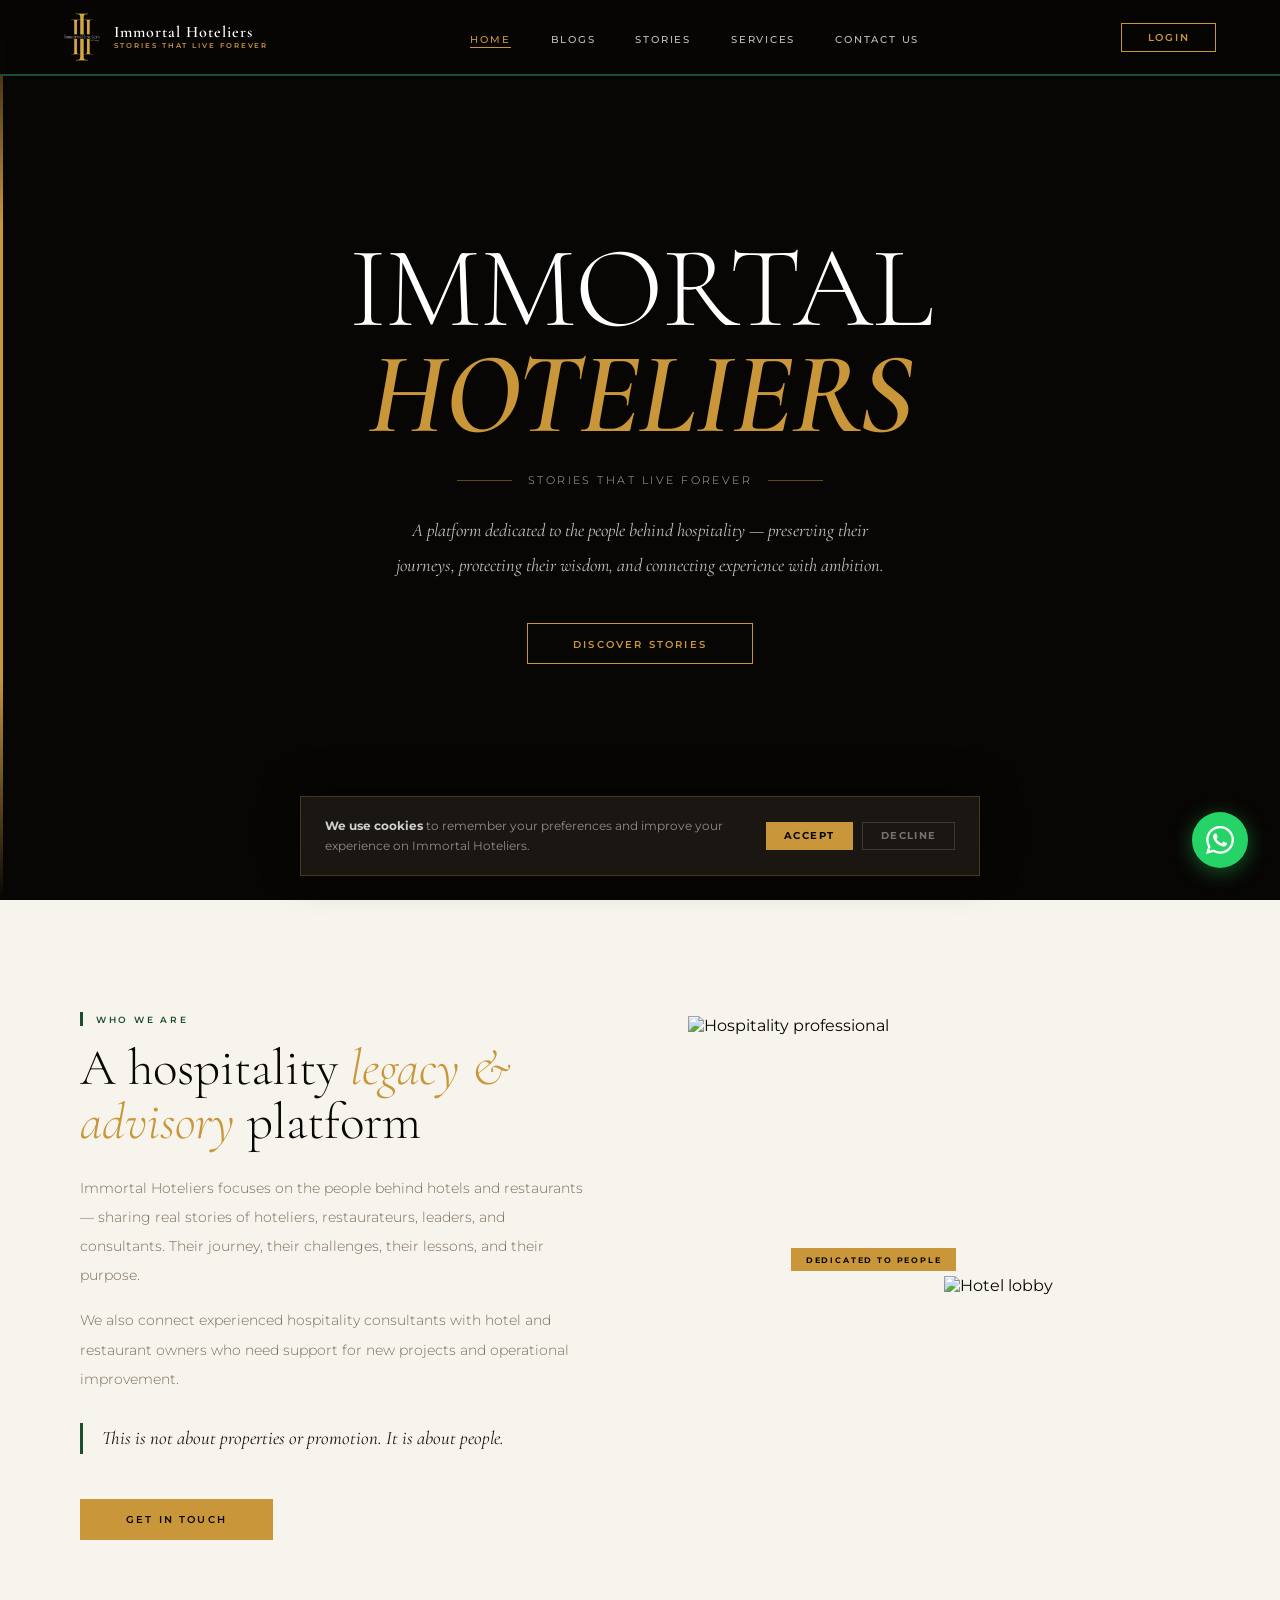
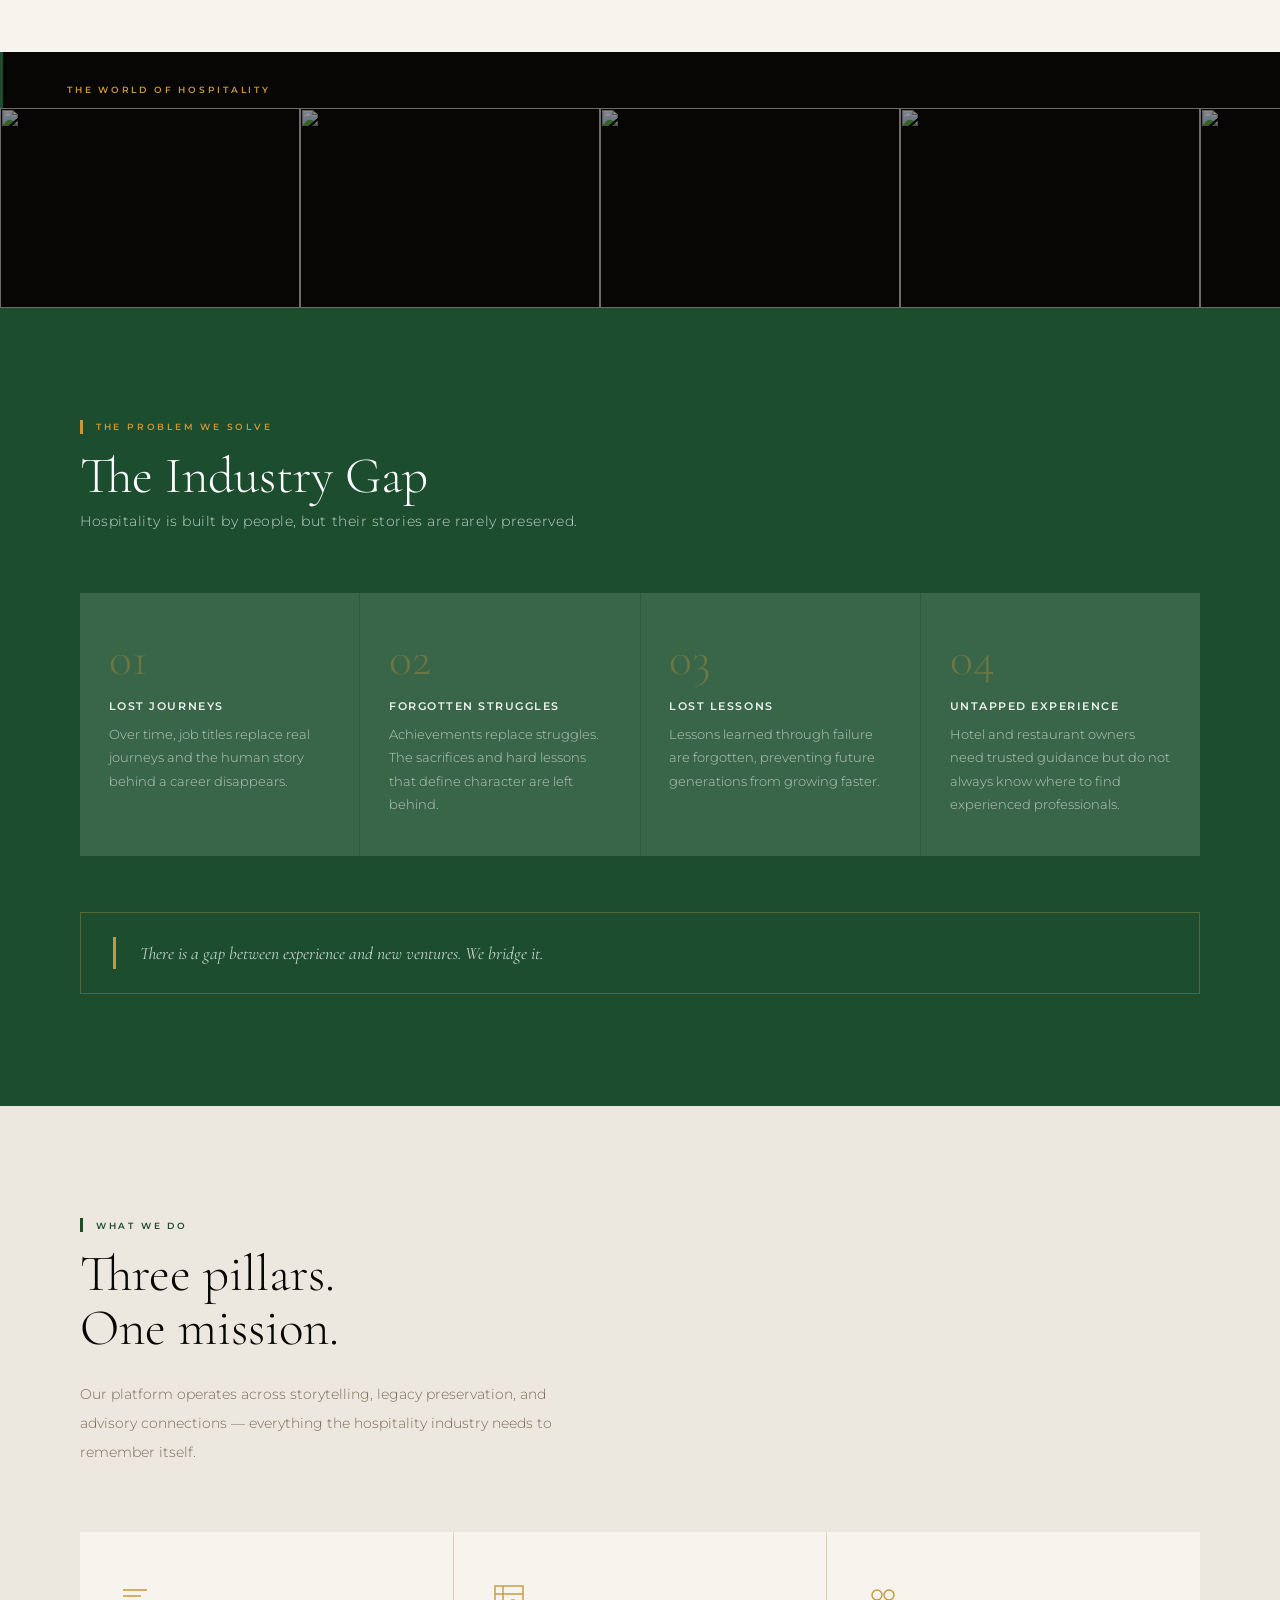
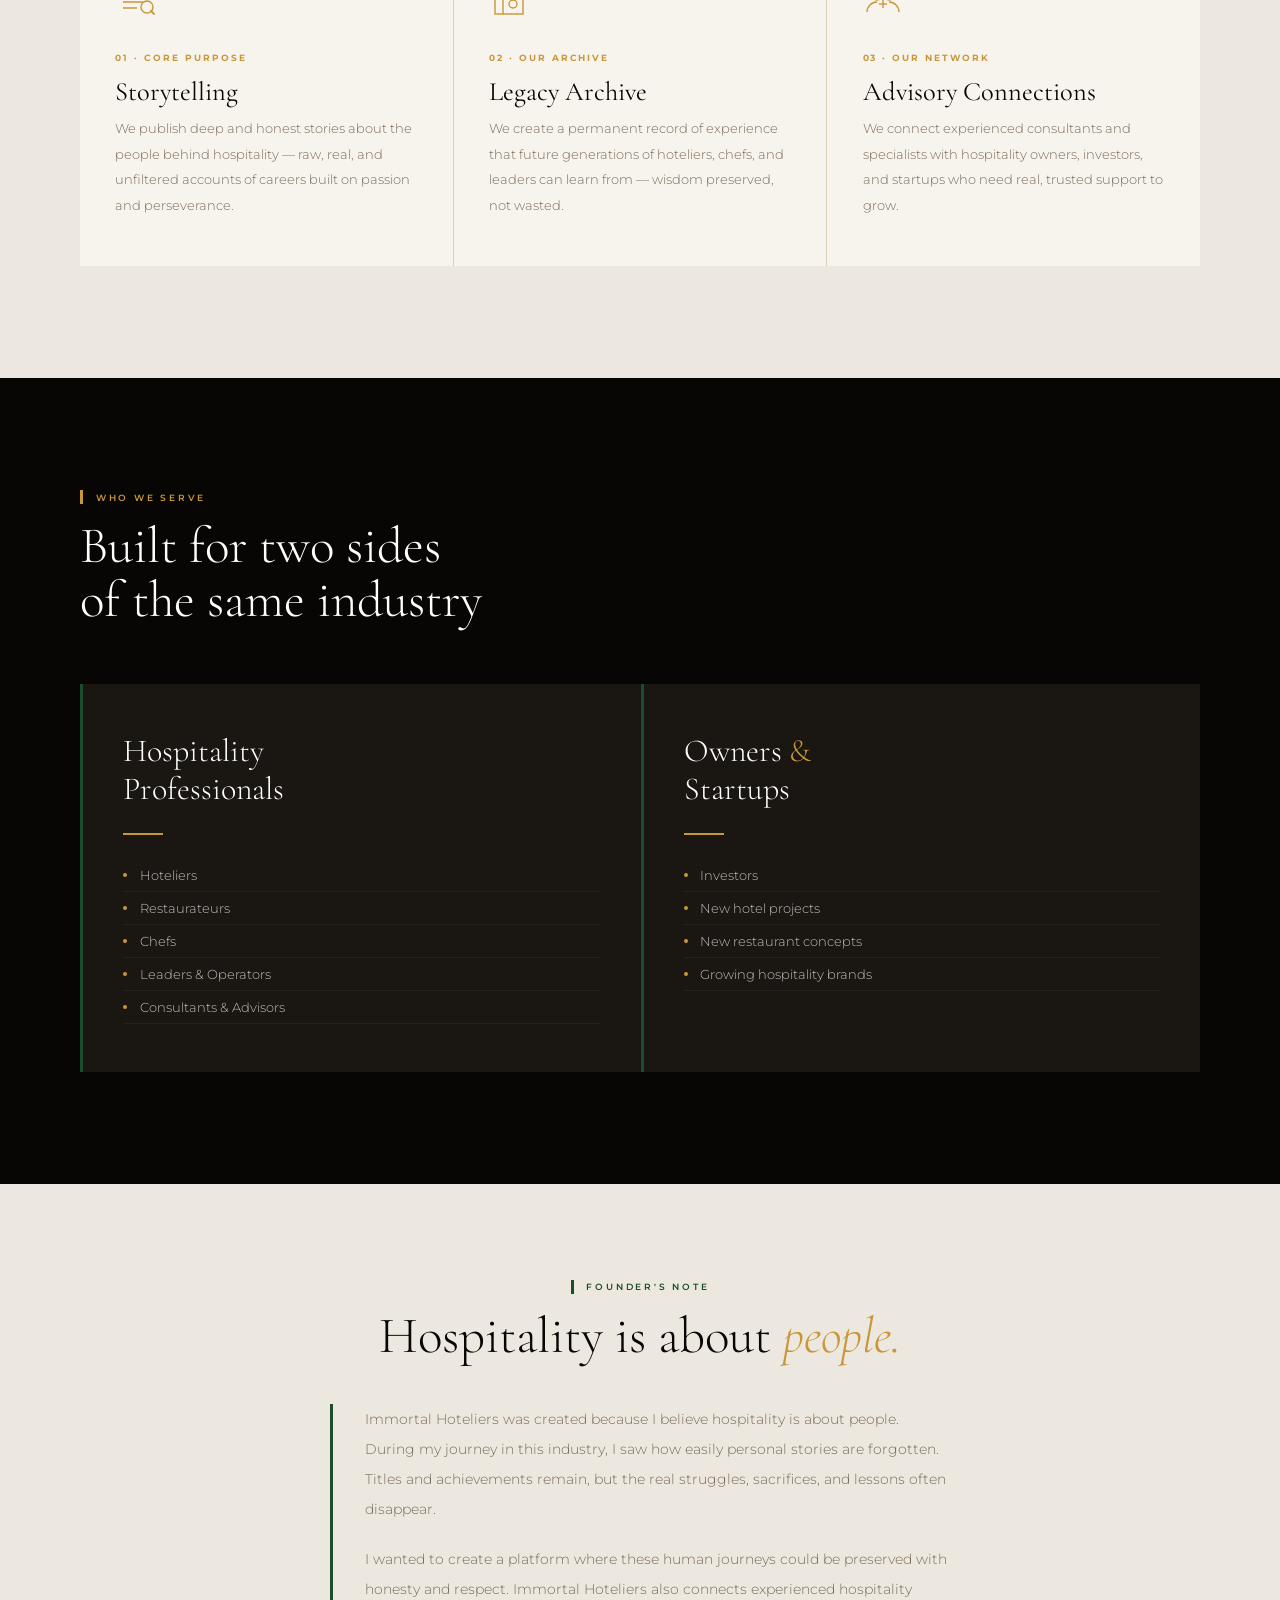
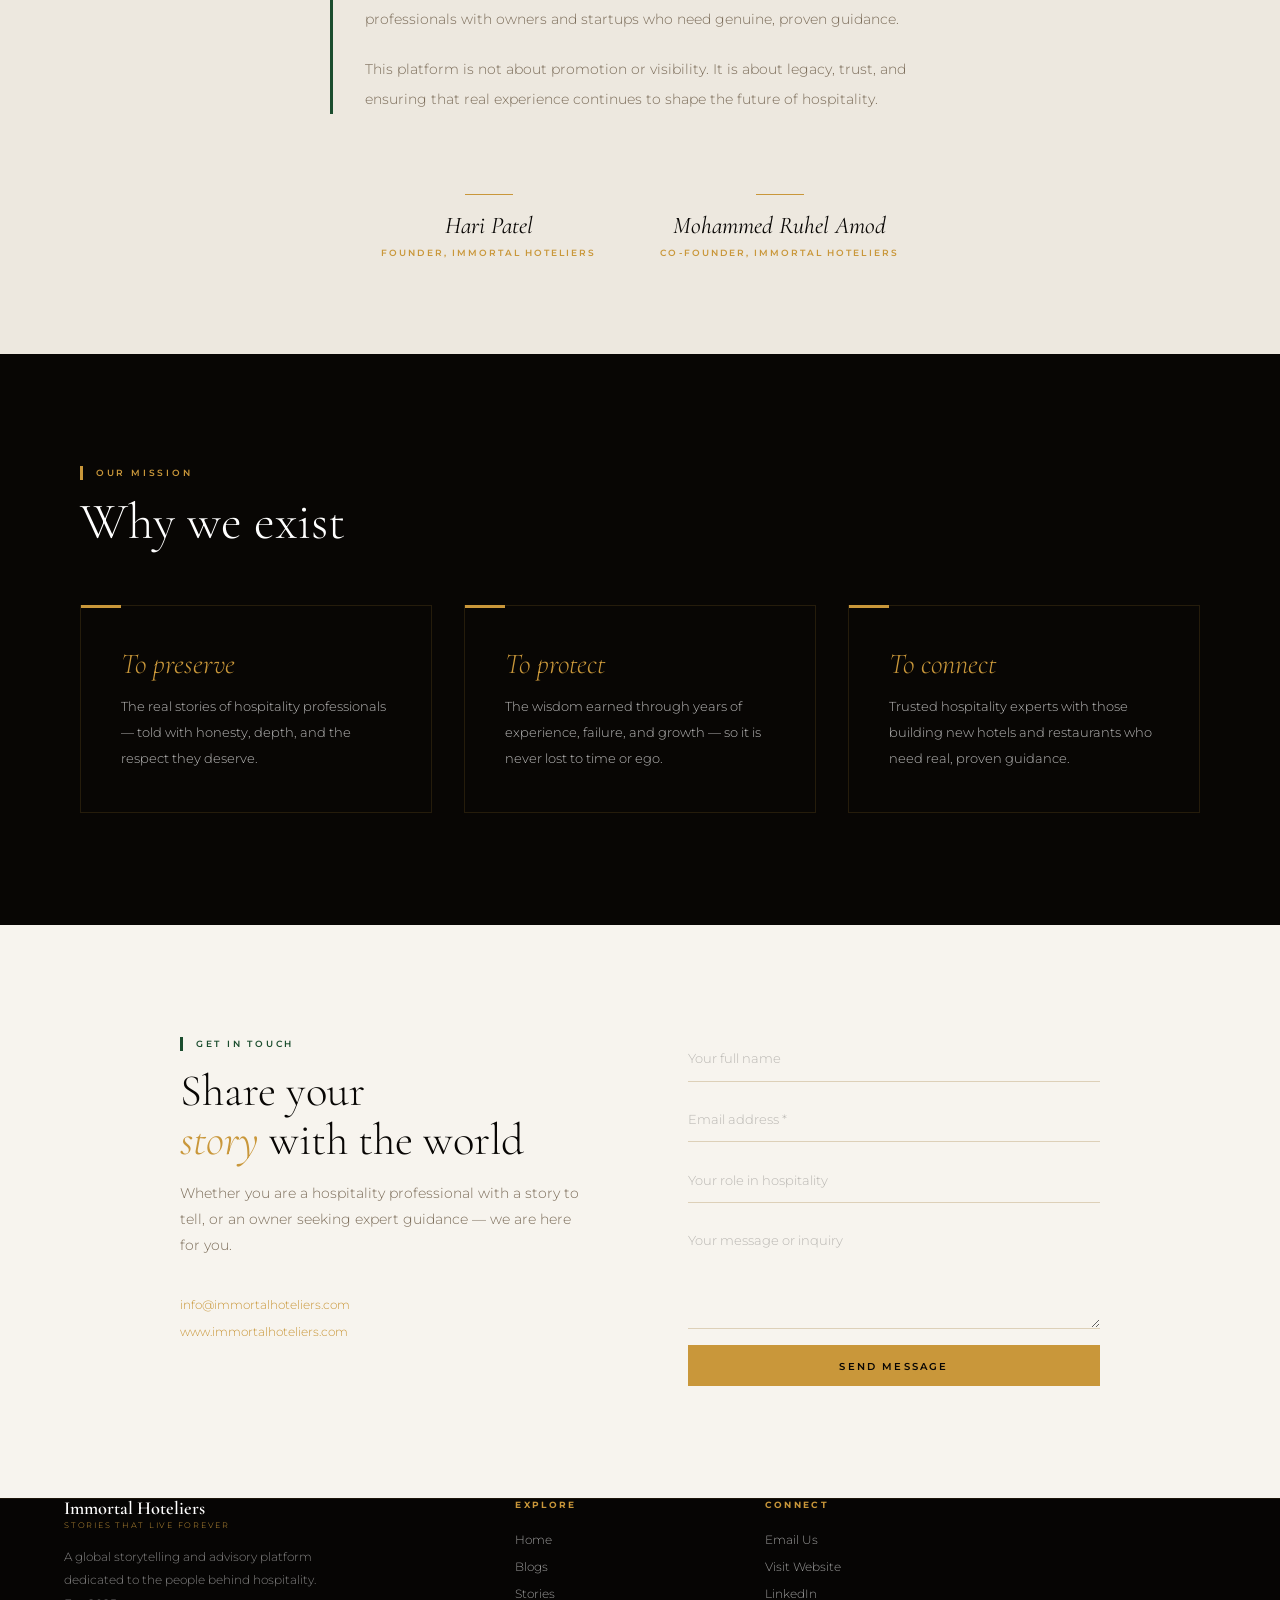
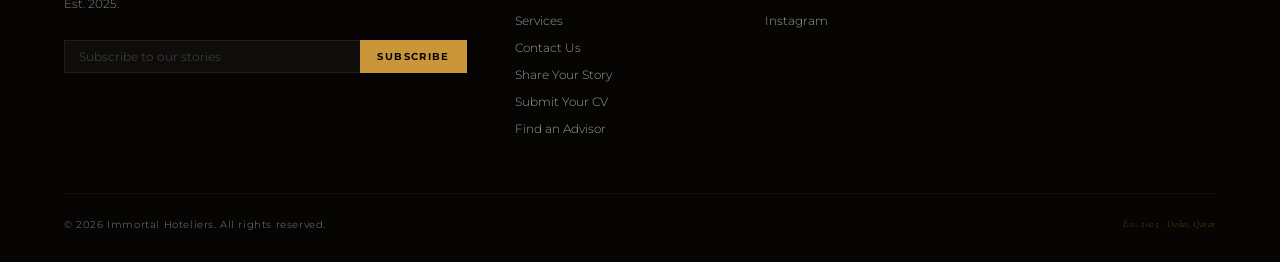
==== commit c8172539: "Add files via upload" ====
--- a/index.html
+++ b/index.html
@@ -6,7 +6,7 @@
 <title>Immortal Hoteliers — Stories That Live Forever</title>
 <meta name="description" content="A platform dedicated to the people behind hospitality — preserving their journeys, protecting their wisdom, and connecting experience with ambition.">
 <meta name="keywords" content="hospitality, hoteliers, hotel stories, restaurant industry, hospitality careers, Doha, Qatar">
-<meta name="author" content="Hari Patel">
+<meta name="author" content="Hari Patel, Mohammed Ruhel Amod">
 <meta name="robots" content="index, follow">
 
 <!-- Open Graph / Social -->
@@ -228,10 +228,17 @@
           <p>I wanted to create a platform where these human journeys could be preserved with honesty and respect. Immortal Hoteliers also connects experienced hospitality professionals with owners and startups who need genuine, proven guidance.</p>
           <p>This platform is not about promotion or visibility. It is about legacy, trust, and ensuring that real experience continues to shape the future of hospitality.</p>
         </div>
-        <div class="founder-note-sig">
-          <div class="founder-sig-line"></div>
-          <div class="founder-sig-name">Hari Patel</div>
-          <div class="founder-sig-title">Founder, Immortal Hoteliers</div>
+        <div class="founder-sig-row">
+          <div class="founder-note-sig">
+            <div class="founder-sig-line"></div>
+            <div class="founder-sig-name">Hari Patel</div>
+            <div class="founder-sig-title">Founder, Immortal Hoteliers</div>
+          </div>
+          <div class="founder-note-sig">
+            <div class="founder-sig-line"></div>
+            <div class="founder-sig-name">Mohammed Ruhel Amod</div>
+            <div class="founder-sig-title">Co-Founder, Immortal Hoteliers</div>
+          </div>
         </div>
       </div>
     </div>
--- a/css/styles.css
+++ b/css/styles.css
@@ -1201,6 +1201,14 @@
   display: flex; flex-direction: column; align-items: center; gap: 0.4rem;
   margin-top: 2.5rem;
 }
+.founder-sig-row {
+  display: flex; justify-content: center; align-items: flex-start;
+  flex-wrap: wrap; gap: 1.5rem 4rem;
+}
+@media (max-width: 600px) {
+  .founder-sig-row { flex-direction: column; align-items: center; gap: 0; }
+  .founder-sig-row .founder-note-sig + .founder-note-sig { margin-top: 2rem; }
+}
 .founder-sig-line {
   width: 48px; height: 1px; background: var(--gold); margin-bottom: 0.6rem;
 }
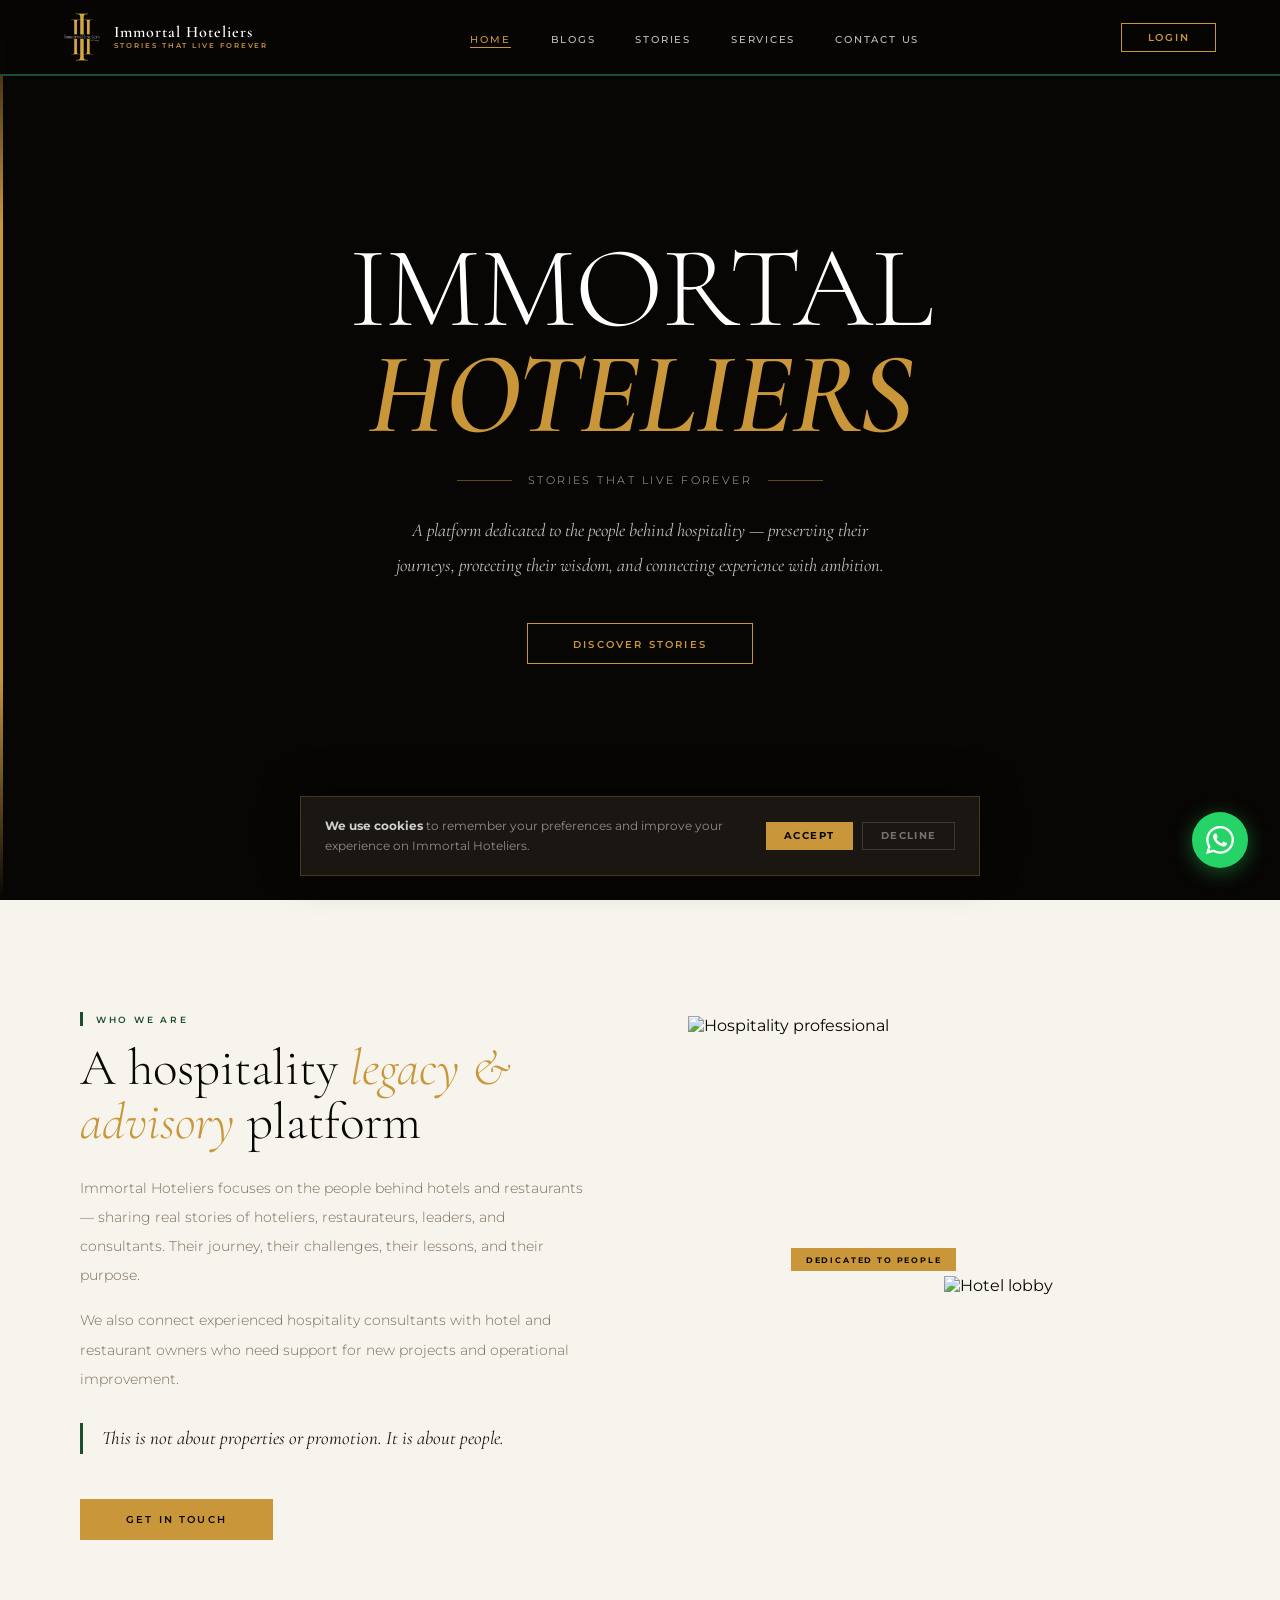
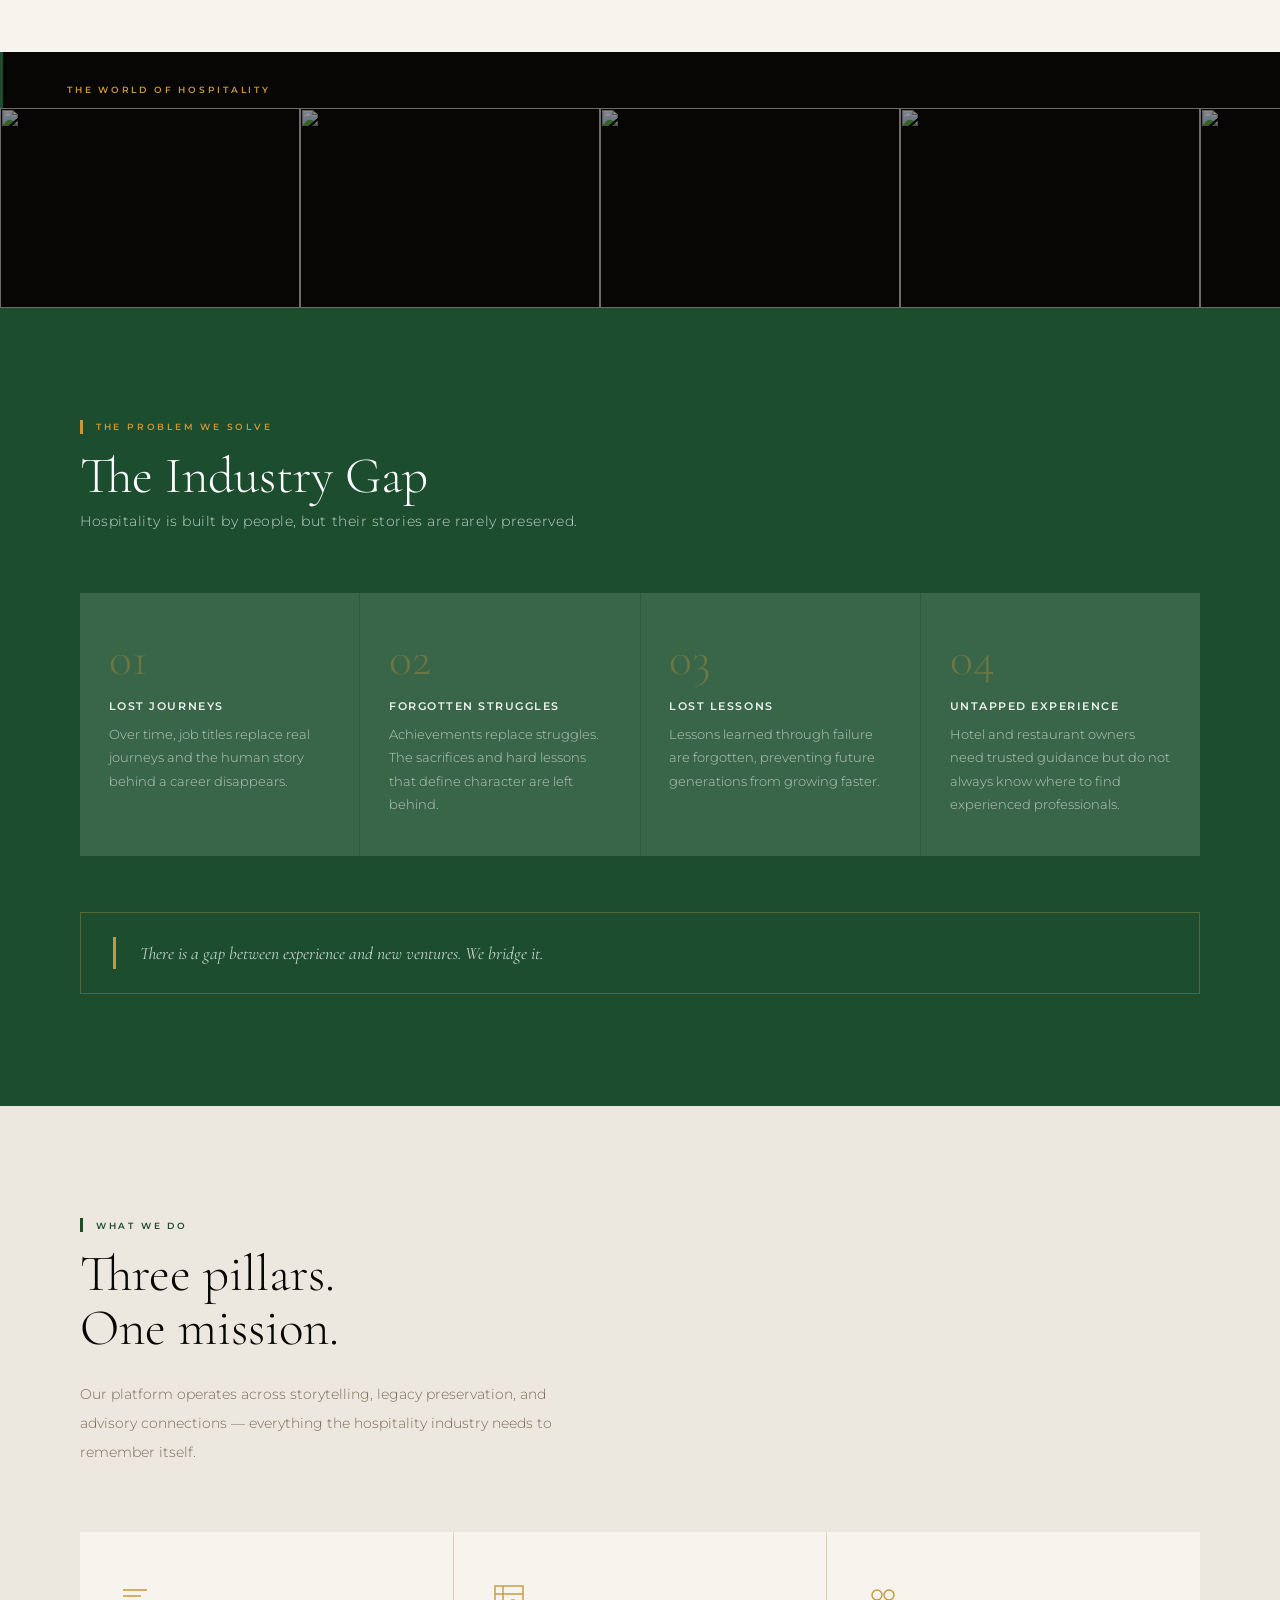
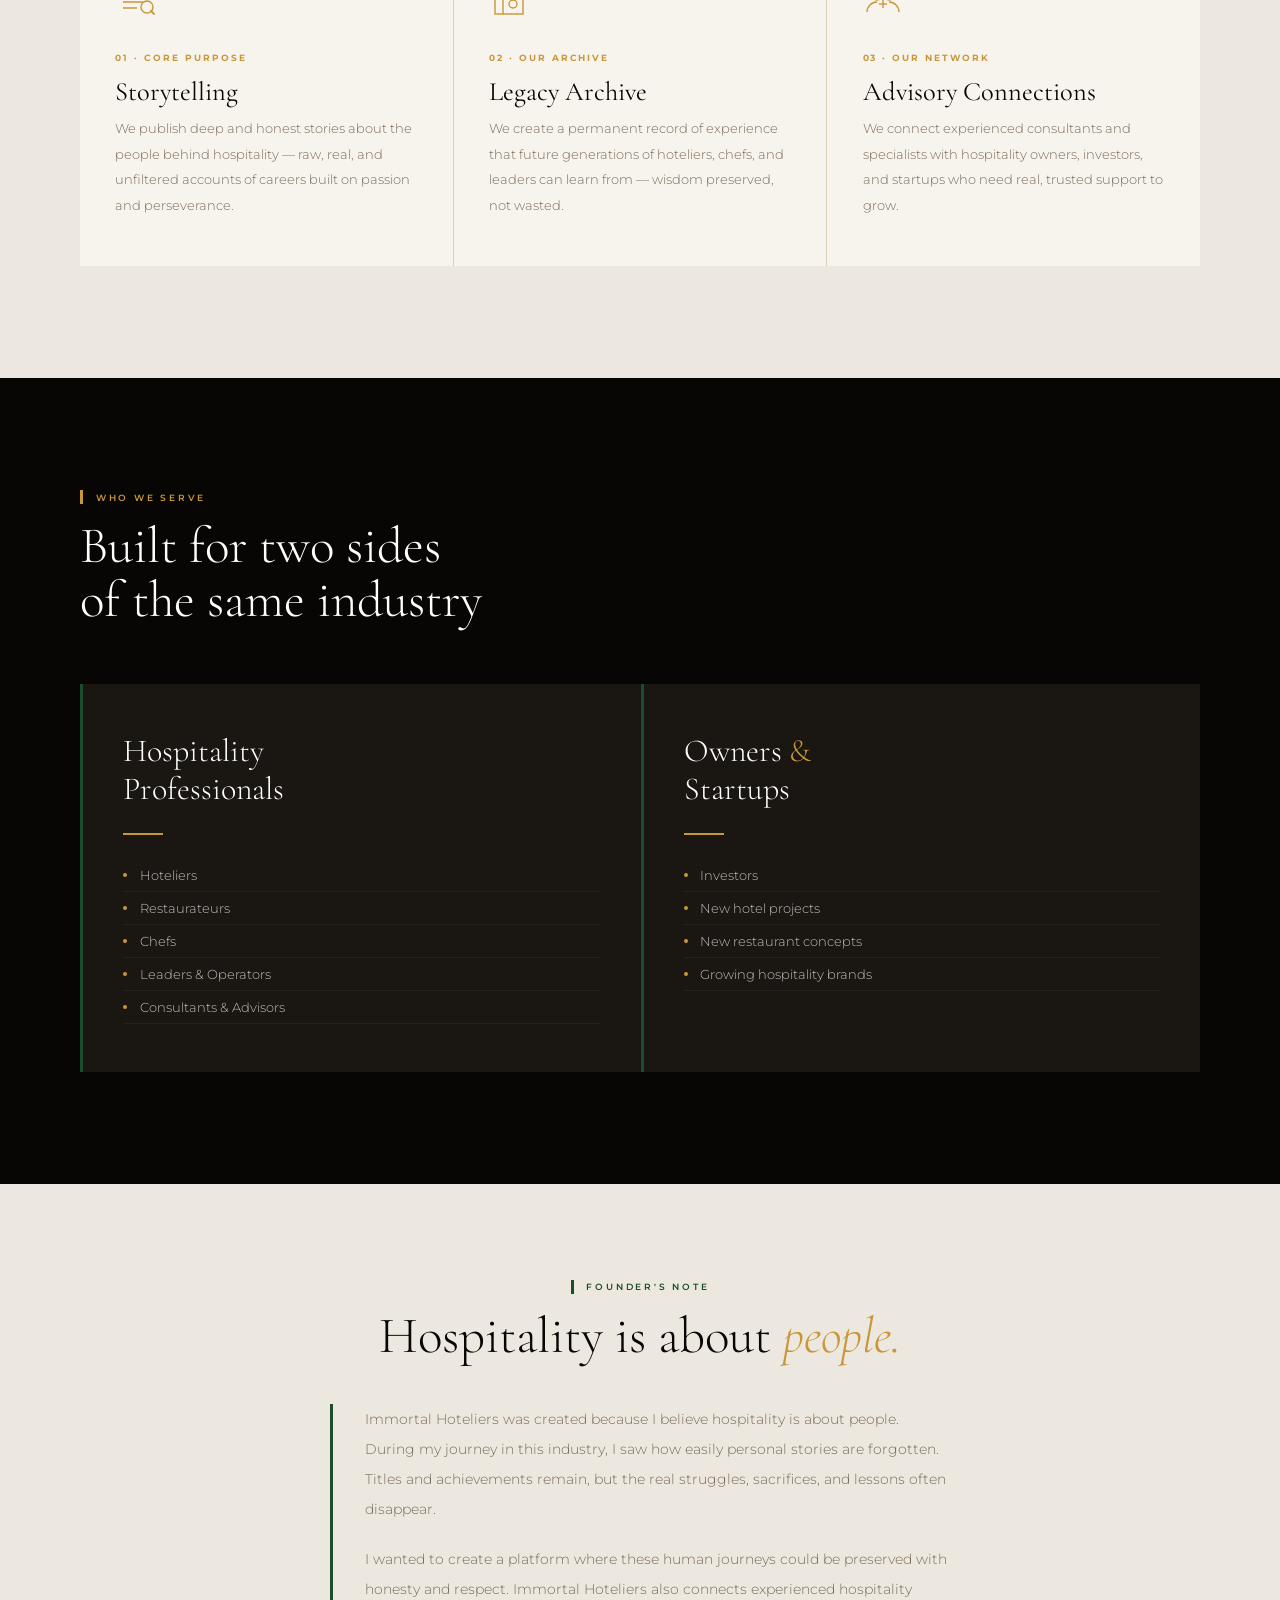
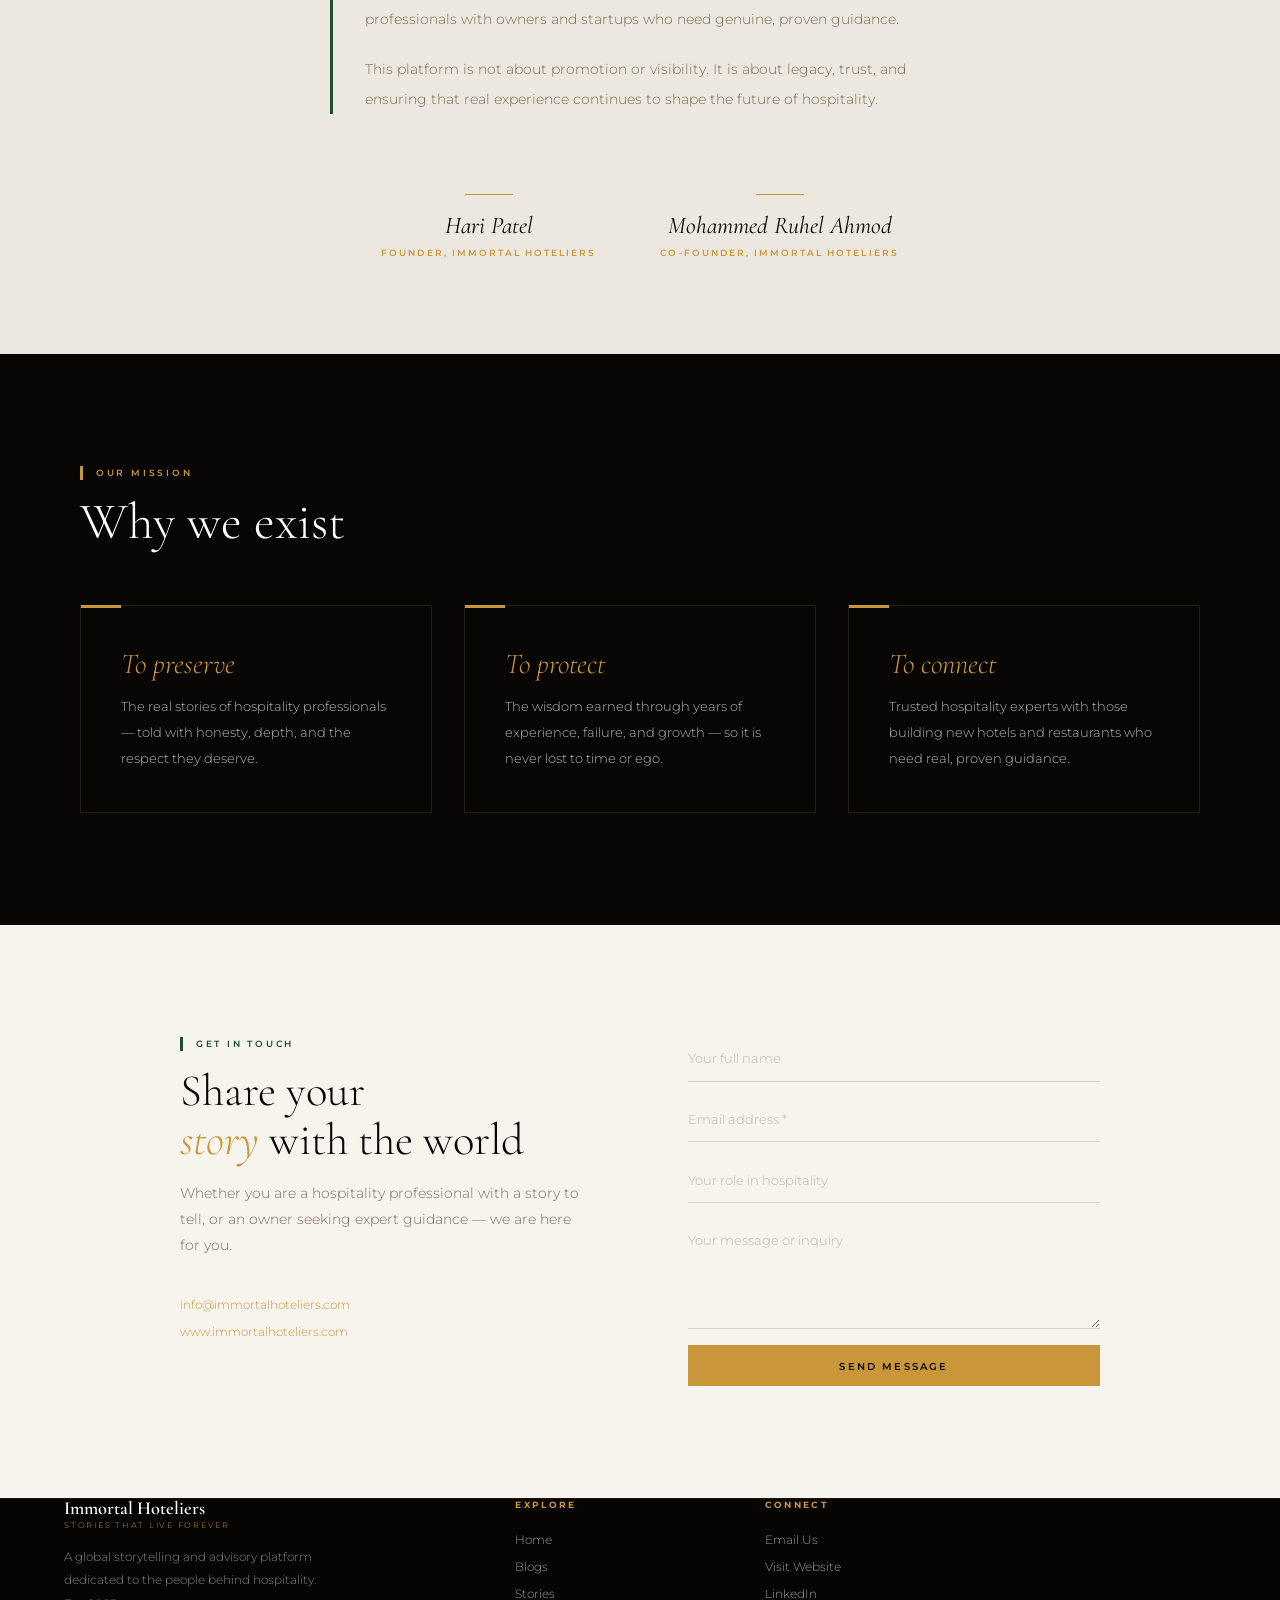
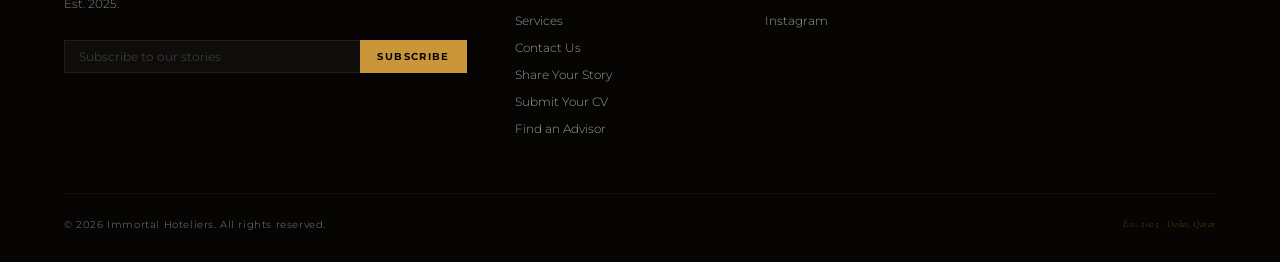
==== commit fc1d6794: "Add files via upload" ====
--- a/index.html
+++ b/index.html
@@ -6,7 +6,7 @@
 <title>Immortal Hoteliers — Stories That Live Forever</title>
 <meta name="description" content="A platform dedicated to the people behind hospitality — preserving their journeys, protecting their wisdom, and connecting experience with ambition.">
 <meta name="keywords" content="hospitality, hoteliers, hotel stories, restaurant industry, hospitality careers, Doha, Qatar">
-<meta name="author" content="Hari Patel, Mohammed Ruhel Amod">
+<meta name="author" content="Hari Patel, Mohammed Ruhel Ahmod">
 <meta name="robots" content="index, follow">
 
 <!-- Open Graph / Social -->
@@ -236,7 +236,7 @@
           </div>
           <div class="founder-note-sig">
             <div class="founder-sig-line"></div>
-            <div class="founder-sig-name">Mohammed Ruhel Amod</div>
+            <div class="founder-sig-name">Mohammed Ruhel Ahmod</div>
             <div class="founder-sig-title">Co-Founder, Immortal Hoteliers</div>
           </div>
         </div>
